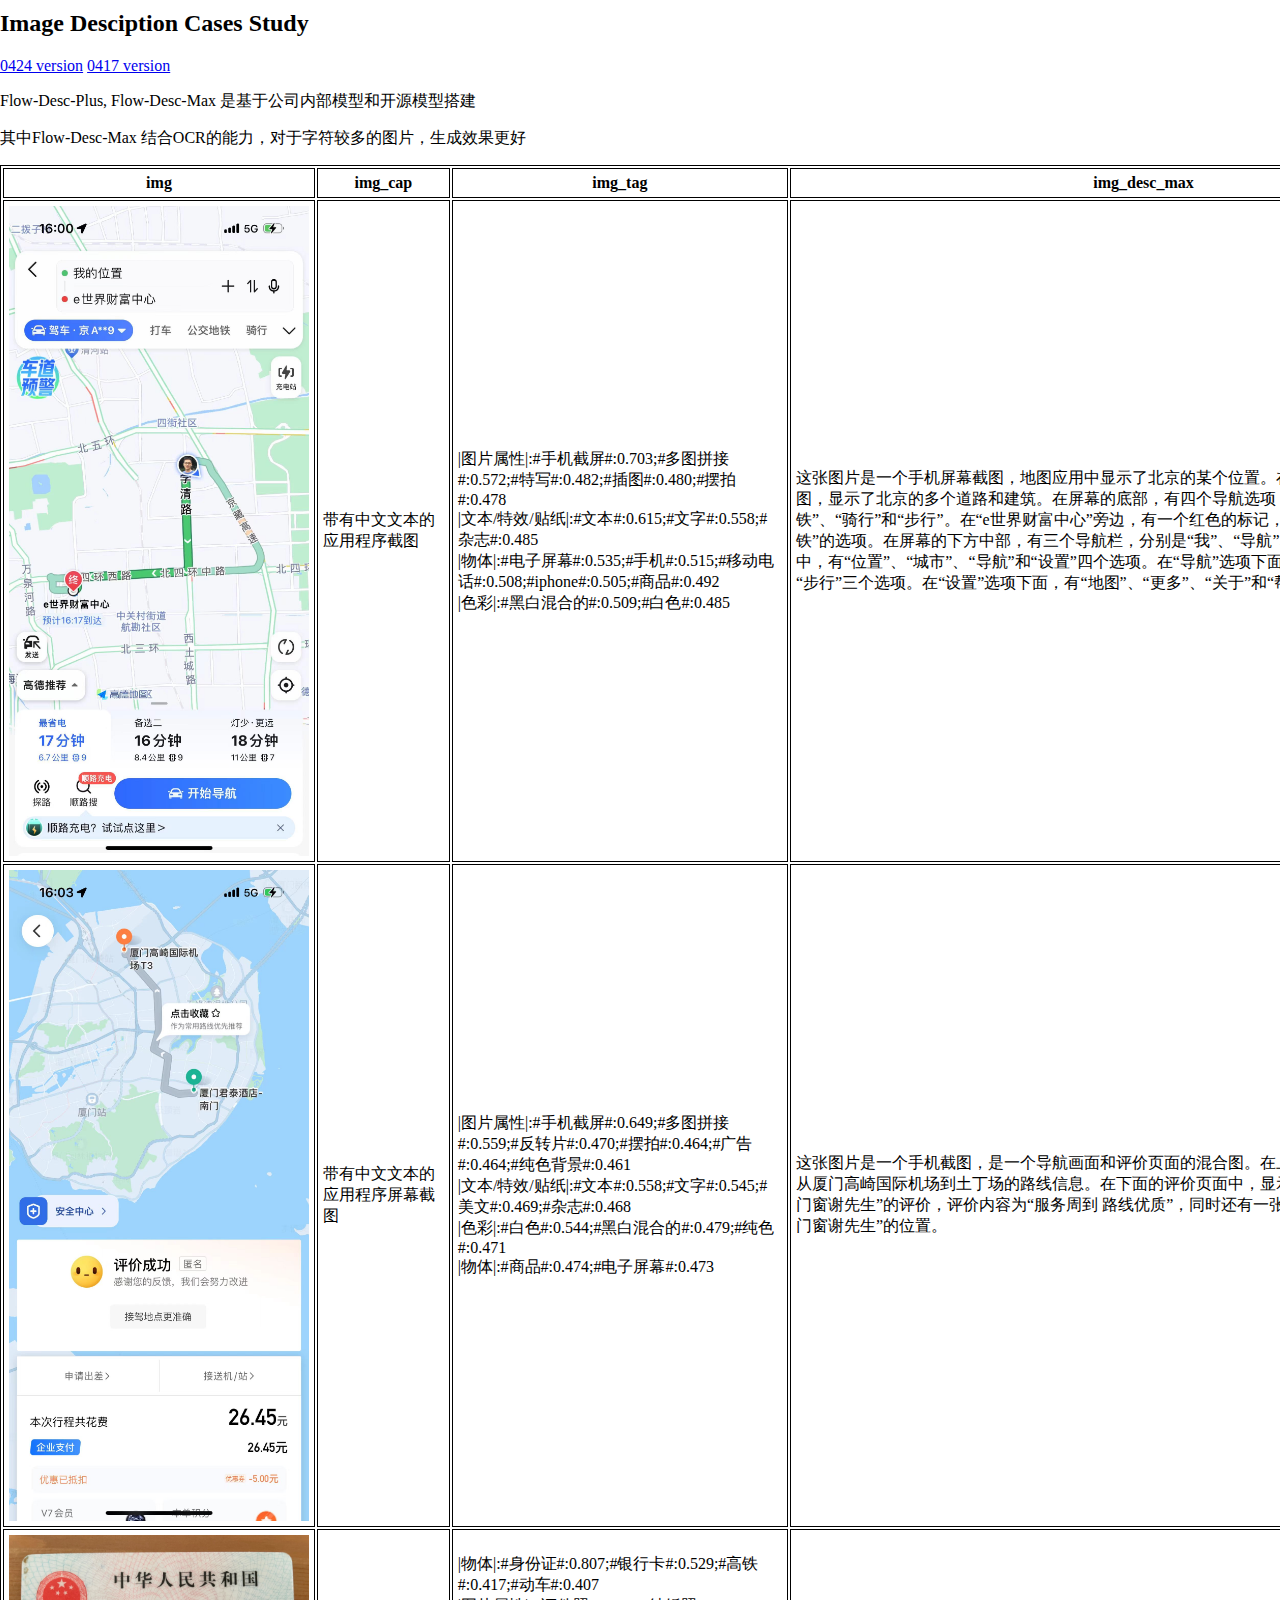
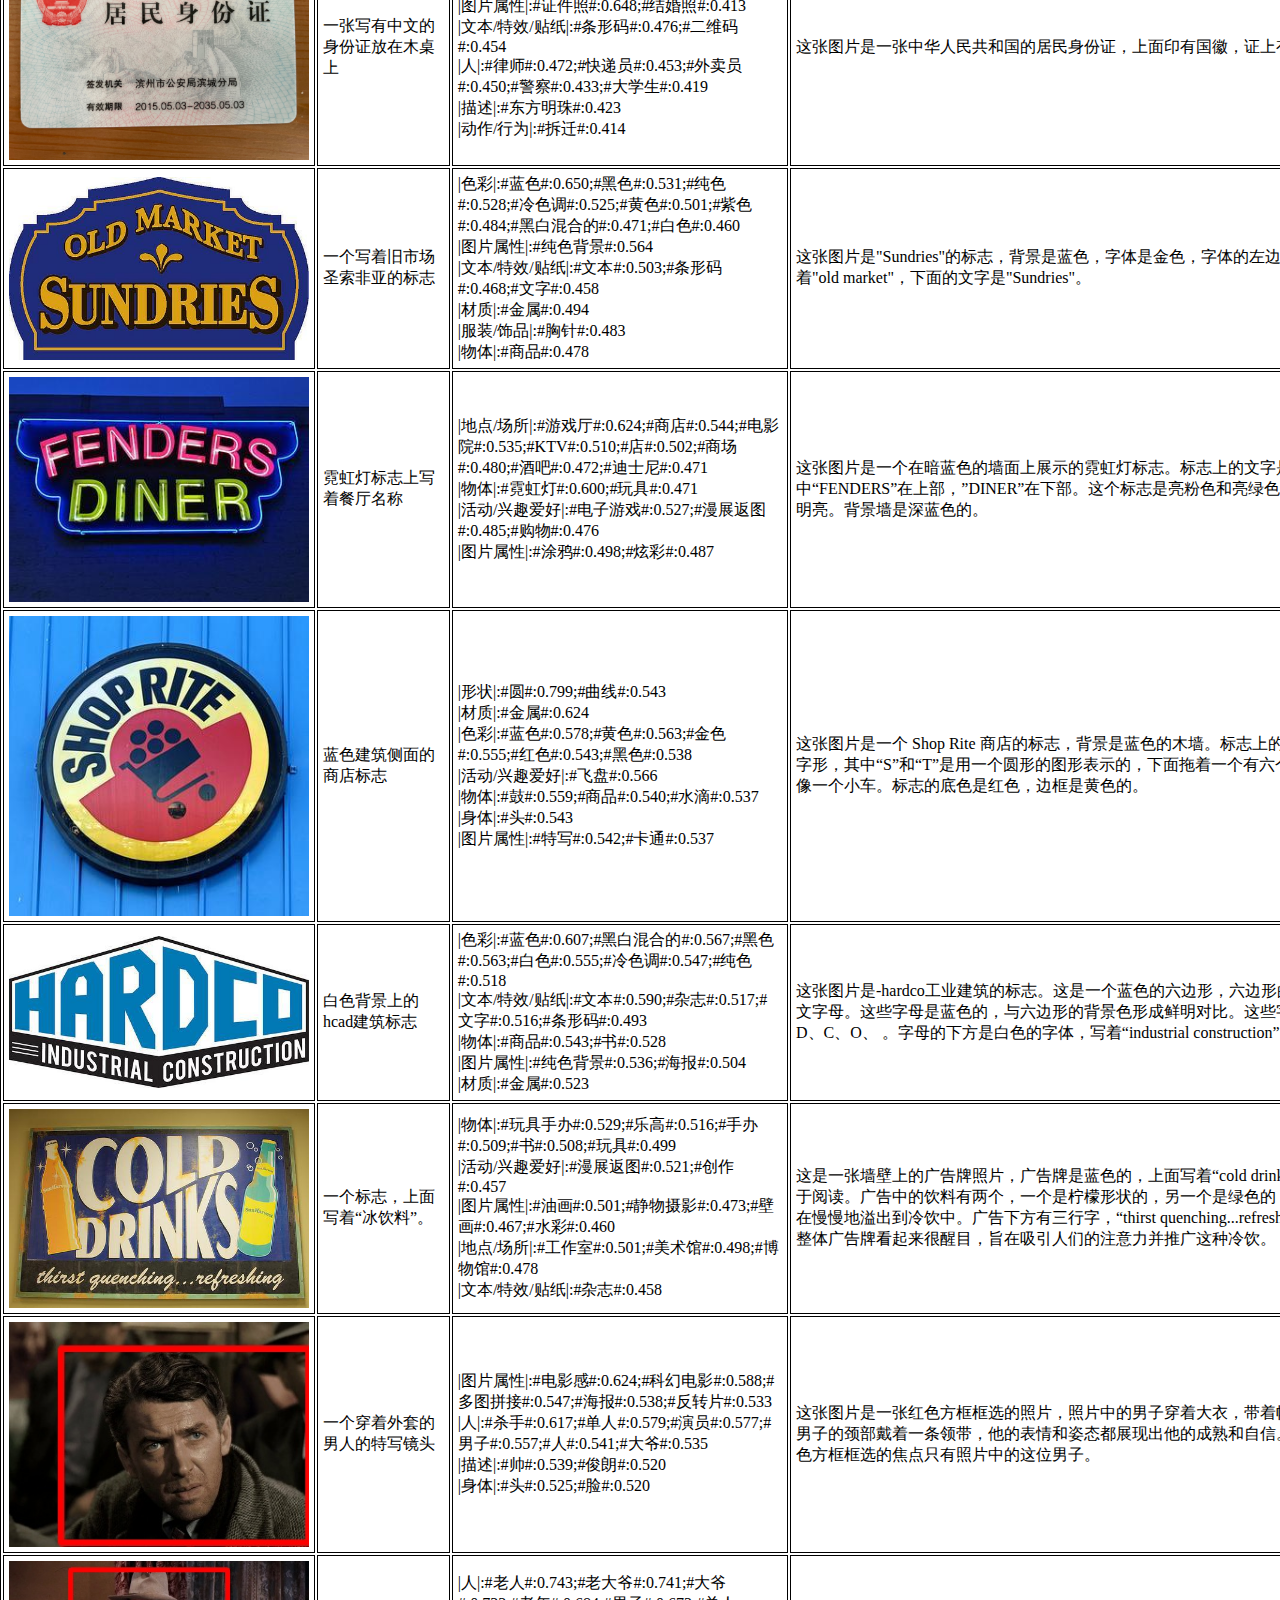
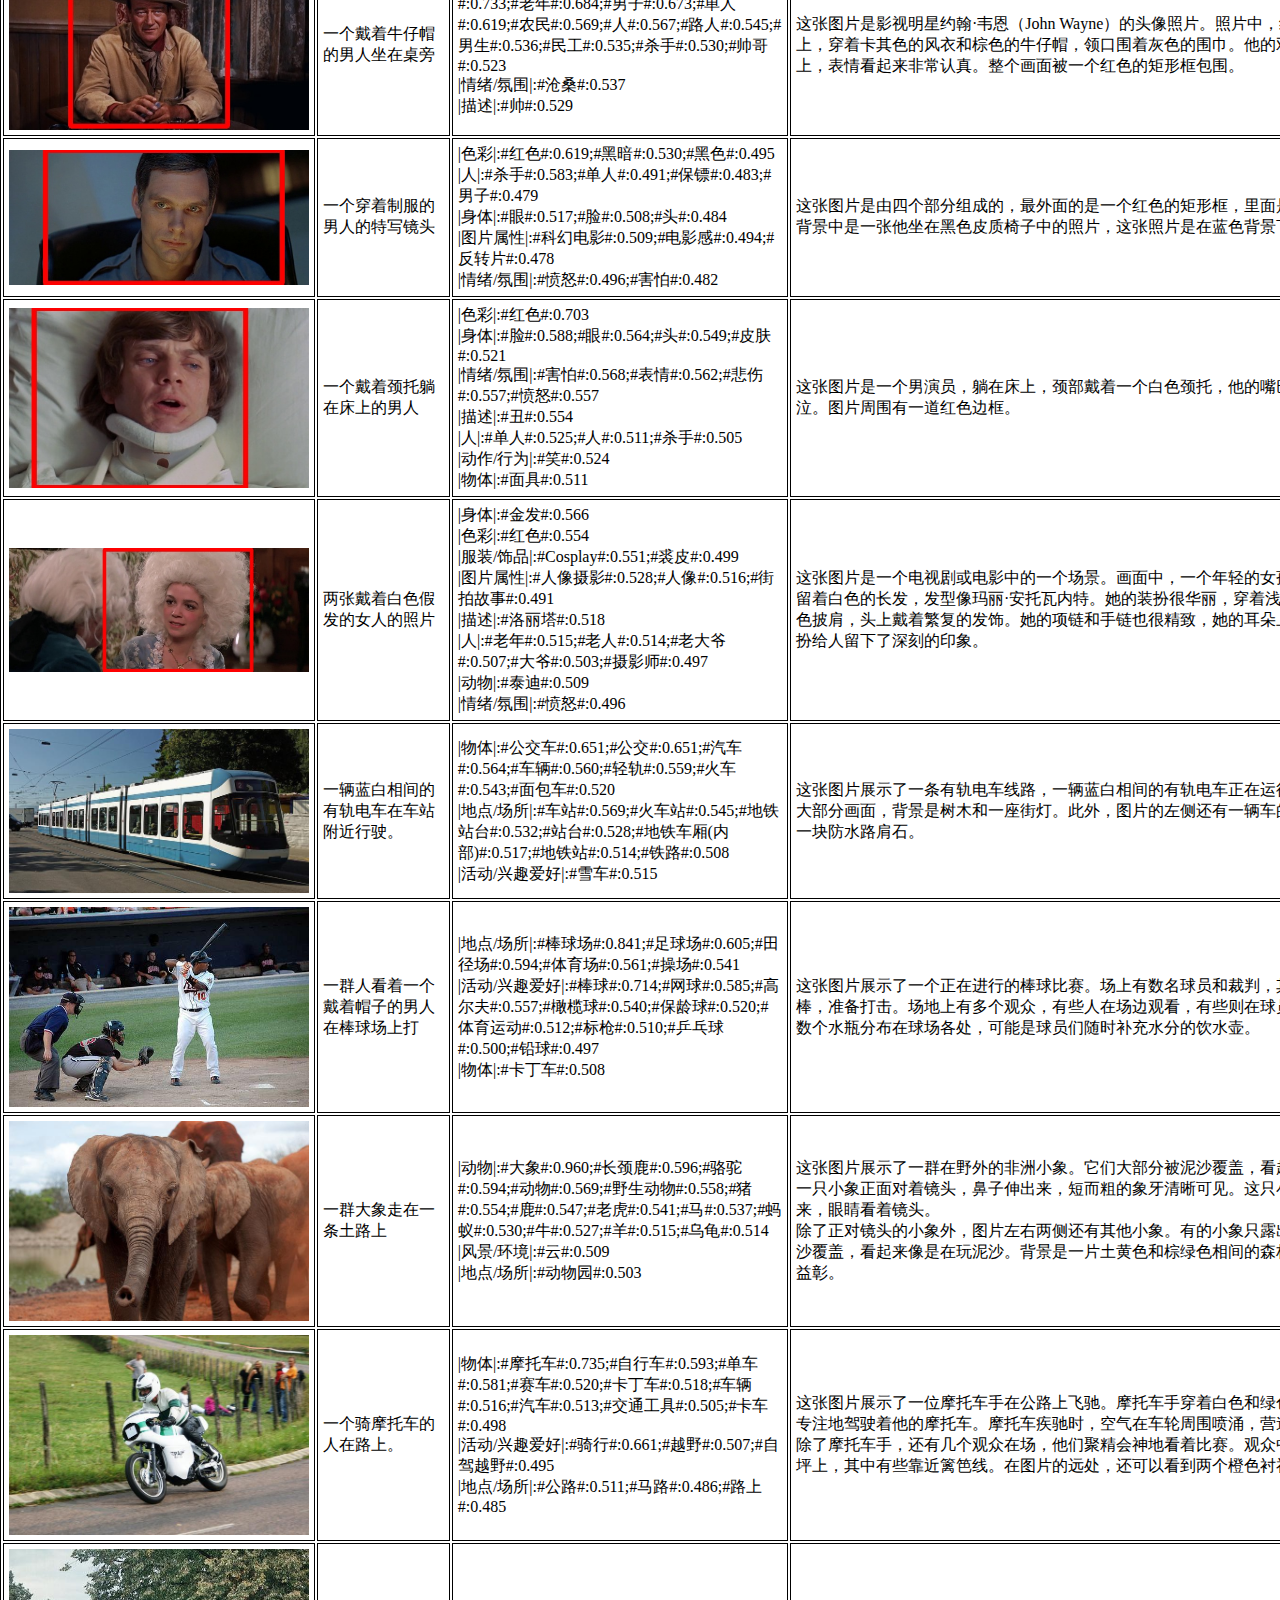
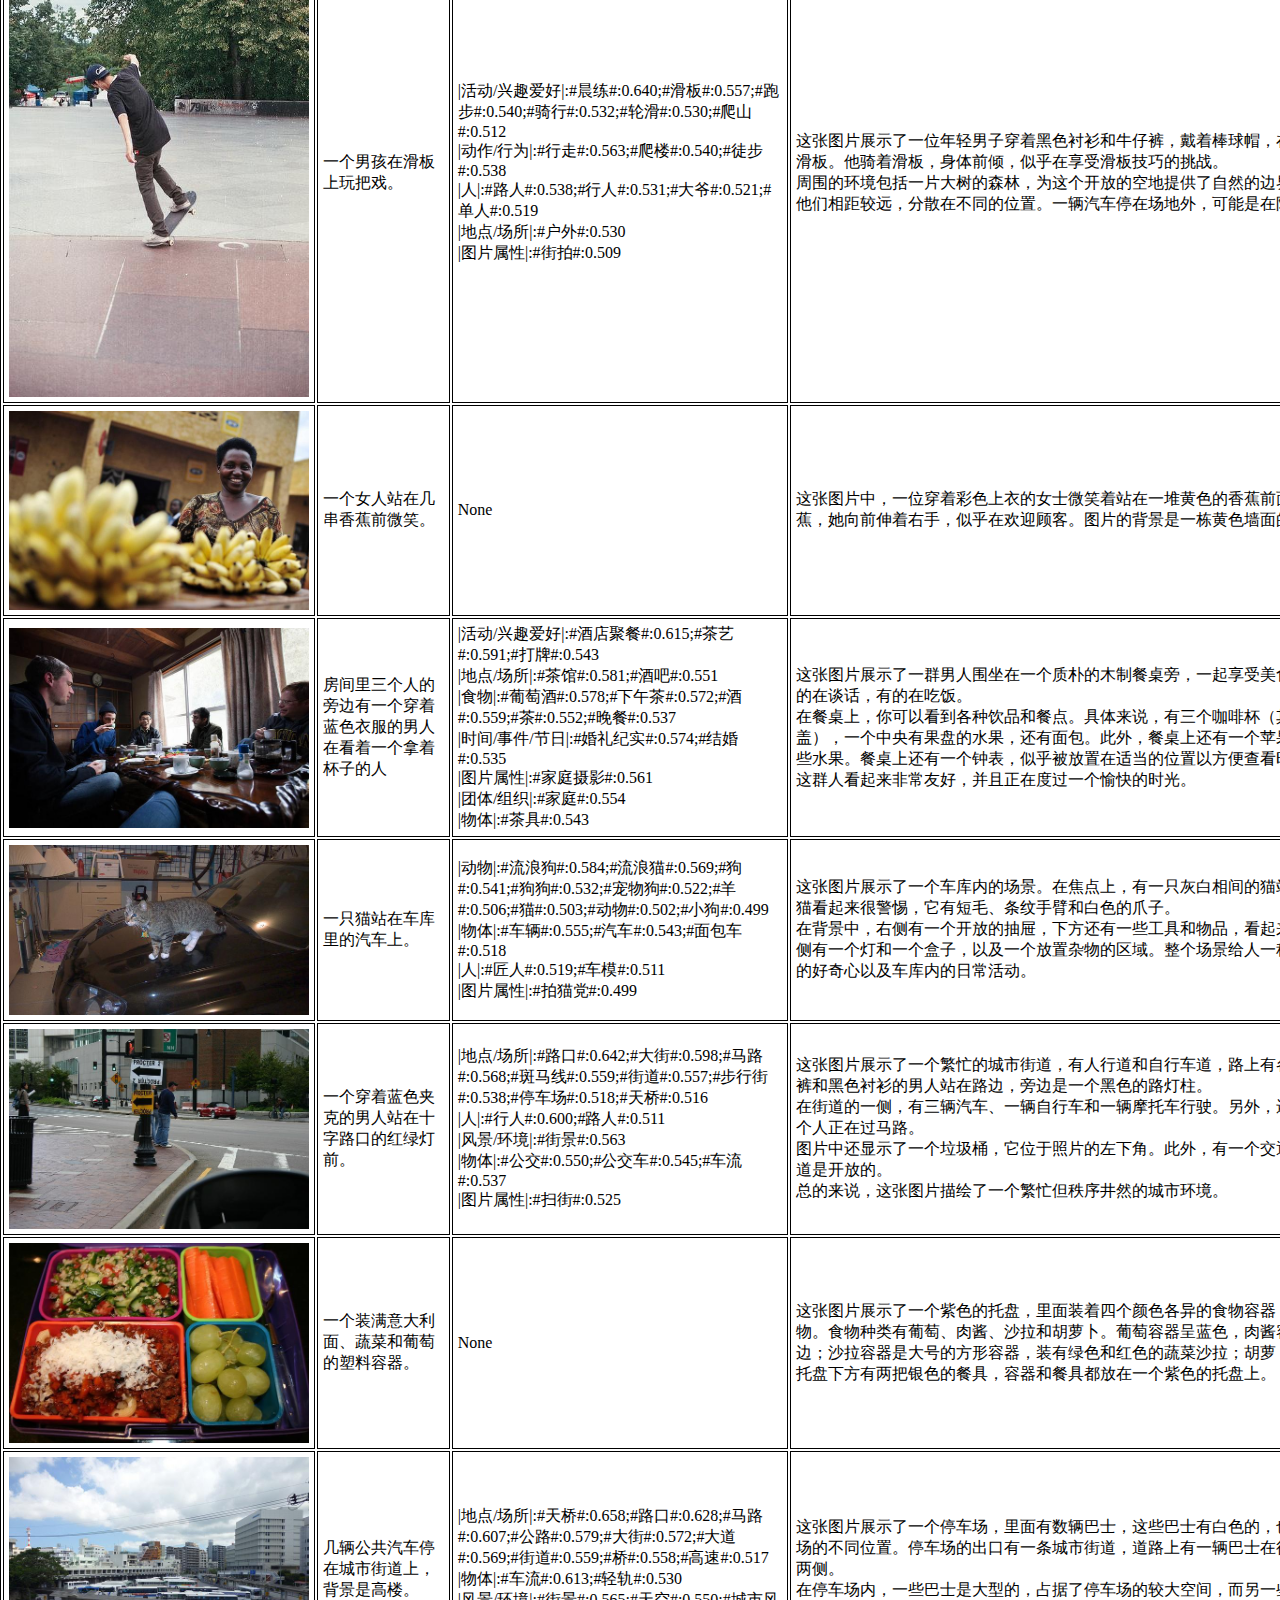
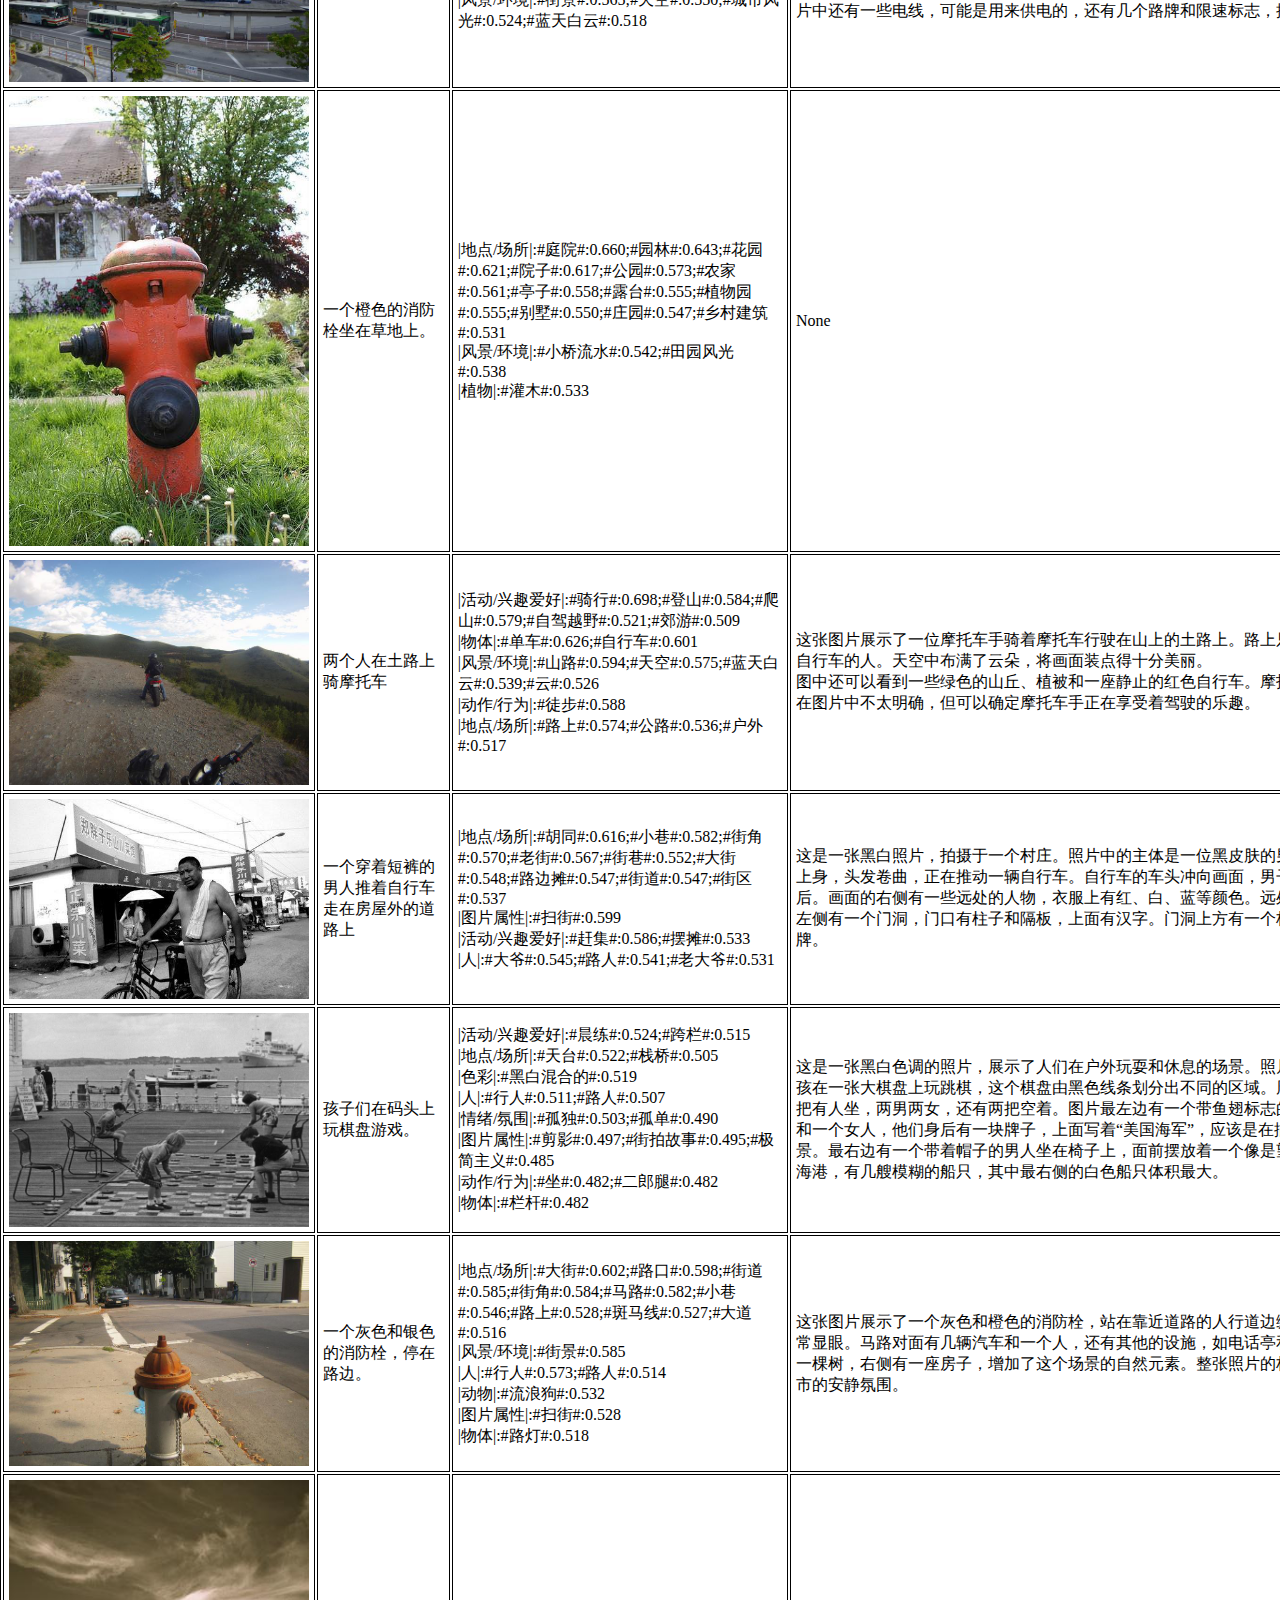
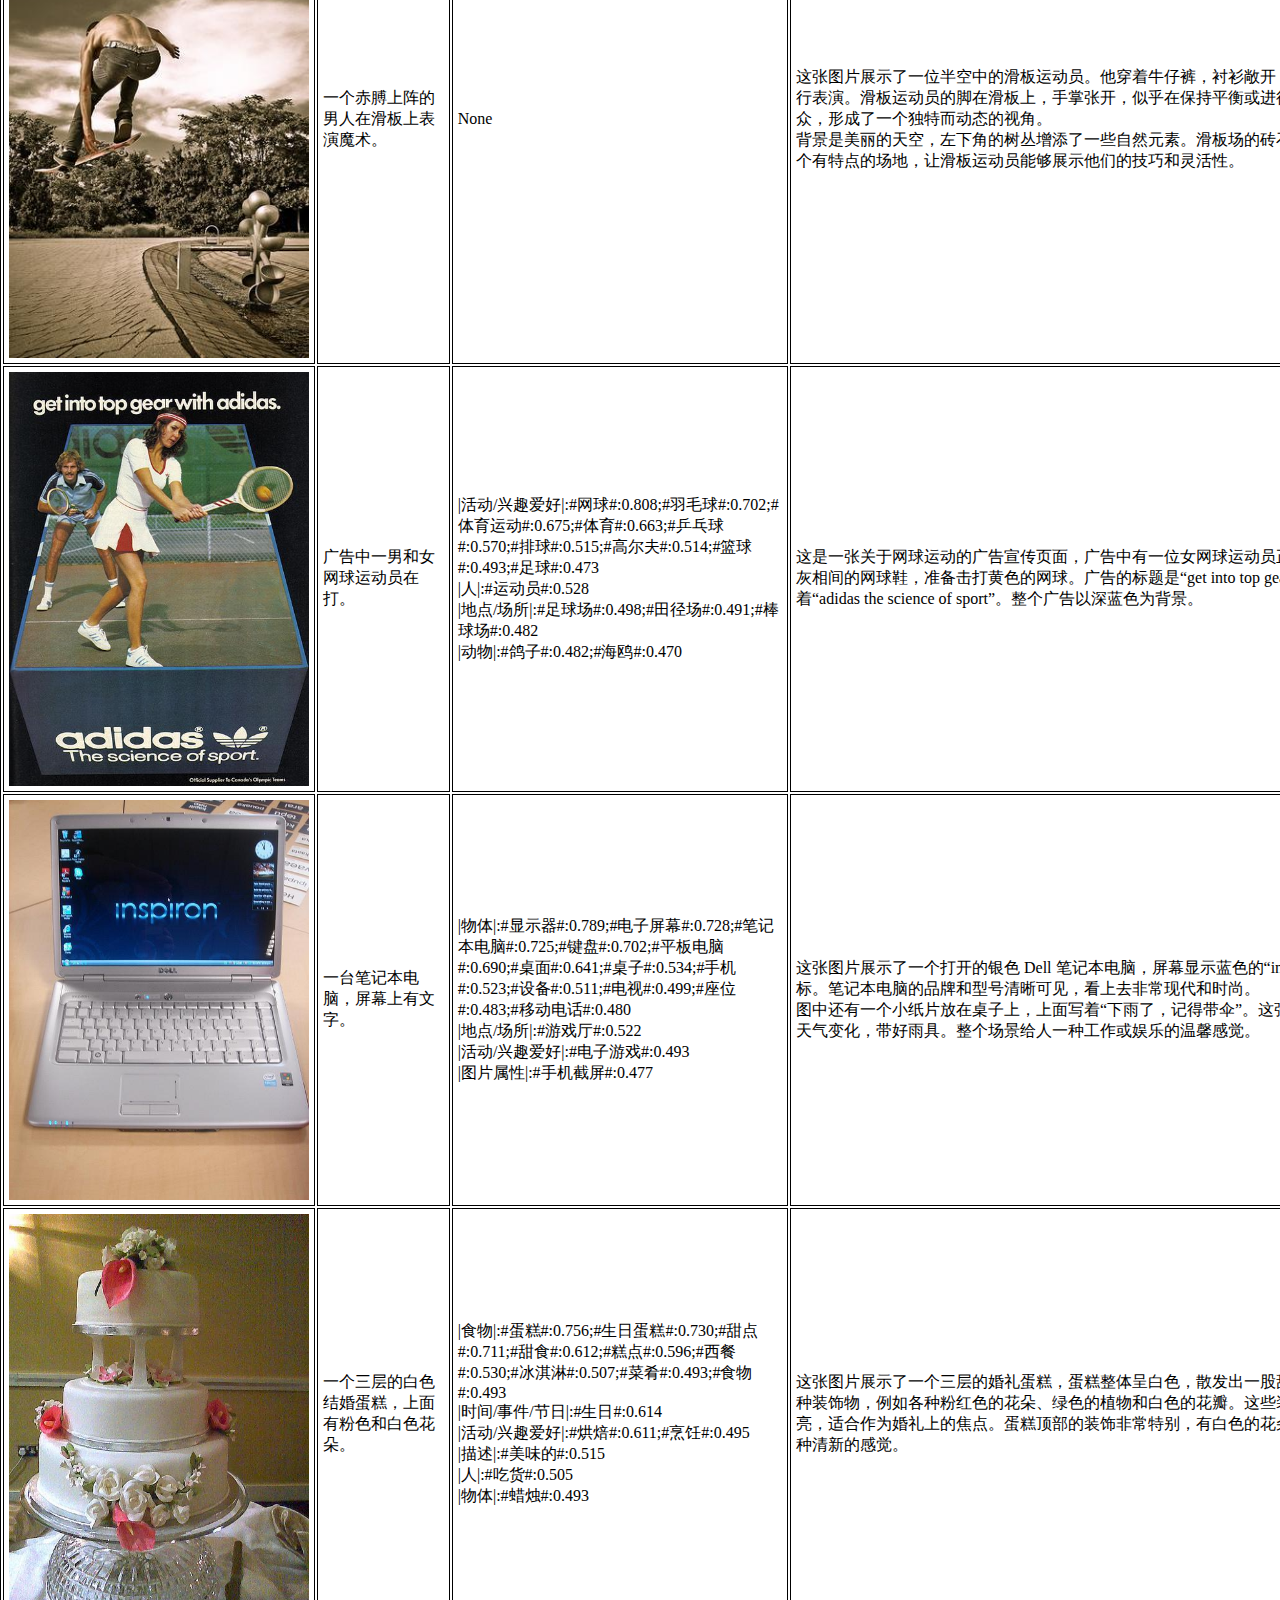
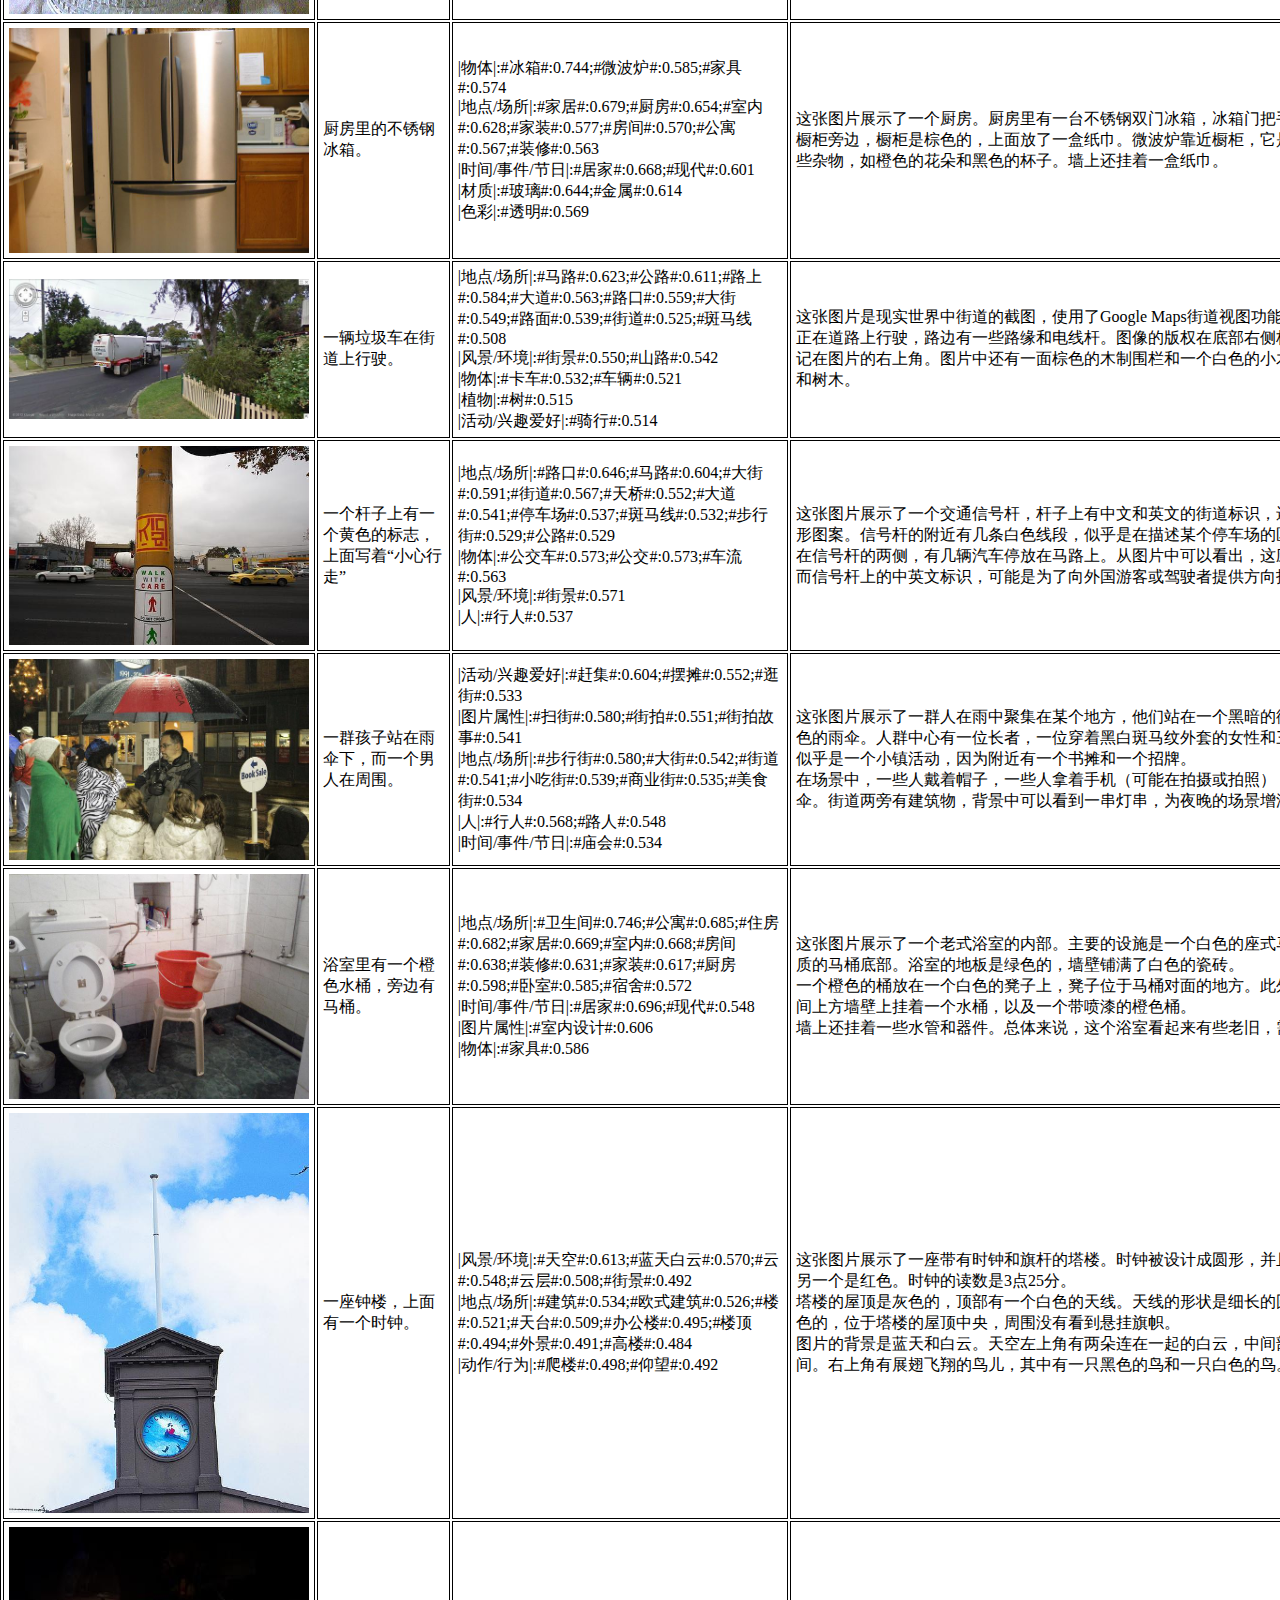
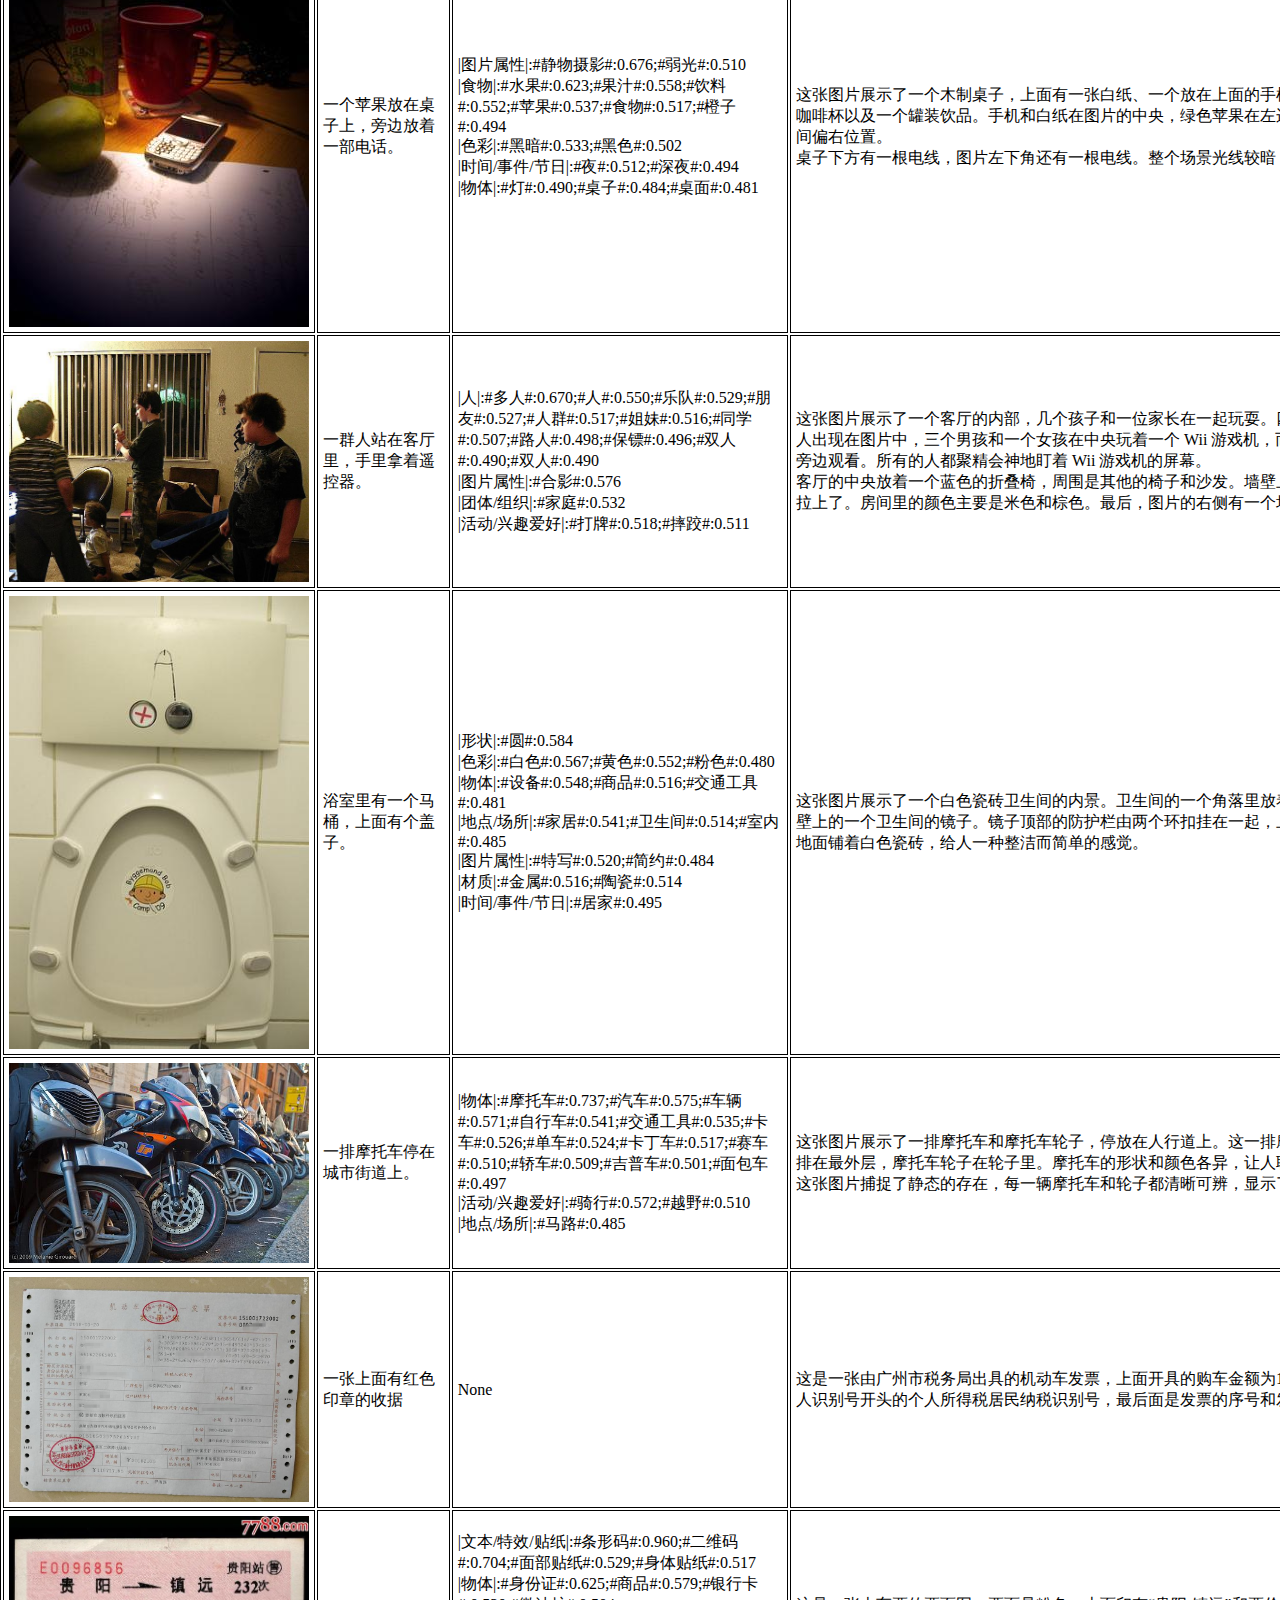
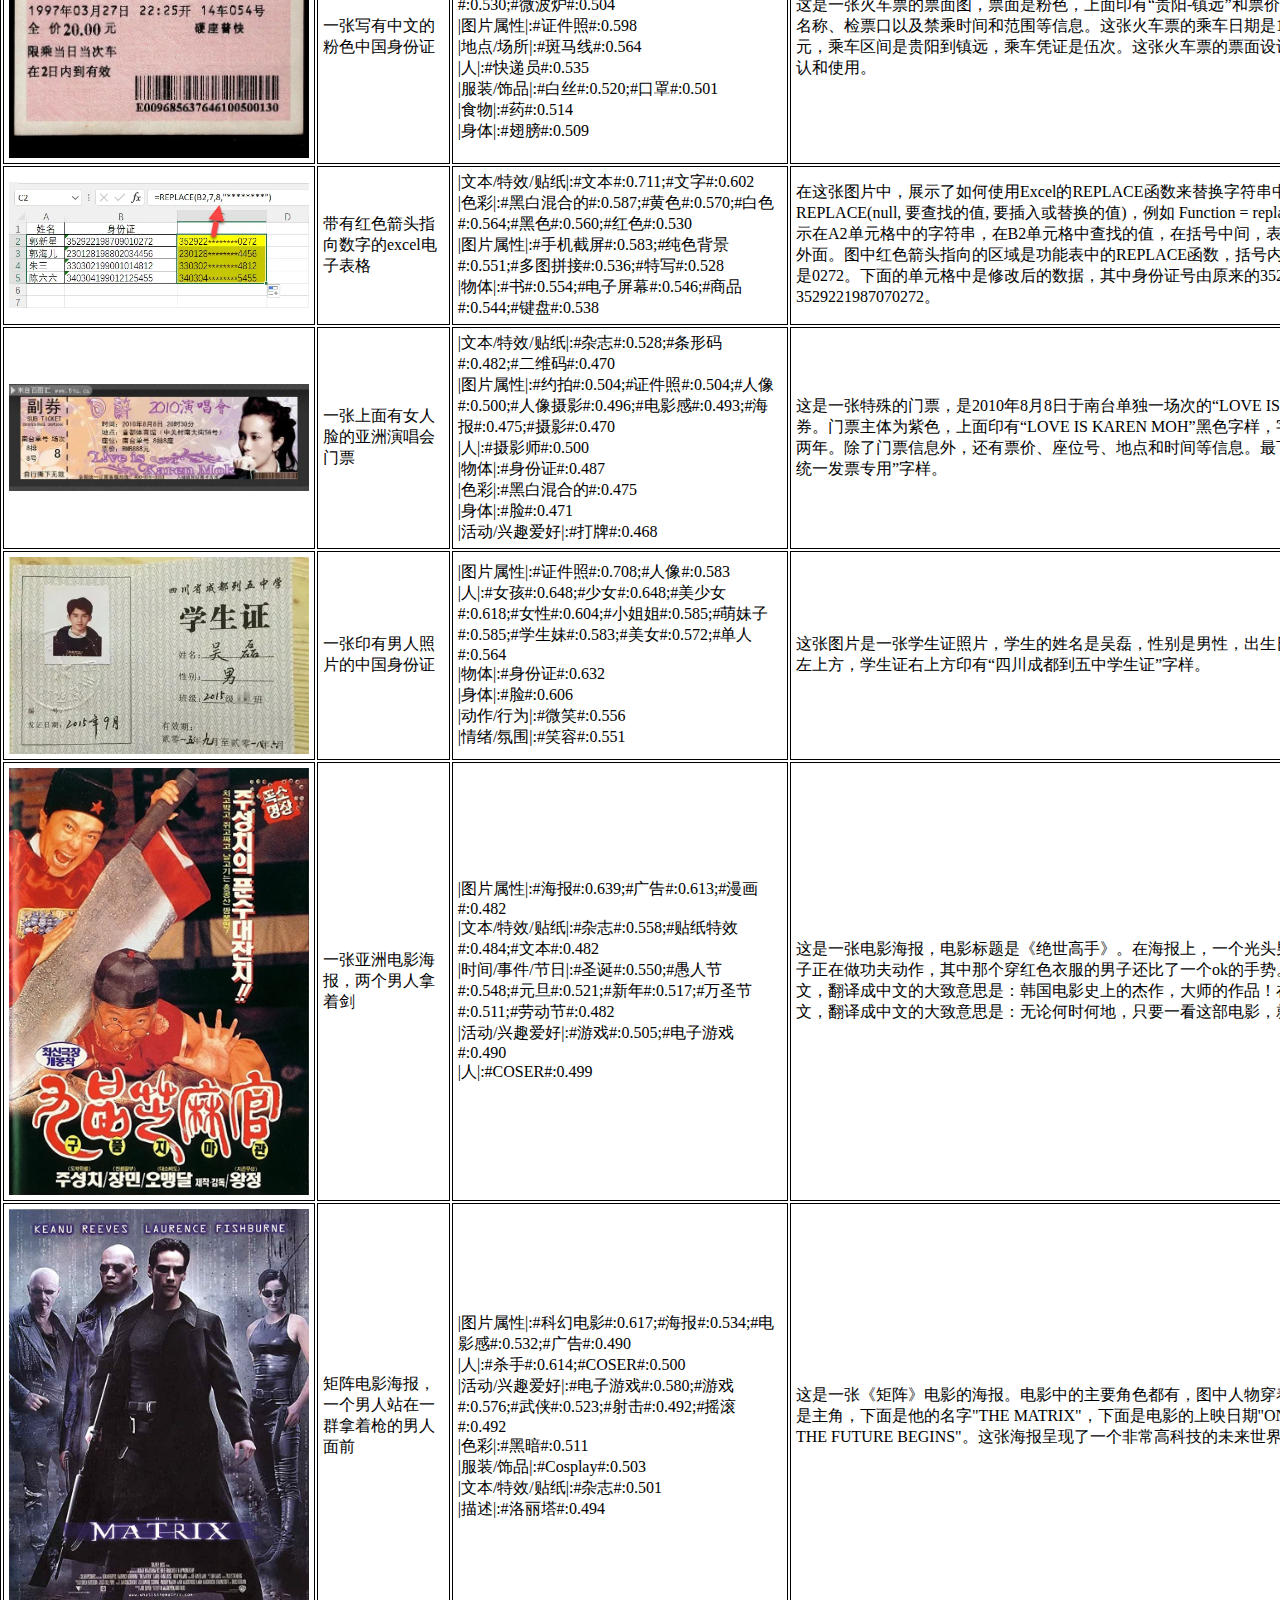
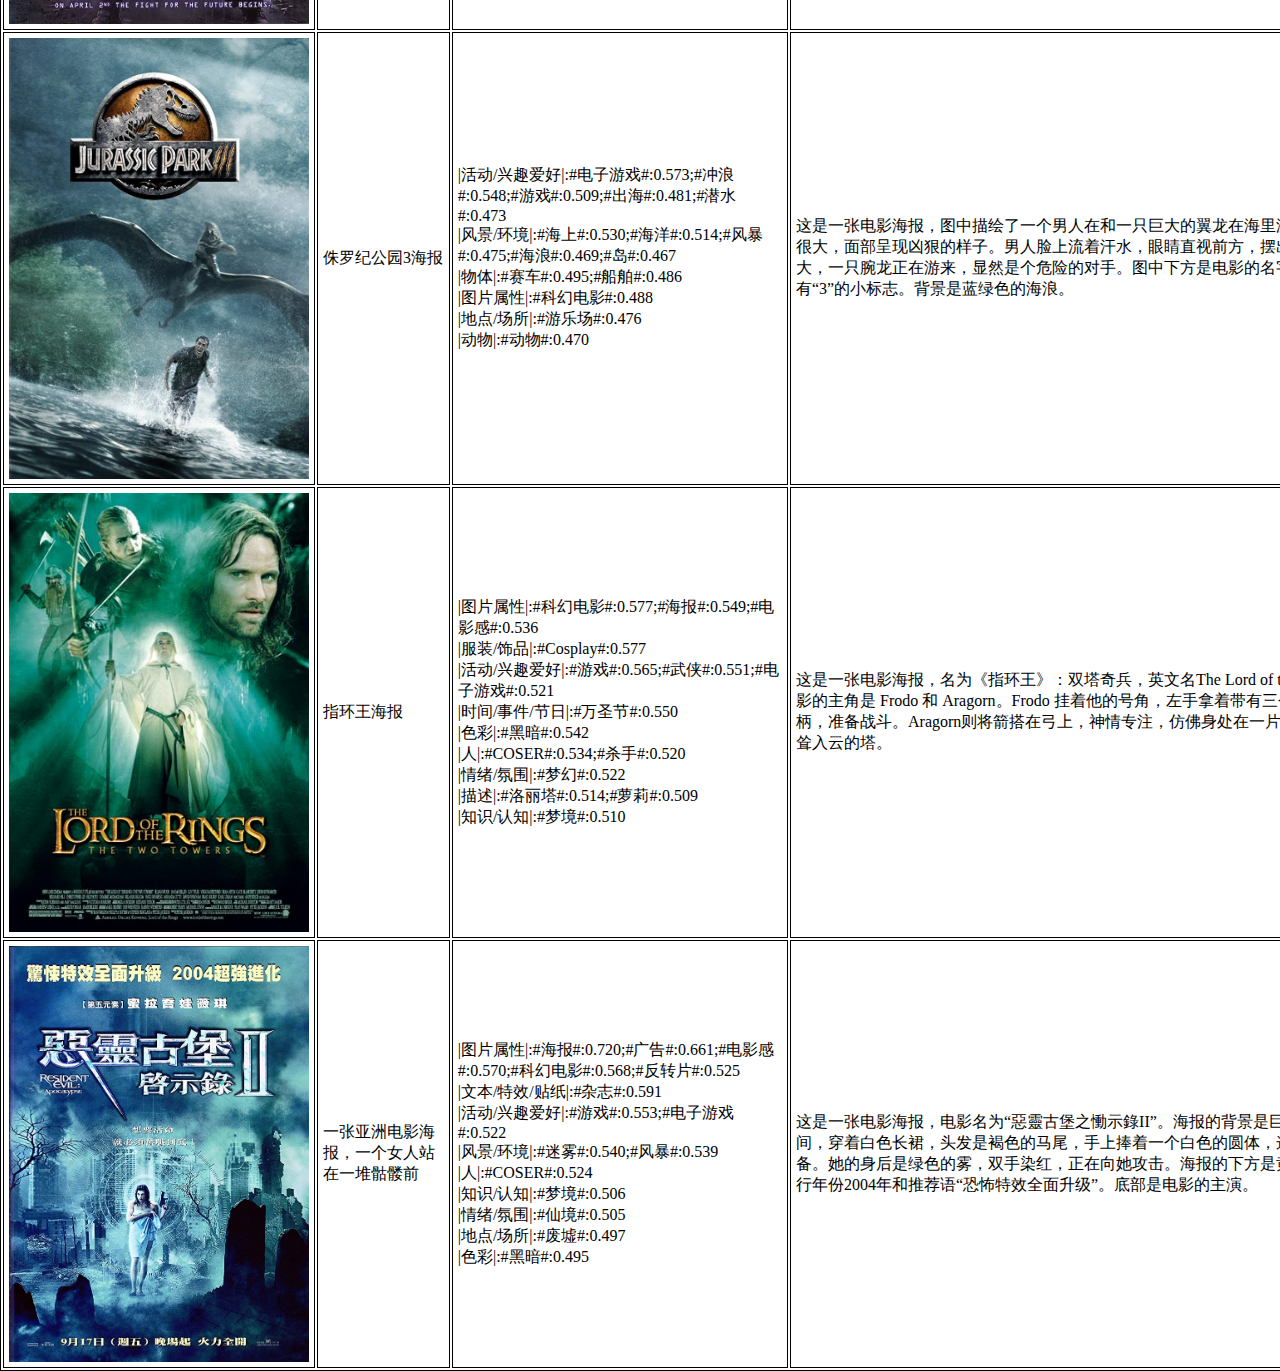
==== index_0417.html @ 215cf39c "feat: add new version" ====
<html>



<head>

    <title>Image Understand</title>

    <meta charset="utf-8">
    <link rel="stylesheet" href="styles.css">

</head>



<body>
    <h2> Image Desciption Cases Study</h2>
    <p>
        <a href="index.html">0424 version</a>
        <a href="index_0417.html">0417 version</a>
    </p>
    <p> Flow-Desc-Plus, Flow-Desc-Max 是基于公司内部模型和开源模型搭建 </p>
    <p> 其中Flow-Desc-Max 结合OCR的能力，对于字符较多的图片，生成效果更好</p>
    <table>

        <tr>
            <th>img</th>
            <th>img_cap</th>
            <th>img_tag</th>
            <th>img_desc_max</th>
        </tr>
        <tr>
            <td><img src="./images/hand_pick/WechatIMG37.jpg" alt="./images/hand_pick/WechatIMG37.jpg"></td>
            <td>带有中文文本的应用程序截图</td>
            <td>|图片属性|:#手机截屏#:0.703;#多图拼接#:0.572;#特写#:0.482;#插图#:0.480;#摆拍#:0.478<br>|文本/特效/贴纸|:#文本#:0.615;#文字#:0.558;#杂志#:0.485<br>|物体|:#电子屏幕#:0.535;#手机#:0.515;#移动电话#:0.508;#iphone#:0.505;#商品#:0.492<br>|色彩|:#黑白混合的#:0.509;#白色#:0.485
            </td>
            <td>这张图片是一个手机屏幕截图，地图应用中显示了北京的某个位置。在屏幕的顶部中央，有一个地图，显示了北京的多个道路和建筑。在屏幕的底部，有四个导航选项，分别是“打车”、“公交地铁”、“骑行”和“步行”。在“e世界财富中心”旁边，有一个红色的标记，标记旁边是“驾车”和“公交地铁”的选项。在屏幕的下方中部，有三个导航栏，分别是“我”、“导航”和“设置”。在“我”的导航栏中，有“位置”、“城市”、“导航”和“设置”四个选项。在“导航”选项下面，有“常用地址”、“驾车”和“步行”三个选项。在“设置”选项下面，有“地图”、“更多”、“关于”和“帮助”四个选项。
            </td>
        </tr>
        <tr>
            <td><img src="./images/hand_pick/WechatIMG36.jpg" alt="./images/hand_pick/WechatIMG36.jpg"></td>
            <td>带有中文文本的应用程序屏幕截图</td>
            <td>|图片属性|:#手机截屏#:0.649;#多图拼接#:0.559;#反转片#:0.470;#摆拍#:0.464;#广告#:0.464;#纯色背景#:0.461<br>|文本/特效/贴纸|:#文本#:0.558;#文字#:0.545;#美文#:0.469;#杂志#:0.468<br>|色彩|:#白色#:0.544;#黑白混合的#:0.479;#纯色#:0.471<br>|物体|:#商品#:0.474;#电子屏幕#:0.473
            </td>
            <td>这张图片是一个手机截图，是一个导航画面和评价页面的混合图。在上面的导航页面中，显示的是从厦门高崎国际机场到土丁场的路线信息。在下面的评价页面中，显示的是用户对某个企业“厦门门窗谢先生”的评价，评价内容为“服务周到
                路线优质”，同时还有一张黄色地图标记了该企业“厦门门窗谢先生”的位置。</td>
        </tr>
        <tr>
            <td><img src="./images/hand_pick/WechatIMG35.jpg" alt="./images/hand_pick/WechatIMG35.jpg"></td>
            <td>一张写有中文的身份证放在木桌上</td>
            <td>|物体|:#身份证#:0.807;#银行卡#:0.529;#高铁#:0.417;#动车#:0.407<br>|图片属性|:#证件照#:0.648;#结婚照#:0.413<br>|文本/特效/贴纸|:#条形码#:0.476;#二维码#:0.454<br>|人|:#律师#:0.472;#快递员#:0.453;#外卖员#:0.450;#警察#:0.433;#大学生#:0.419<br>|描述|:#东方明珠#:0.423<br>|动作/行为|:#拆迁#:0.414
            </td>
            <td>这张图片是一张中华人民共和国的居民身份证，上面印有国徽，证上有效期至2030年5月3日。</td>
        </tr>
        <tr>
            <td><img src="./images/OCR/0004.jpg" alt="./images/OCR/0004.jpg"></td>
            <td>一个写着旧市场圣索非亚的标志</td>
            <td>|色彩|:#蓝色#:0.650;#黑色#:0.531;#纯色#:0.528;#冷色调#:0.525;#黄色#:0.501;#紫色#:0.484;#黑白混合的#:0.471;#白色#:0.460<br>|图片属性|:#纯色背景#:0.564<br>|文本/特效/贴纸|:#文本#:0.503;#条形码#:0.468;#文字#:0.458<br>|材质|:#金属#:0.494<br>|服装/饰品|:#胸针#:0.483<br>|物体|:#商品#:0.478
            </td>
            <td>这张图片是"Sundries"的标志，背景是蓝色，字体是金色，字体的左边有一个向右的箭头，上面写着"old market"，下面的文字是"Sundries"。</td>
        </tr>
        <tr>
            <td><img src="./images/OCR/0009.jpg" alt="./images/OCR/0009.jpg"></td>
            <td>霓虹灯标志上写着餐厅名称</td>
            <td>|地点/场所|:#游戏厅#:0.624;#商店#:0.544;#电影院#:0.535;#KTV#:0.510;#店#:0.502;#商场#:0.480;#酒吧#:0.472;#迪士尼#:0.471<br>|物体|:#霓虹灯#:0.600;#玩具#:0.471<br>|活动/兴趣爱好|:#电子游戏#:0.527;#漫展返图#:0.485;#购物#:0.476<br>|图片属性|:#涂鸦#:0.498;#炫彩#:0.487
            </td>
            <td>这张图片是一个在暗蓝色的墙面上展示的霓虹灯标志。标志上的文字是“FENDERS
                DINER”，其中“FENDERS”在上部，”DINER”在下部。这个标志是亮粉色和亮绿色的。标志的字体是粗体，也很明亮。背景墙是深蓝色的。</td>
        </tr>
        <tr>
            <td><img src="./images/OCR/0016.jpg" alt="./images/OCR/0016.jpg"></td>
            <td>蓝色建筑侧面的商店标志</td>
            <td>|形状|:#圆#:0.799;#曲线#:0.543<br>|材质|:#金属#:0.624<br>|色彩|:#蓝色#:0.578;#黄色#:0.563;#金色#:0.555;#红色#:0.543;#黑色#:0.538<br>|活动/兴趣爱好|:#飞盘#:0.566<br>|物体|:#鼓#:0.559;#商品#:0.540;#水滴#:0.537<br>|身体|:#头#:0.543<br>|图片属性|:#特写#:0.542;#卡通#:0.537
            </td>
            <td>这张图片是一个 Shop Rite 商店的标志，背景是蓝色的木墙。标志上的文字 Shop Rite
                采用了黑色的字形，其中“S”和“T”是用一个圆形的图形表示的，下面拖着一个有六个点的圆圈，这个图形看起来像一个小车。标志的底色是红色，边框是黄色的。</td>
        </tr>
        <tr>
            <td><img src="./images/OCR/0017.jpg" alt="./images/OCR/0017.jpg"></td>
            <td>白色背景上的hcad建筑标志</td>
            <td>|色彩|:#蓝色#:0.607;#黑白混合的#:0.567;#黑色#:0.563;#白色#:0.555;#冷色调#:0.547;#纯色#:0.518<br>|文本/特效/贴纸|:#文本#:0.590;#杂志#:0.517;#文字#:0.516;#条形码#:0.493<br>|物体|:#商品#:0.543;#书#:0.528<br>|图片属性|:#纯色背景#:0.536;#海报#:0.504<br>|材质|:#金属#:0.523
            </td>
            <td>这张图片是-hardco工业建筑的标志。这是一个蓝色的六边形，六边形的各个面上分别印着大写的英文字母。这些字母是蓝色的，与六边形的背景色形成鲜明对比。这些字母从左至右分别是A、R、D、C、O、
                。字母的下方是白色的字体，写着“industrial construction”。整个标志的背景是白色。</td>
        </tr>
        <tr>
            <td><img src="./images/OCR/0020.jpg" alt="./images/OCR/0020.jpg"></td>
            <td>一个标志，上面写着“冰饮料”。</td>
            <td>|物体|:#玩具手办#:0.529;#乐高#:0.516;#手办#:0.509;#书#:0.508;#玩具#:0.499<br>|活动/兴趣爱好|:#漫展返图#:0.521;#创作#:0.457<br>|图片属性|:#油画#:0.501;#静物摄影#:0.473;#壁画#:0.467;#水彩#:0.460<br>|地点/场所|:#工作室#:0.501;#美术馆#:0.498;#博物馆#:0.478<br>|文本/特效/贴纸|:#杂志#:0.458
            </td>
            <td>这是一张墙壁上的广告牌照片，广告牌是蓝色的，上面写着“cold
                drinks”，广告上的字体非常大，易于阅读。广告中的饮料有两个，一个是柠檬形状的，另一个是绿色的，瓶子旁边都有气泡，仿佛是在慢慢地溢出到冷饮中。广告下方有三行字，“thirst
                quenching...refreshing”，用白色字体进行区分。整体广告牌看起来很醒目，旨在吸引人们的注意力并推广这种冷饮。</td>
        </tr>
        <tr>
            <td><img src="./images/celebrity/tt0038650_shot_0737_img_1.jpg"
                    alt="./images/celebrity/tt0038650_shot_0737_img_1.jpg"></td>
            <td>一个穿着外套的男人的特写镜头</td>
            <td>|图片属性|:#电影感#:0.624;#科幻电影#:0.588;#多图拼接#:0.547;#海报#:0.538;#反转片#:0.533<br>|人|:#杀手#:0.617;#单人#:0.579;#演员#:0.577;#男子#:0.557;#人#:0.541;#大爷#:0.535<br>|描述|:#帅#:0.539;#俊朗#:0.520<br>|身体|:#头#:0.525;#脸#:0.520
            </td>
            <td>这张图片是一张红色方框框选的照片，照片中的男子穿着大衣，带着帽子，眼神坚定地看向前方。男子的颈部戴着一条领带，他的表情和姿态都展现出他的成熟和自信。背景中有其他人，但是被红色方框框选的焦点只有照片中的这位男子。
            </td>
        </tr>
        <tr>
            <td><img src="./images/celebrity/tt0053221_shot_0197_img_0.jpg"
                    alt="./images/celebrity/tt0053221_shot_0197_img_0.jpg"></td>
            <td>一个戴着牛仔帽的男人坐在桌旁</td>
            <td>|人|:#老人#:0.743;#老大爷#:0.741;#大爷#:0.733;#老年#:0.684;#男子#:0.673;#单人#:0.619;#农民#:0.569;#人#:0.567;#路人#:0.545;#男生#:0.536;#民工#:0.535;#杀手#:0.530;#帅哥#:0.523<br>|情绪/氛围|:#沧桑#:0.537<br>|描述|:#帅#:0.529
            </td>
            <td>这张图片是影视明星约翰·韦恩（John
                Wayne）的头像照片。照片中，约翰·韦恩坐在棕色的椅子上，穿着卡其色的风衣和棕色的牛仔帽，领口围着灰色的围巾。他的双手紧握在一起，放在桌子上，表情看起来非常认真。整个画面被一个红色的矩形框包围。</td>
        </tr>
        <tr>
            <td><img src="./images/celebrity/tt0062622_shot_0291_img_0.jpg"
                    alt="./images/celebrity/tt0062622_shot_0291_img_0.jpg"></td>
            <td>一个穿着制服的男人的特写镜头</td>
            <td>|色彩|:#红色#:0.619;#黑暗#:0.530;#黑色#:0.495<br>|人|:#杀手#:0.583;#单人#:0.491;#保镖#:0.483;#男子#:0.479<br>|身体|:#眼#:0.517;#脸#:0.508;#头#:0.484<br>|图片属性|:#科幻电影#:0.509;#电影感#:0.494;#反转片#:0.478<br>|情绪/氛围|:#愤怒#:0.496;#害怕#:0.482
            </td>
            <td>这张图片是由四个部分组成的，最外面的是一个红色的矩形框，里面是一个杰克·吉伦哈尔的头像，背景中是一张他坐在黑色皮质椅子中的照片，这张照片是在蓝色背景下拍摄的。</td>
        </tr>
        <tr>
            <td><img src="./images/celebrity/tt0066921_shot_0631_img_0.jpg"
                    alt="./images/celebrity/tt0066921_shot_0631_img_0.jpg"></td>
            <td>一个戴着颈托躺在床上的男人</td>
            <td>|色彩|:#红色#:0.703<br>|身体|:#脸#:0.588;#眼#:0.564;#头#:0.549;#皮肤#:0.521<br>|情绪/氛围|:#害怕#:0.568;#表情#:0.562;#悲伤#:0.557;#愤怒#:0.557<br>|描述|:#丑#:0.554<br>|人|:#单人#:0.525;#人#:0.511;#杀手#:0.505<br>|动作/行为|:#笑#:0.524<br>|物体|:#面具#:0.511
            </td>
            <td>这张图片是一个男演员，躺在床上，颈部戴着一个白色颈托，他的嘴巴张着，似乎在喊叫或者哭泣。图片周围有一道红色边框。</td>
        </tr>
        <tr>
            <td><img src="./images/celebrity/tt0086879_shot_0158_img_0.jpg"
                    alt="./images/celebrity/tt0086879_shot_0158_img_0.jpg"></td>
            <td>两张戴着白色假发的女人的照片</td>
            <td>|身体|:#金发#:0.566<br>|色彩|:#红色#:0.554<br>|服装/饰品|:#Cosplay#:0.551;#裘皮#:0.499<br>|图片属性|:#人像摄影#:0.528;#人像#:0.516;#街拍故事#:0.491<br>|描述|:#洛丽塔#:0.518<br>|人|:#老年#:0.515;#老人#:0.514;#老大爷#:0.507;#大爷#:0.503;#摄影师#:0.497<br>|动物|:#泰迪#:0.509<br>|情绪/氛围|:#愤怒#:0.496
            </td>
            <td>这张图片是一个电视剧或电影中的一个场景。画面中，一个年轻的女孩（红色方框内）穿着古装，留着白色的长发，发型像玛丽·安托瓦内特。她的装扮很华丽，穿着浅蓝色的古装，肩上披着一件白色披肩，头上戴着繁复的发饰。她的项链和手链也很精致，她的耳朵上还戴着银色的耳环。她的装扮给人留下了深刻的印象。
            </td>
        </tr>
        <tr>
            <td><img src="./images/existence/000000006040.jpg" alt="./images/existence/000000006040.jpg"></td>
            <td>一辆蓝白相间的有轨电车在车站附近行驶。</td>
            <td>|物体|:#公交车#:0.651;#公交#:0.651;#汽车#:0.564;#车辆#:0.560;#轻轨#:0.559;#火车#:0.543;#面包车#:0.520<br>|地点/场所|:#车站#:0.569;#火车站#:0.545;#地铁站台#:0.532;#站台#:0.528;#地铁车厢(内部)#:0.517;#地铁站#:0.514;#铁路#:0.508<br>|活动/兴趣爱好|:#雪车#:0.515
            </td>
            <td>这张图片展示了一条有轨电车线路，一辆蓝白相间的有轨电车正在运行。有轨电车在轨道上占据了大部分画面，背景是树木和一座街灯。此外，图片的左侧还有一辆车的尾部。在画面的右下角，有一块防水路肩石。</td>
        </tr>
        <tr>
            <td><img src="./images/existence/000000006471.jpg" alt="./images/existence/000000006471.jpg"></td>
            <td>一群人看着一个戴着帽子的男人在棒球场上打</td>
            <td>|地点/场所|:#棒球场#:0.841;#足球场#:0.605;#田径场#:0.594;#体育场#:0.561;#操场#:0.541<br>|活动/兴趣爱好|:#棒球#:0.714;#网球#:0.585;#高尔夫#:0.557;#橄榄球#:0.540;#保龄球#:0.520;#体育运动#:0.512;#标枪#:0.510;#乒乓球#:0.500;#铅球#:0.497<br>|物体|:#卡丁车#:0.508
            </td>
            <td>这张图片展示了一个正在进行的棒球比赛。场上有数名球员和裁判，其中一名黑人男性握着棒球棒，准备打击。场地上有多个观众，有些人在场边观看，有些则在球员休息室的窗户旁观看。还有数个水瓶分布在球场各处，可能是球员们随时补充水分的饮水壶。
            </td>
        </tr>
        <tr>
            <td><img src="./images/existence/000000007108.jpg" alt="./images/existence/000000007108.jpg"></td>
            <td>一群大象走在一条土路上</td>
            <td>|动物|:#大象#:0.960;#长颈鹿#:0.596;#骆驼#:0.594;#动物#:0.569;#野生动物#:0.558;#猪#:0.554;#鹿#:0.547;#老虎#:0.541;#马#:0.537;#蚂蚁#:0.530;#牛#:0.527;#羊#:0.515;#乌龟#:0.514<br>|风景/环境|:#云#:0.509<br>|地点/场所|:#动物园#:0.503
            </td>
            <td>这张图片展示了一群在野外的非洲小象。它们大部分被泥沙覆盖，看起来非常有趣。图片正中，有一只小象正面对着镜头，鼻子伸出来，短而粗的象牙清晰可见。这只小象的两只小耳朵都竖立起来，眼睛看着镜头。<br>除了正对镜头的小象外，图片左右两侧还有其他小象。有的小象只露出一部分身体，有的完全被泥沙覆盖，看起来像是在玩泥沙。背景是一片土黄色和棕绿色相间的森林，与小象们所处的环境相得益彰。
            </td>
        </tr>
        <tr>
            <td><img src="./images/existence/000000007816.jpg" alt="./images/existence/000000007816.jpg"></td>
            <td>一个骑摩托车的人在路上。</td>
            <td>|物体|:#摩托车#:0.735;#自行车#:0.593;#单车#:0.581;#赛车#:0.520;#卡丁车#:0.518;#车辆#:0.516;#汽车#:0.513;#交通工具#:0.505;#卡车#:0.498<br>|活动/兴趣爱好|:#骑行#:0.661;#越野#:0.507;#自驾越野#:0.495<br>|地点/场所|:#公路#:0.511;#马路#:0.486;#路上#:0.485
            </td>
            <td>这张图片展示了一位摩托车手在公路上飞驰。摩托车手穿着白色和绿色的皮夹克，戴着白色头盔，专注地驾驶着他的摩托车。摩托车疾驰时，空气在车轮周围喷涌，营造出强烈的运动氛围。<br>除了摩托车手，还有几个观众在场，他们聚精会神地看着比赛。观众中有几个人分别站在右侧的草坪上，其中有些靠近篱笆线。在图片的远处，还可以看到两个橙色衬衫的人。
            </td>
        </tr>
        <tr>
            <td><img src="./images/existence/000000007977.jpg" alt="./images/existence/000000007977.jpg"></td>
            <td>一个男孩在滑板上玩把戏。</td>
            <td>|活动/兴趣爱好|:#晨练#:0.640;#滑板#:0.557;#跑步#:0.540;#骑行#:0.532;#轮滑#:0.530;#爬山#:0.512<br>|动作/行为|:#行走#:0.563;#爬楼#:0.540;#徒步#:0.538<br>|人|:#路人#:0.538;#行人#:0.531;#大爷#:0.521;#单人#:0.519<br>|地点/场所|:#户外#:0.530<br>|图片属性|:#街拍#:0.509
            </td>
            <td>这张图片展示了一位年轻男子穿着黑色衬衫和牛仔裤，戴着棒球帽，在一片开阔的公园或操场上玩滑板。他骑着滑板，身体前倾，似乎在享受滑板技巧的挑战。<br>周围的环境包括一片大树的森林，为这个开放的空地提供了自然的边界。公园里还有其他几个人，他们相距较远，分散在不同的位置。一辆汽车停在场地外，可能是在附近的家庭或商家。
            </td>
        </tr>
        <tr>
            <td><img src="./images/existence/000000008844.jpg" alt="./images/existence/000000008844.jpg"></td>
            <td>一个女人站在几串香蕉前微笑。</td>
            <td>None</td>
            <td>这张图片中，一位穿着彩色上衣的女士微笑着站在一堆黄色的香蕉前面。女士旁边是两堆黄色的香蕉，她向前伸着右手，似乎在欢迎顾客。图片的背景是一栋黄色墙面的建筑。</td>
        </tr>
        <tr>
            <td><img src="./images/existence/000000009590.jpg" alt="./images/existence/000000009590.jpg"></td>
            <td>房间里三个人的旁边有一个穿着蓝色衣服的男人在看着一个拿着杯子的人</td>
            <td>|活动/兴趣爱好|:#酒店聚餐#:0.615;#茶艺#:0.591;#打牌#:0.543<br>|地点/场所|:#茶馆#:0.581;#酒吧#:0.551<br>|食物|:#葡萄酒#:0.578;#下午茶#:0.572;#酒#:0.559;#茶#:0.552;#晚餐#:0.537<br>|时间/事件/节日|:#婚礼纪实#:0.574;#结婚#:0.535<br>|图片属性|:#家庭摄影#:0.561<br>|团体/组织|:#家庭#:0.554<br>|物体|:#茶具#:0.543
            </td>
            <td>这张图片展示了一群男人围坐在一个质朴的木制餐桌旁，一起享受美食和饮品。总共有五个人，有的在谈话，有的在吃饭。<br>在餐桌上，你可以看到各种饮品和餐点。具体来说，有三个咖啡杯（其中一个杯子被白色咖啡杯覆盖），一个中央有果盘的水果，还有面包。此外，餐桌上还有一个苹果，似乎每个人都可以享受一些水果。餐桌上还有一个钟表，似乎被放置在适当的位置以方便查看时间。<br>这群人看起来非常友好，并且正在度过一个愉快的时光。
            </td>
        </tr>
        <tr>
            <td><img src="./images/existence/000000010363.jpg" alt="./images/existence/000000010363.jpg"></td>
            <td>一只猫站在车库里的汽车上。</td>
            <td>|动物|:#流浪狗#:0.584;#流浪猫#:0.569;#狗#:0.541;#狗狗#:0.532;#宠物狗#:0.522;#羊#:0.506;#猫#:0.503;#动物#:0.502;#小狗#:0.499<br>|物体|:#车辆#:0.555;#汽车#:0.543;#面包车#:0.518<br>|人|:#匠人#:0.519;#车模#:0.511<br>|图片属性|:#拍猫党#:0.499
            </td>
            <td>这张图片展示了一个车库内的场景。在焦点上，有一只灰白相间的猫站在一辆汽车的车顶上。这只猫看起来很警惕，它有短毛、条纹手臂和白色的爪子。<br>在背景中，右侧有一个开放的抽屉，下方还有一些工具和物品，看起来像是在维修或保养汽车。左侧有一个灯和一个盒子，以及一个放置杂物的区域。整个场景给人一种生活化的感觉，展示了猫咪的好奇心以及车库内的日常活动。
            </td>
        </tr>
        <tr>
            <td><img src="./images/existence/000000011197.jpg" alt="./images/existence/000000011197.jpg"></td>
            <td>一个穿着蓝色夹克的男人站在十字路口的红绿灯前。</td>
            <td>|地点/场所|:#路口#:0.642;#大街#:0.598;#马路#:0.568;#斑马线#:0.559;#街道#:0.557;#步行街#:0.538;#停车场#:0.518;#天桥#:0.516<br>|人|:#行人#:0.600;#路人#:0.511<br>|风景/环境|:#街景#:0.563<br>|物体|:#公交#:0.550;#公交车#:0.545;#车流#:0.537<br>|图片属性|:#扫街#:0.525
            </td>
            <td>这张图片展示了一个繁忙的城市街道，有人行道和自行车道，路上有各种车辆行驶。一个穿着牛仔裤和黑色衬衫的男人站在路边，旁边是一个黑色的路灯柱。<br>在街道的一侧，有三辆汽车、一辆自行车和一辆摩托车行驶。另外，还有三个人在街道上，其中一个人正在过马路。<br>图片中还显示了一个垃圾桶，它位于照片的左下角。此外，有一个交通灯显示为绿色，这表明该车道是开放的。<br>总的来说，这张图片描绘了一个繁忙但秩序井然的城市环境。
            </td>
        </tr>
        <tr>
            <td><img src="./images/existence/000000015254.jpg" alt="./images/existence/000000015254.jpg"></td>
            <td>一个装满意大利面、蔬菜和葡萄的塑料容器。</td>
            <td>None</td>
            <td>这张图片展示了一个紫色的托盘，里面装着四个颜色各异的食物容器，每个容器内装着不同的食物。食物种类有葡萄、肉酱、沙拉和胡萝卜。葡萄容器呈蓝色，肉酱容器带有橙色盒盖，位于左手边；沙拉容器是大号的方形容器，装有绿色和红色的蔬菜沙拉；胡萝卜容器装有橙色的胡萝卜条。托盘下方有两把银色的餐具，容器和餐具都放在一个紫色的托盘上。
            </td>
        </tr>
        <tr>
            <td><img src="./images/existence/000000015517.jpg" alt="./images/existence/000000015517.jpg"></td>
            <td>几辆公共汽车停在城市街道上，背景是高楼。</td>
            <td>|地点/场所|:#天桥#:0.658;#路口#:0.628;#马路#:0.607;#公路#:0.579;#大街#:0.572;#大道#:0.569;#街道#:0.559;#桥#:0.558;#高速#:0.517<br>|物体|:#车流#:0.613;#轻轨#:0.530<br>|风景/环境|:#街景#:0.565;#天空#:0.550;#城市风光#:0.524;#蓝天白云#:0.518
            </td>
            <td>这张图片展示了一个停车场，里面有数辆巴士，这些巴士有白色的，也有绿色的，它们停放在停车场的不同位置。停车场的出口有一条城市街道，道路上有一辆巴士在行驶，还有数辆巴士停在街道两侧。<br>在停车场内，一些巴士是大型的，占据了停车场的较大空间，而另一些巴士则相对较小。此外，图片中还有一些电线，可能是用来供电的，还有几个路牌和限速标志，提醒司机遵守交通规则。
            </td>
        </tr>
        <tr>
            <td><img src="./images/existence/000000015746.jpg" alt="./images/existence/000000015746.jpg"></td>
            <td>一个橙色的消防栓坐在草地上。</td>
            <td>|地点/场所|:#庭院#:0.660;#园林#:0.643;#花园#:0.621;#院子#:0.617;#公园#:0.573;#农家#:0.561;#亭子#:0.558;#露台#:0.555;#植物园#:0.555;#别墅#:0.550;#庄园#:0.547;#乡村建筑#:0.531<br>|风景/环境|:#小桥流水#:0.542;#田园风光#:0.538<br>|植物|:#灌木#:0.533
            </td>
            <td>None</td>
        </tr>
        <tr>
            <td><img src="./images/existence/000000037751.jpg" alt="./images/existence/000000037751.jpg"></td>
            <td>两个人在土路上骑摩托车</td>
            <td>|活动/兴趣爱好|:#骑行#:0.698;#登山#:0.584;#爬山#:0.579;#自驾越野#:0.521;#郊游#:0.509<br>|物体|:#单车#:0.626;#自行车#:0.601<br>|风景/环境|:#山路#:0.594;#天空#:0.575;#蓝天白云#:0.539;#云#:0.526<br>|动作/行为|:#徒步#:0.588<br>|地点/场所|:#路上#:0.574;#公路#:0.536;#户外#:0.517
            </td>
            <td>这张图片展示了一位摩托车手骑着摩托车行驶在山上的土路上。路上只有摩托车手和远处的一位骑自行车的人。天空中布满了云朵，将画面装点得十分美丽。<br>图中还可以看到一些绿色的山丘、植被和一座静止的红色自行车。摩托车手的服饰和摩托车的颜色在图片中不太明确，但可以确定摩托车手正在享受着驾驶的乐趣。
            </td>
        </tr>
        <tr>
            <td><img src="./images/existence/000000050145.jpg" alt="./images/existence/000000050145.jpg"></td>
            <td>一个穿着短裤的男人推着自行车走在房屋外的道路上</td>
            <td>|地点/场所|:#胡同#:0.616;#小巷#:0.582;#街角#:0.570;#老街#:0.567;#街巷#:0.552;#大街#:0.548;#路边摊#:0.547;#街道#:0.547;#街区#:0.537<br>|图片属性|:#扫街#:0.599<br>|活动/兴趣爱好|:#赶集#:0.586;#摆摊#:0.533<br>|人|:#大爷#:0.545;#路人#:0.541;#老大爷#:0.531
            </td>
            <td>这是一张黑白照片，拍摄于一个村庄。照片中的主体是一位黑皮肤的男子，他身穿白色裤子，光着上身，头发卷曲，正在推动一辆自行车。自行车的车头冲向画面，男子右手扶着自行车，左手在身后。画面的右侧有一些远处的人物，衣服上有红、白、蓝等颜色。远处的房屋有红白相间的颜色，左侧有一个门洞，门口有柱子和隔板，上面有汉字。门洞上方有一个标志，似乎是房屋或店铺的招牌。
            </td>
        </tr>
        <tr>
            <td><img src="./images/existence/000000061418.jpg" alt="./images/existence/000000061418.jpg"></td>
            <td>孩子们在码头上玩棋盘游戏。</td>
            <td>|活动/兴趣爱好|:#晨练#:0.524;#跨栏#:0.515<br>|地点/场所|:#天台#:0.522;#栈桥#:0.505<br>|色彩|:#黑白混合的#:0.519<br>|人|:#行人#:0.511;#路人#:0.507<br>|情绪/氛围|:#孤独#:0.503;#孤单#:0.490<br>|图片属性|:#剪影#:0.497;#街拍故事#:0.495;#极简主义#:0.485<br>|动作/行为|:#坐#:0.482;#二郎腿#:0.482<br>|物体|:#栏杆#:0.482
            </td>
            <td>这是一张黑白色调的照片，展示了人们在户外玩耍和休息的场景。照片中，一个小女孩和一个小男孩在一张大棋盘上玩跳棋，这个棋盘由黑色线条划分出不同的区域。周围放置了六把椅子，其中四把有人坐，两男两女，还有两把空着。图片最左边有一个带鱼翅标志的垃圾桶，后面站着一个男人和一个女人，他们身后有一块牌子，上面写着“美国海军”，应该是在描述这个男人是美国海军的情景。最右边有一个带着帽子的男人坐在椅子上，面前摆放着一个像是望远镜的物品。图片的背景是海港，有几艘模糊的船只，其中最右侧的白色船只体积最大。
            </td>
        </tr>
        <tr>
            <td><img src="./images/existence/000000417779.jpg" alt="./images/existence/000000417779.jpg"></td>
            <td>一个灰色和银色的消防栓，停在路边。</td>
            <td>|地点/场所|:#大街#:0.602;#路口#:0.598;#街道#:0.585;#街角#:0.584;#马路#:0.582;#小巷#:0.546;#路上#:0.528;#斑马线#:0.527;#大道#:0.516<br>|风景/环境|:#街景#:0.585<br>|人|:#行人#:0.573;#路人#:0.514<br>|动物|:#流浪狗#:0.532<br>|图片属性|:#扫街#:0.528<br>|物体|:#路灯#:0.518
            </td>
            <td>这张图片展示了一个灰色和橙色的消防栓，站在靠近道路的人行道边缘。消防栓上头是橙色的，非常显眼。马路对面有几辆汽车和一个人，还有其他的设施，如电话亭和垃圾桶。此外，图片左侧有一棵树，右侧有一座房子，增加了这个场景的自然元素。整张照片的构图非常清晰，让人感受到城市的安静氛围。
            </td>
        </tr>
        <tr>
            <td><img src="./images/existence/000000424521.jpg" alt="./images/existence/000000424521.jpg"></td>
            <td>一个赤膊上阵的男人在滑板上表演魔术。</td>
            <td>None</td>
            <td>这张图片展示了一位半空中的滑板运动员。他穿着牛仔裤，衬衫敞开，赤裸着上身，正在用滑板进行表演。滑板运动员的脚在滑板上，手掌张开，似乎在保持平衡或进行跳跃动作。他后背朝向观众，形成了一个独特而动态的视角。<br>背景是美丽的天空，左下角的树丛增添了一些自然元素。滑板场的砖石地板和不规则曲线提供了一个有特点的场地，让滑板运动员能够展示他们的技巧和灵活性。
            </td>
        </tr>
        <tr>
            <td><img src="./images/existence/000000438304.jpg" alt="./images/existence/000000438304.jpg"></td>
            <td>广告中一男和女网球运动员在打。</td>
            <td>|活动/兴趣爱好|:#网球#:0.808;#羽毛球#:0.702;#体育运动#:0.675;#体育#:0.663;#乒乓球#:0.570;#排球#:0.515;#高尔夫#:0.514;#篮球#:0.493;#足球#:0.473<br>|人|:#运动员#:0.528<br>|地点/场所|:#足球场#:0.498;#田径场#:0.491;#棒球场#:0.482<br>|动物|:#鸽子#:0.482;#海鸥#:0.470
            </td>
            <td>这是一张关于网球运动的广告宣传页面，广告中有一位女网球运动员正在打网球，左脚穿着一只白灰相间的网球鞋，准备击打黄色的网球。广告的标题是“get into top gear with
                adidas”，下方的标语写着“adidas the science of sport”。整个广告以深蓝色为背景。</td>
        </tr>
        <tr>
            <td><img src="./images/existence/000000494427.jpg" alt="./images/existence/000000494427.jpg"></td>
            <td>一台笔记本电脑，屏幕上有文字。</td>
            <td>|物体|:#显示器#:0.789;#电子屏幕#:0.728;#笔记本电脑#:0.725;#键盘#:0.702;#平板电脑#:0.690;#桌面#:0.641;#桌子#:0.534;#手机#:0.523;#设备#:0.511;#电视#:0.499;#座位#:0.483;#移动电话#:0.480<br>|地点/场所|:#游戏厅#:0.522<br>|活动/兴趣爱好|:#电子游戏#:0.493<br>|图片属性|:#手机截屏#:0.477
            </td>
            <td>这张图片展示了一个打开的银色 Dell
                笔记本电脑，屏幕显示蓝色的“inspiron”字样以及一个小时钟图标。笔记本电脑的品牌和型号清晰可见，看上去非常现代和时尚。<br>图中还有一个小纸片放在桌子上，上面写着“下雨了，记得带伞”。这张纸条似乎是在提醒人们注意天气变化，带好雨具。整个场景给人一种工作或娱乐的温馨感觉。
            </td>
        </tr>
        <tr>
            <td><img src="./images/existence/000000495448.jpg" alt="./images/existence/000000495448.jpg"></td>
            <td>一个三层的白色结婚蛋糕，上面有粉色和白色花朵。</td>
            <td>|食物|:#蛋糕#:0.756;#生日蛋糕#:0.730;#甜点#:0.711;#甜食#:0.612;#糕点#:0.596;#西餐#:0.530;#冰淇淋#:0.507;#菜肴#:0.493;#食物#:0.493<br>|时间/事件/节日|:#生日#:0.614<br>|活动/兴趣爱好|:#烘焙#:0.611;#烹饪#:0.495<br>|描述|:#美味的#:0.515<br>|人|:#吃货#:0.505<br>|物体|:#蜡烛#:0.493
            </td>
            <td>这张图片展示了一个三层的婚礼蛋糕，蛋糕整体呈白色，散发出一股甜美的气息。蛋糕上装饰着各种装饰物，例如各种粉红色的花朵、绿色的植物和白色的花瓣。这些装饰使得蛋糕看起来非常漂亮，适合作为婚礼上的焦点。蛋糕顶部的装饰非常特别，有白色的花朵和可能的绿色植物，给人一种清新的感觉。
            </td>
        </tr>
        <tr>
            <td><img src="./images/existence/000000498463.jpg" alt="./images/existence/000000498463.jpg"></td>
            <td>厨房里的不锈钢冰箱。</td>
            <td>|物体|:#冰箱#:0.744;#微波炉#:0.585;#家具#:0.574<br>|地点/场所|:#家居#:0.679;#厨房#:0.654;#室内#:0.628;#家装#:0.577;#房间#:0.570;#公寓#:0.567;#装修#:0.563<br>|时间/事件/节日|:#居家#:0.668;#现代#:0.601<br>|材质|:#玻璃#:0.644;#金属#:0.614<br>|色彩|:#透明#:0.569
            </td>
            <td>这张图片展示了一个厨房。厨房里有一台不锈钢双门冰箱，冰箱门把手是黑色的。冰箱位于一个木橱柜旁边，橱柜是棕色的，上面放了一盒纸巾。微波炉靠近橱柜，它是白色的。厨房的台面放了一些杂物，如橙色的花朵和黑色的杯子。墙上还挂着一盒纸巾。
            </td>
        </tr>
        <tr>
            <td><img src="./images/existence/000000519039.jpg" alt="./images/existence/000000519039.jpg"></td>
            <td>一辆垃圾车在街道上行驶。</td>
            <td>|地点/场所|:#马路#:0.623;#公路#:0.611;#路上#:0.584;#大道#:0.563;#路口#:0.559;#大街#:0.549;#路面#:0.539;#街道#:0.525;#斑马线#:0.508<br>|风景/环境|:#街景#:0.550;#山路#:0.542<br>|物体|:#卡车#:0.532;#车辆#:0.521<br>|植物|:#树#:0.515<br>|活动/兴趣爱好|:#骑行#:0.514
            </td>
            <td>这张图片是现实世界中街道的截图，使用了Google
                Maps街道视图功能。图片中可以看到一辆垃圾车正在道路上行驶，路边有一些路缘和电线杆。图像的版权在底部右侧标注，同时还有一个日期戳标记在图片的右上角。图片中还有一面棕色的木制围栏和一个白色的小木制围栏，附近还有一些房屋和树木。
            </td>
        </tr>
        <tr>
            <td><img src="./images/existence/000000523241.jpg" alt="./images/existence/000000523241.jpg"></td>
            <td>一个杆子上有一个黄色的标志，上面写着“小心行走”</td>
            <td>|地点/场所|:#路口#:0.646;#马路#:0.604;#大街#:0.591;#街道#:0.567;#天桥#:0.552;#大道#:0.541;#停车场#:0.537;#斑马线#:0.532;#步行街#:0.529;#公路#:0.529<br>|物体|:#公交车#:0.573;#公交#:0.573;#车流#:0.563<br>|风景/环境|:#街景#:0.571<br>|人|:#行人#:0.537
            </td>
            <td>这张图片展示了一个交通信号杆，杆子上有中文和英文的街道标识，还画有绿色的人形和红色的人形图案。信号杆的附近有几条白色线段，似乎是在描述某个停车场的区域。<br>在信号杆的两侧，有几辆汽车停放在马路上。从图片中可以看出，这应该是一个繁忙的十字路口。而信号杆上的中英文标识，可能是为了向外国游客或驾驶者提供方向指引和交通警告。
            </td>
        </tr>
        <tr>
            <td><img src="./images/existence/000000530162.jpg" alt="./images/existence/000000530162.jpg"></td>
            <td>一群孩子站在雨伞下，而一个男人在周围。</td>
            <td>|活动/兴趣爱好|:#赶集#:0.604;#摆摊#:0.552;#逛街#:0.533<br>|图片属性|:#扫街#:0.580;#街拍#:0.551;#街拍故事#:0.541<br>|地点/场所|:#步行街#:0.580;#大街#:0.542;#街道#:0.541;#小吃街#:0.539;#商业街#:0.535;#美食街#:0.534<br>|人|:#行人#:0.568;#路人#:0.548<br>|时间/事件/节日|:#庙会#:0.534
            </td>
            <td>这张图片展示了一群人在雨中聚集在某个地方，他们站在一个黑暗的街道上，一些人拿着黑色和红色的雨伞。人群中心有一位长者，一位穿着黑白斑马纹外套的女性和三个孩子站在一起。这个场景似乎是一个小镇活动，因为附近有一个书摊和一个招牌。<br>在场景中，一些人戴着帽子，一些人拿着手机（可能在拍摄或拍照），还有一些人拿着黑色的雨伞。街道两旁有建筑物，背景中可以看到一串灯串，为夜晚的场景增添了额外的灯光。
            </td>
        </tr>
        <tr>
            <td><img src="./images/existence/000000537812.jpg" alt="./images/existence/000000537812.jpg"></td>
            <td>浴室里有一个橙色水桶，旁边有马桶。</td>
            <td>|地点/场所|:#卫生间#:0.746;#公寓#:0.685;#住房#:0.682;#家居#:0.669;#室内#:0.668;#房间#:0.638;#装修#:0.631;#家装#:0.617;#厨房#:0.598;#卧室#:0.585;#宿舍#:0.572<br>|时间/事件/节日|:#居家#:0.696;#现代#:0.548<br>|图片属性|:#室内设计#:0.606<br>|物体|:#家具#:0.586
            </td>
            <td>这张图片展示了一个老式浴室的内部。主要的设施是一个白色的座式马桶，它敞开着座盖，露出瓷质的马桶底部。浴室的地板是绿色的，墙壁铺满了白色的瓷砖。
                <br>一个橙色的桶放在一个白色的凳子上，凳子位于马桶对面的地方。此外，图片左侧有一个水桶，中间上方墙壁上挂着一个水桶，以及一个带喷漆的橙色桶。
                <br>墙上还挂着一些水管和器件。总体来说，这个浴室看起来有些老旧，需要进行一些更新和维护。
            </td>
        </tr>
        <tr>
            <td><img src="./images/existence/000000541952.jpg" alt="./images/existence/000000541952.jpg"></td>
            <td>一座钟楼，上面有一个时钟。</td>
            <td>|风景/环境|:#天空#:0.613;#蓝天白云#:0.570;#云#:0.548;#云层#:0.508;#街景#:0.492<br>|地点/场所|:#建筑#:0.534;#欧式建筑#:0.526;#楼#:0.521;#天台#:0.509;#办公楼#:0.495;#楼顶#:0.494;#外景#:0.491;#高楼#:0.484<br>|动作/行为|:#爬楼#:0.498;#仰望#:0.492
            </td>
            <td>这张图片展示了一座带有时钟和旗杆的塔楼。时钟被设计成圆形，并且有两个颜色，一个是蓝色，另一个是红色。时钟的读数是3点25分。<br>塔楼的屋顶是灰色的，顶部有一个白色的天线。天线的形状是细长的圆柱形，直插云霄。旗杆是白色的，位于塔楼的屋顶中央，周围没有看到悬挂旗帜。<br>图片的背景是蓝天和白云。天空左上角有两朵连在一起的白云，中间部分是深蓝色的天空和白云相间。右上角有展翅飞翔的鸟儿，其中有一只黑色的鸟和一只白色的鸟。
            </td>
        </tr>
        <tr>
            <td><img src="./images/existence/000000546626.jpg" alt="./images/existence/000000546626.jpg"></td>
            <td>一个苹果放在桌子上，旁边放着一部电话。</td>
            <td>|图片属性|:#静物摄影#:0.676;#弱光#:0.510<br>|食物|:#水果#:0.623;#果汁#:0.558;#饮料#:0.552;#苹果#:0.537;#食物#:0.517;#橙子#:0.494<br>|色彩|:#黑暗#:0.533;#黑色#:0.502<br>|时间/事件/节日|:#夜#:0.512;#深夜#:0.494<br>|物体|:#灯#:0.490;#桌子#:0.484;#桌面#:0.481
            </td>
            <td>这张图片展示了一个木制桌子，上面有一张白纸、一个放在上面的手机、一个绿色苹果、一只红色咖啡杯以及一个罐装饮品。手机和白纸在图片的中央，绿色苹果在左边，而红色咖啡杯在图片的中间偏右位置。<br>桌子下方有一根电线，图片左下角还有一根电线。整个场景光线较暗，呈现出一种静物的感觉。
            </td>
        </tr>
        <tr>
            <td><img src="./images/existence/000000556000.jpg" alt="./images/existence/000000556000.jpg"></td>
            <td>一群人站在客厅里，手里拿着遥控器。</td>
            <td>|人|:#多人#:0.670;#人#:0.550;#乐队#:0.529;#朋友#:0.527;#人群#:0.517;#姐妹#:0.516;#同学#:0.507;#路人#:0.498;#保镖#:0.496;#双人#:0.490;#双人#:0.490<br>|图片属性|:#合影#:0.576<br>|团体/组织|:#家庭#:0.532<br>|活动/兴趣爱好|:#打牌#:0.518;#摔跤#:0.511
            </td>
            <td>这张图片展示了一个客厅的内部，几个孩子和一位家长在一起玩耍。四个孩子和一位家长共计五个人出现在图片中，三个男孩和一个女孩在中央玩着一个 Wii
                游戏机，而另一个男孩和那位家长站在旁边观看。所有的人都聚精会神地盯着 Wii
                游戏机的屏幕。<br>客厅的中央放着一个蓝色的折叠椅，周围是其他的椅子和沙发。墙壁上挂着一扇窗户，但是窗帘被拉上了。房间里的颜色主要是米色和棕色。最后，图片的右侧有一个垃圾桶。</td>
        </tr>
        <tr>
            <td><img src="./images/existence/000000557258.jpg" alt="./images/existence/000000557258.jpg"></td>
            <td>浴室里有一个马桶，上面有个盖子。</td>
            <td>|形状|:#圆#:0.584<br>|色彩|:#白色#:0.567;#黄色#:0.552;#粉色#:0.480<br>|物体|:#设备#:0.548;#商品#:0.516;#交通工具#:0.481<br>|地点/场所|:#家居#:0.541;#卫生间#:0.514;#室内#:0.485<br>|图片属性|:#特写#:0.520;#简约#:0.484<br>|材质|:#金属#:0.516;#陶瓷#:0.514<br>|时间/事件/节日|:#居家#:0.495
            </td>
            <td>这张图片展示了一个白色瓷砖卫生间的内景。卫生间的一个角落里放着一个白色的厕所，正对着墙壁上的一个卫生间的镜子。镜子顶部的防护栏由两个环扣挂在一起，上面还有一个钩子。卫生间的地面铺着白色瓷砖，给人一种整洁而简单的感觉。
            </td>
        </tr>
        <tr>
            <td><img src="./images/existence/000000572956.jpg" alt="./images/existence/000000572956.jpg"></td>
            <td>一排摩托车停在城市街道上。</td>
            <td>|物体|:#摩托车#:0.737;#汽车#:0.575;#车辆#:0.571;#自行车#:0.541;#交通工具#:0.535;#卡车#:0.526;#单车#:0.524;#卡丁车#:0.517;#赛车#:0.510;#轿车#:0.509;#吉普车#:0.501;#面包车#:0.497<br>|活动/兴趣爱好|:#骑行#:0.572;#越野#:0.510<br>|地点/场所|:#马路#:0.485
            </td>
            <td>这张图片展示了一排摩托车和摩托车轮子，停放在人行道上。这一排摩托车呈现出一列纵列，轮子排在最外层，摩托车轮子在轮子里。摩托车的形状和颜色各异，让人联想到个性和风格的多样性。这张图片捕捉了静态的存在，每一辆摩托车和轮子都清晰可辨，显示了精心组织和秩序。
            </td>
        </tr>
        <tr>
            <td><img src="./images/hand_pick/test1.jpg" alt="./images/hand_pick/test1.jpg"></td>
            <td>一张上面有红色印章的收据</td>
            <td>None</td>
            <td>这是一张由广州市税务局出具的机动车发票，上面开具的购车金额为138900元。发票的抬头是纳税人识别号开头的个人所得税居民纳税识别号，最后面是发票的序号和发票代码。</td>
        </tr>
        <tr>
            <td><img src="./images/hand_pick/test2.jpg" alt="./images/hand_pick/test2.jpg"></td>
            <td>一张写有中文的粉色中国身份证</td>
            <td>|文本/特效/贴纸|:#条形码#:0.960;#二维码#:0.704;#面部贴纸#:0.529;#身体贴纸#:0.517<br>|物体|:#身份证#:0.625;#商品#:0.579;#银行卡#:0.530;#微波炉#:0.504<br>|图片属性|:#证件照#:0.598<br>|地点/场所|:#斑马线#:0.564<br>|人|:#快递员#:0.535<br>|服装/饰品|:#白丝#:0.520;#口罩#:0.501<br>|食物|:#药#:0.514<br>|身体|:#翅膀#:0.509
            </td>
            <td>这是一张火车票的票面图，票面是粉色，上面印有“贵阳-镇远”和票价、乘车日期等信息，还有车站名称、检票口以及禁乘时间和范围等信息。这张火车票的乘车日期是1997年3月27日，票价是20元，乘车区间是贵阳到镇远，乘车凭证是伍次。这张火车票的票面设计简洁明了，方便旅客快速辨认和使用。
            </td>
        </tr>
        <tr>
            <td><img src="./images/hand_pick/test3.jpg" alt="./images/hand_pick/test3.jpg"></td>
            <td>带有红色箭头指向数字的excel电子表格</td>
            <td>|文本/特效/贴纸|:#文本#:0.711;#文字#:0.602<br>|色彩|:#黑白混合的#:0.587;#黄色#:0.570;#白色#:0.564;#黑色#:0.560;#红色#:0.530<br>|图片属性|:#手机截屏#:0.583;#纯色背景#:0.551;#多图拼接#:0.536;#特写#:0.528<br>|物体|:#书#:0.554;#电子屏幕#:0.546;#商品#:0.544;#键盘#:0.538
            </td>
            <td>在这张图片中，展示了如何使用Excel的REPLACE函数来替换字符串中的特定字符。函数的格式是REPLACE(null, 要查找的值, 要插入或替换的值)，例如 Function =
                replace(A2,B2,8)，其中Function表示在A2单元格中的字符串，在B2单元格中查找的值，在括号中间，表示要插入或替换的值，在括号外面。图中红色箭头指向的区域是功能表中的REPLACE函数，括号内填写的是要替换的值，也就是0272。下面的单元格中是修改后的数据，其中身份证号由原来的35292119870702723X变为3529221987070272。
            </td>
        </tr>
        <tr>
            <td><img src="./images/hand_pick/test4.jpg" alt="./images/hand_pick/test4.jpg"></td>
            <td>一张上面有女人脸的亚洲演唱会门票</td>
            <td>|文本/特效/贴纸|:#杂志#:0.528;#条形码#:0.482;#二维码#:0.470<br>|图片属性|:#约拍#:0.504;#证件照#:0.504;#人像#:0.500;#人像摄影#:0.496;#电影感#:0.493;#海报#:0.475;#摄影#:0.470<br>|人|:#摄影师#:0.500<br>|物体|:#身份证#:0.487<br>|色彩|:#黑白混合的#:0.475<br>|身体|:#脸#:0.471<br>|活动/兴趣爱好|:#打牌#:0.468
            </td>
            <td>这是一张特殊的门票，是2010年8月8日于南台单独一场次的“LOVE IS KAREN MOH”演唱会的副券。门票主体为紫色，上面印有“LOVE IS KAREN
                MOH”黑色字样，字体设计独特，副券有效期为两年。除了门票信息外，还有票价、座位号、地点和时间等信息。最下方有“自行撕下无效”和“全国统一发票专用”字样。</td>
        </tr>
        <tr>
            <td><img src="./images/hand_pick/test5.jpg" alt="./images/hand_pick/test5.jpg"></td>
            <td>一张印有男人照片的中国身份证</td>
            <td>|图片属性|:#证件照#:0.708;#人像#:0.583<br>|人|:#女孩#:0.648;#少女#:0.648;#美少女#:0.618;#女性#:0.604;#小姐姐#:0.585;#萌妹子#:0.585;#学生妹#:0.583;#美女#:0.572;#单人#:0.564<br>|物体|:#身份证#:0.632<br>|身体|:#脸#:0.606<br>|动作/行为|:#微笑#:0.556<br>|情绪/氛围|:#笑容#:0.551
            </td>
            <td>这张图片是一张学生证照片，学生的姓名是吴磊，性别是男性，出生日期是1999年9月，照片位于左上方，学生证右上方印有“四川成都到五中学生证”字样。</td>
        </tr>
        <tr>
            <td><img src="./images/posters/tt0110201.jpg" alt="./images/posters/tt0110201.jpg"></td>
            <td>一张亚洲电影海报，两个男人拿着剑</td>
            <td>|图片属性|:#海报#:0.639;#广告#:0.613;#漫画#:0.482<br>|文本/特效/贴纸|:#杂志#:0.558;#贴纸特效#:0.484;#文本#:0.482<br>|时间/事件/节日|:#圣诞#:0.550;#愚人节#:0.548;#元旦#:0.521;#新年#:0.517;#万圣节#:0.511;#劳动节#:0.482<br>|活动/兴趣爱好|:#游戏#:0.505;#电子游戏#:0.490<br>|人|:#COSER#:0.499
            </td>
            <td>这是一张电影海报，电影标题是《绝世高手》。在海报上，一个光头男子和另一个穿红色衣服的男子正在做功夫动作，其中那个穿红色衣服的男子还比了一个ok的手势。在他们上方的右角，写着韩文，翻译成中文的大致意思是：韩国电影史上的杰作，大师的作品！在他们下方的左角，写着韩文，翻译成中文的大致意思是：无论何时何地，只要一看这部电影，就会回想起自己的青春。
            </td>
        </tr>
        <tr>
            <td><img src="./images/posters/tt0133093.jpg" alt="./images/posters/tt0133093.jpg"></td>
            <td>矩阵电影海报，一个男人站在一群拿着枪的男人面前</td>
            <td>|图片属性|:#科幻电影#:0.617;#海报#:0.534;#电影感#:0.532;#广告#:0.490<br>|人|:#杀手#:0.614;#COSER#:0.500<br>|活动/兴趣爱好|:#电子游戏#:0.580;#游戏#:0.576;#武侠#:0.523;#射击#:0.492;#摇滚#:0.492<br>|色彩|:#黑暗#:0.511<br>|服装/饰品|:#Cosplay#:0.503<br>|文本/特效/贴纸|:#杂志#:0.501<br>|描述|:#洛丽塔#:0.494
            </td>
            <td>这是一张《矩阵》电影的海报。电影中的主要角色都有，图中人物穿着黑色的长风衣，拿着枪，他是主角，下面是他的名字"THE MATRIX"，下面是电影的上映日期"ON APRIL 2nd THE FIGHT FOR
                THE FUTURE BEGINS"。这张海报呈现了一个非常高科技的未来世界的形象。</td>
        </tr>
        <tr>
            <td><img src="./images/posters/tt0163025.jpg" alt="./images/posters/tt0163025.jpg"></td>
            <td>侏罗纪公园3海报</td>
            <td>|活动/兴趣爱好|:#电子游戏#:0.573;#冲浪#:0.548;#游戏#:0.509;#出海#:0.481;#潜水#:0.473<br>|风景/环境|:#海上#:0.530;#海洋#:0.514;#风暴#:0.475;#海浪#:0.469;#岛#:0.467<br>|物体|:#赛车#:0.495;#船舶#:0.486<br>|图片属性|:#科幻电影#:0.488<br>|地点/场所|:#游乐场#:0.476<br>|动物|:#动物#:0.470
            </td>
            <td>这是一张电影海报，图中描绘了一个男人在和一只巨大的翼龙在海里游泳。翼龙的头部有角，嘴巴很大，面部呈现凶狠的样子。男人脸上流着汗水，眼睛直视前方，摆出奋力前行的姿势。海浪很大，一只腕龙正在游来，显然是个危险的对手。图中下方是电影的名字“Jurassic
                Park III”，下面还有“3”的小标志。背景是蓝绿色的海浪。</td>
        </tr>
        <tr>
            <td><img src="./images/posters/tt0167261.jpg" alt="./images/posters/tt0167261.jpg"></td>
            <td>指环王海报</td>
            <td>|图片属性|:#科幻电影#:0.577;#海报#:0.549;#电影感#:0.536<br>|服装/饰品|:#Cosplay#:0.577<br>|活动/兴趣爱好|:#游戏#:0.565;#武侠#:0.551;#电子游戏#:0.521<br>|时间/事件/节日|:#万圣节#:0.550<br>|色彩|:#黑暗#:0.542<br>|人|:#COSER#:0.534;#杀手#:0.520<br>|情绪/氛围|:#梦幻#:0.522<br>|描述|:#洛丽塔#:0.514;#萝莉#:0.509<br>|知识/认知|:#梦境#:0.510
            </td>
            <td>这是一张电影海报，名为《指环王》：双塔奇兵，英文名The Lord of the Rings: The Two Towers。电影的主角是 Frodo 和 Aragorn。Frodo
                挂着他的号角，左手拿着带有三个环的金色吊坠，右手紧握剑柄，准备战斗。Aragorn则将箭搭在弓上，神情专注，仿佛身处在一片绿色的森林中，面前是两座高耸入云的塔。</td>
        </tr>
        <tr>
            <td><img src="./images/posters/tt0318627.jpg" alt="./images/posters/tt0318627.jpg"></td>
            <td>一张亚洲电影海报，一个女人站在一堆骷髅前</td>
            <td>|图片属性|:#海报#:0.720;#广告#:0.661;#电影感#:0.570;#科幻电影#:0.568;#反转片#:0.525<br>|文本/特效/贴纸|:#杂志#:0.591<br>|活动/兴趣爱好|:#游戏#:0.553;#电子游戏#:0.522<br>|风景/环境|:#迷雾#:0.540;#风暴#:0.539<br>|人|:#COSER#:0.524<br>|知识/认知|:#梦境#:0.506<br>|情绪/氛围|:#仙境#:0.505<br>|地点/场所|:#废墟#:0.497<br>|色彩|:#黑暗#:0.495
            </td>
            <td>这是一张电影海报，电影名为“惡靈古堡之慟示錄II”。海报的背景是巨大的工厂建筑，女人站在中间，穿着白色长裙，头发是褐色的马尾，手上捧着一个白色的圆体，这个圆体看起来像是电子设备。她的身后是绿色的雾，双手染红，正在向她攻击。海报的下方是黄色的标题，右侧是电影的发行年份2004年和推荐语“恐怖特效全面升级”。底部是电影的主演。
            </td>
        </tr>


    </table>

</body>

</html>
---- styles.css ----
body {
    width: 1500px;
    margin: 0 auto;
    padding-top: 10px;
}
table {
    border: 1px solid black;
}
img {
    width: 300px;
}

td, th {  /* Target both table data (td) and table header (th) cells */
    border: 1px solid black; /* Border for each cell */
    padding: 5px; /* Add some padding for better separation */
}
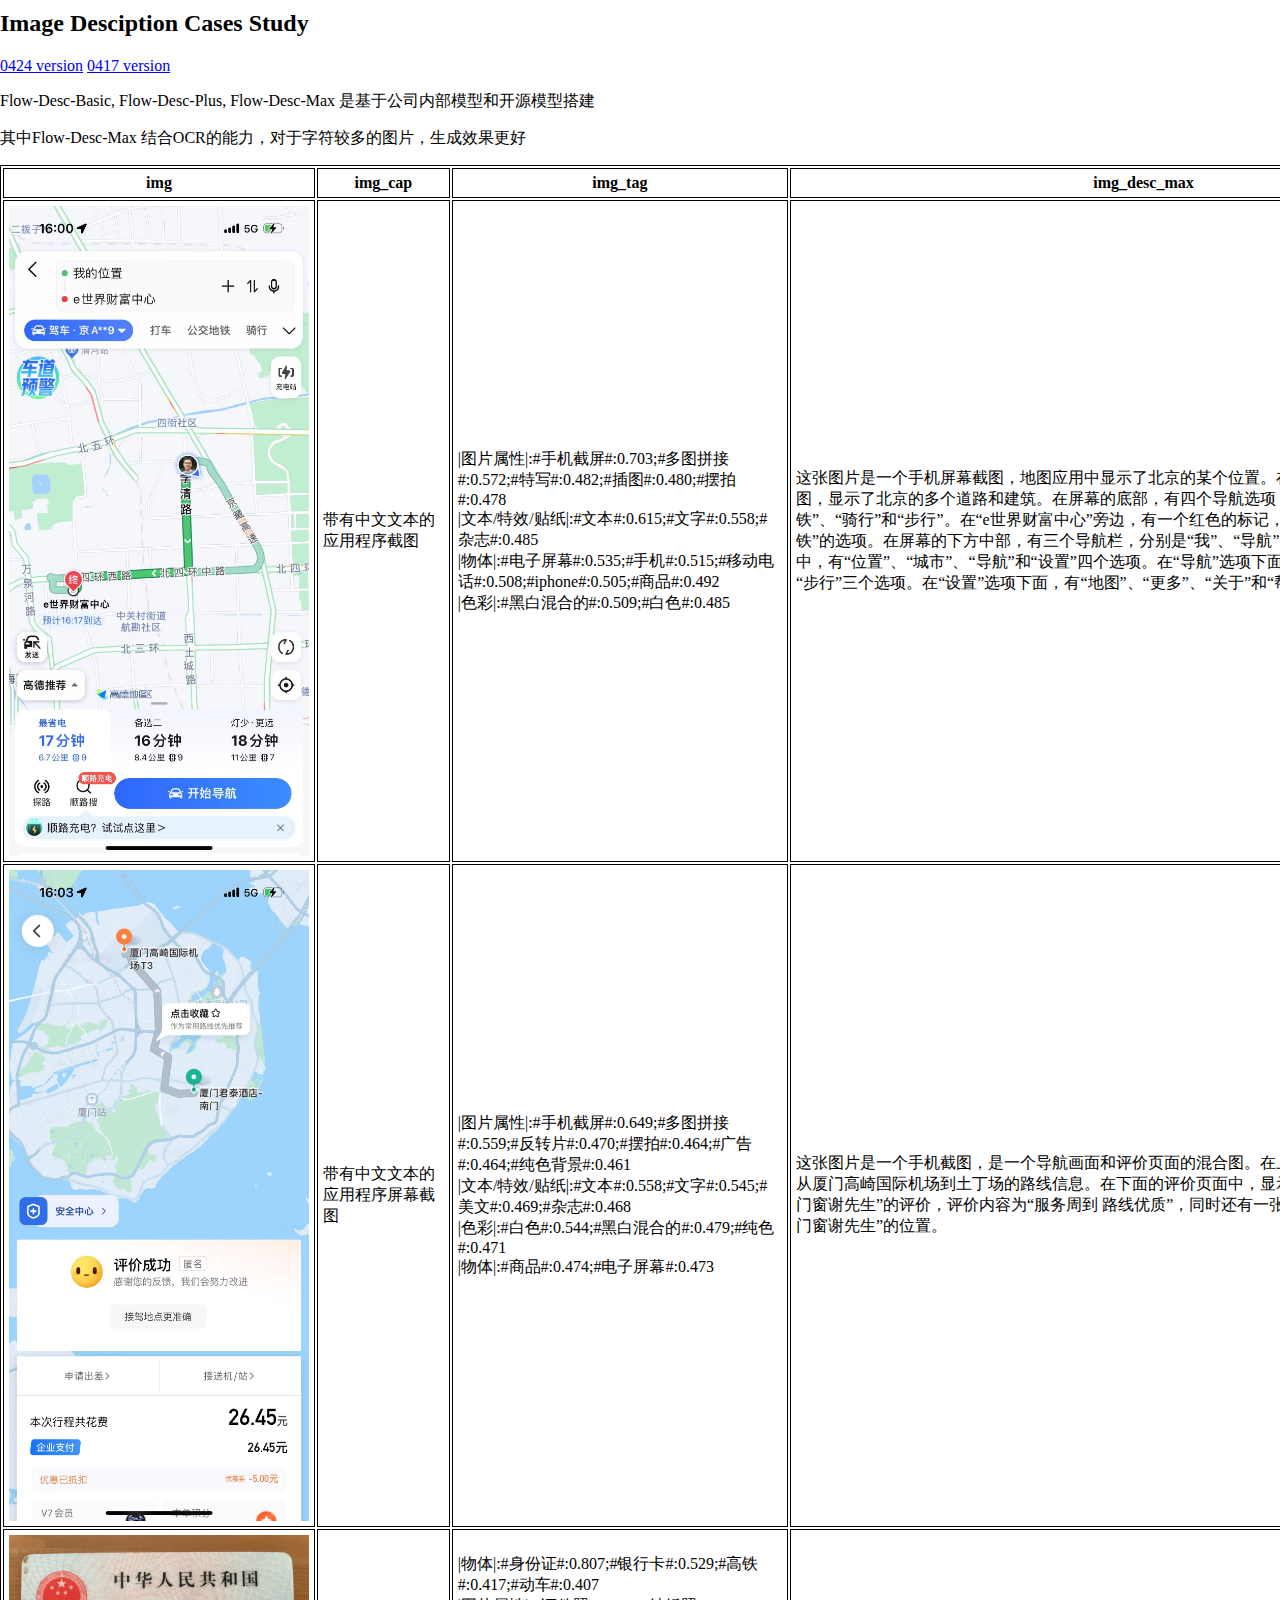
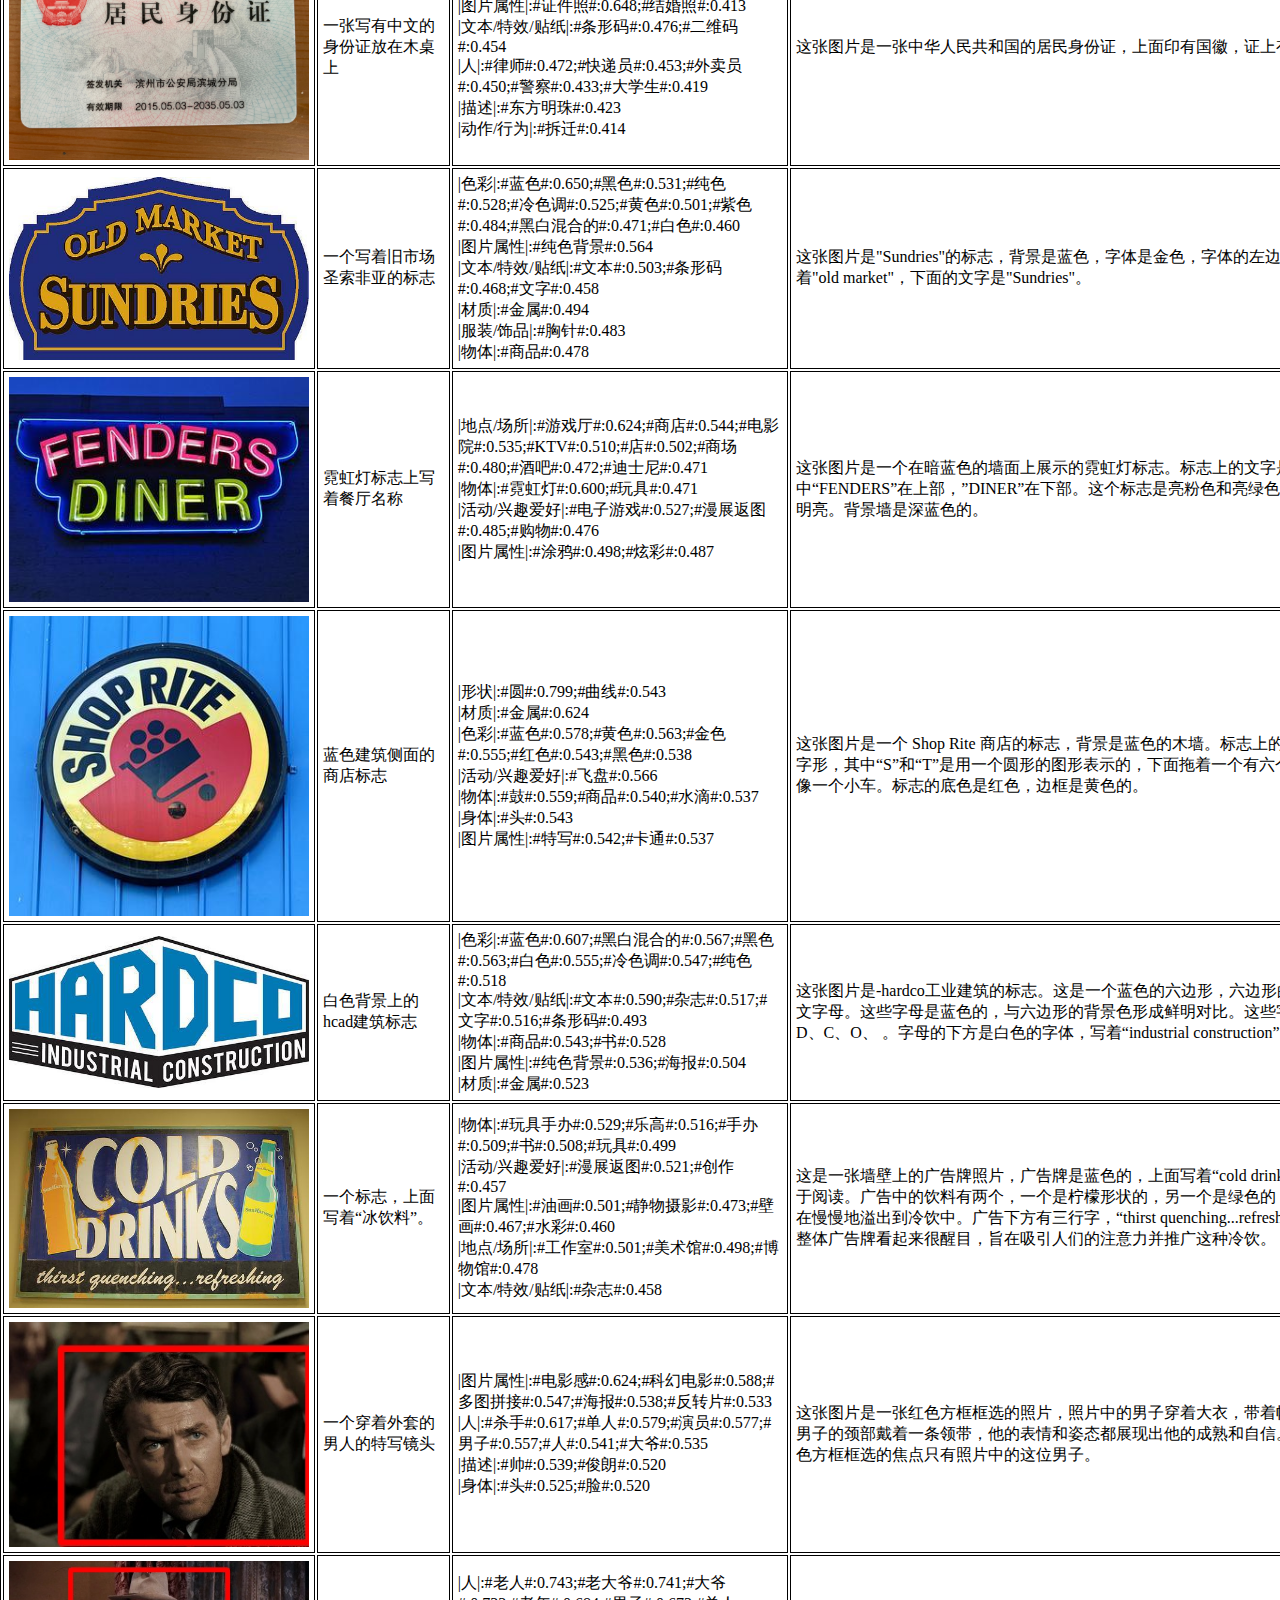
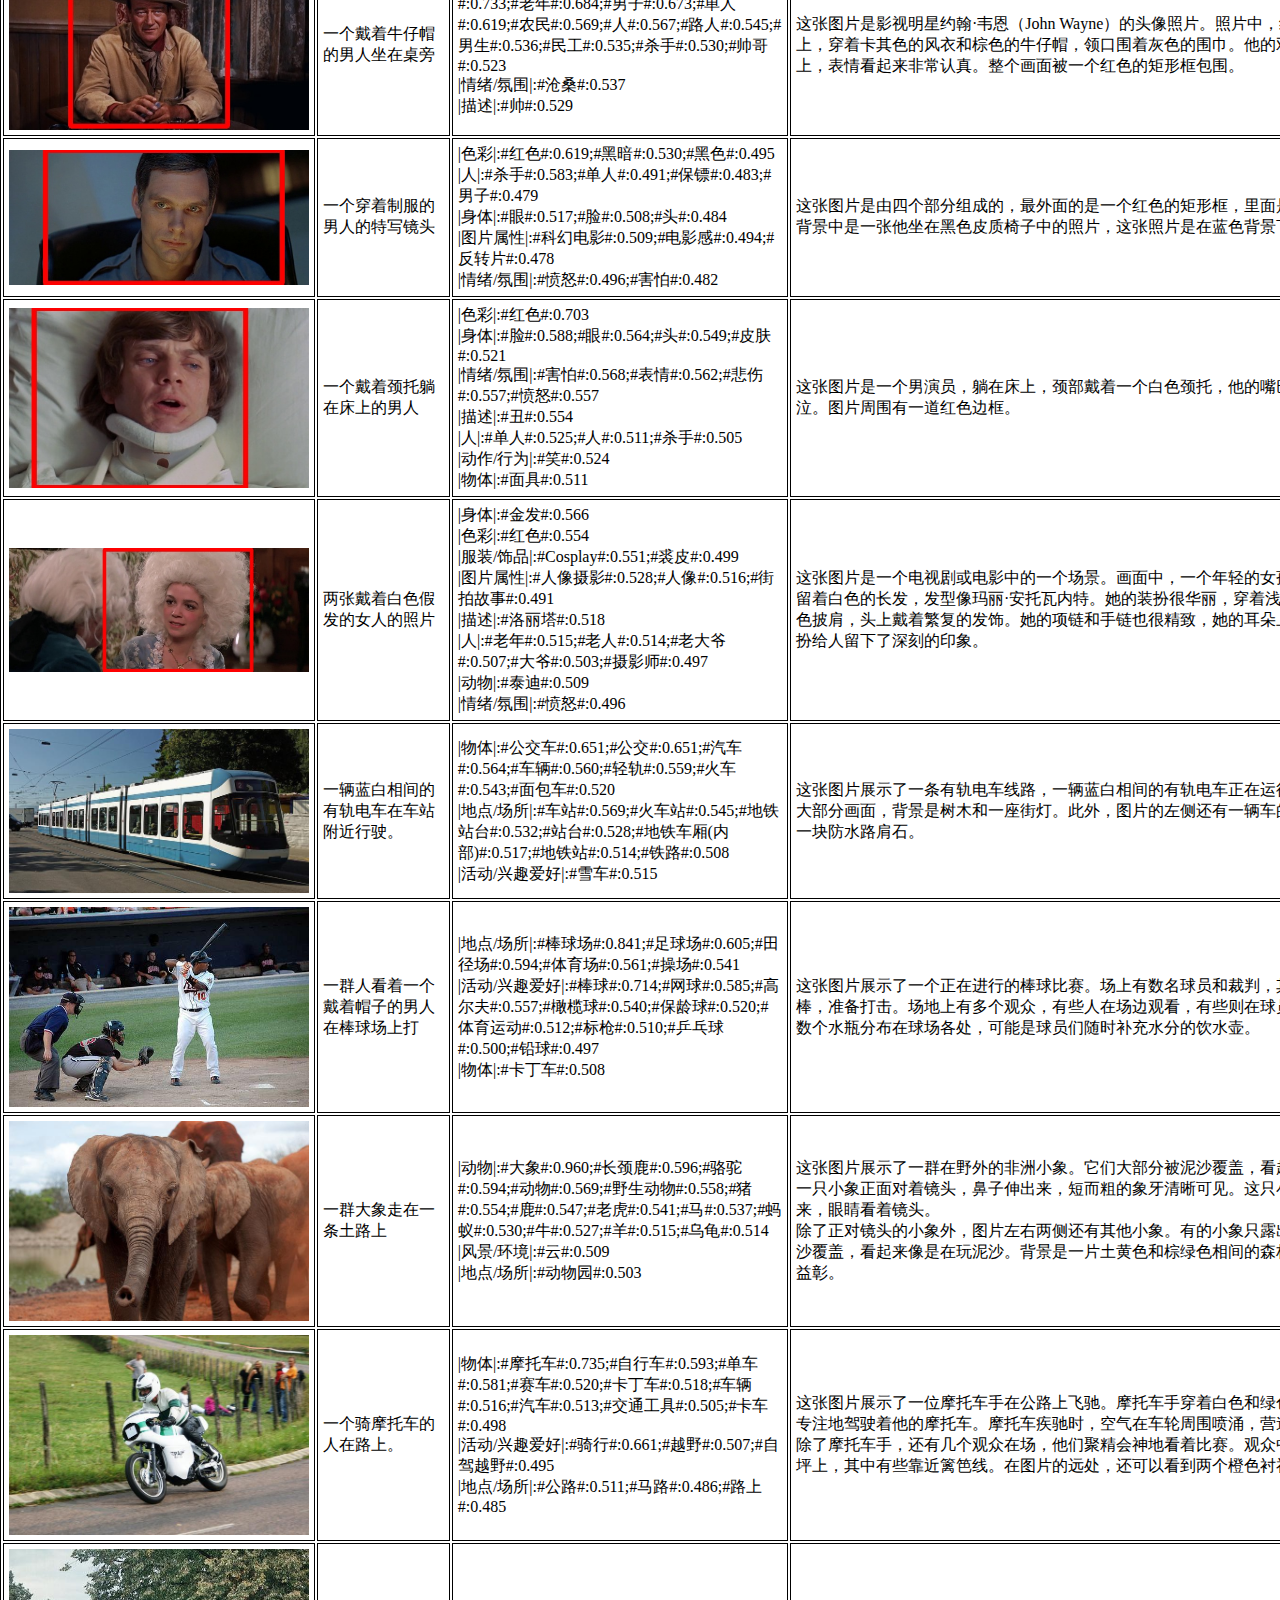
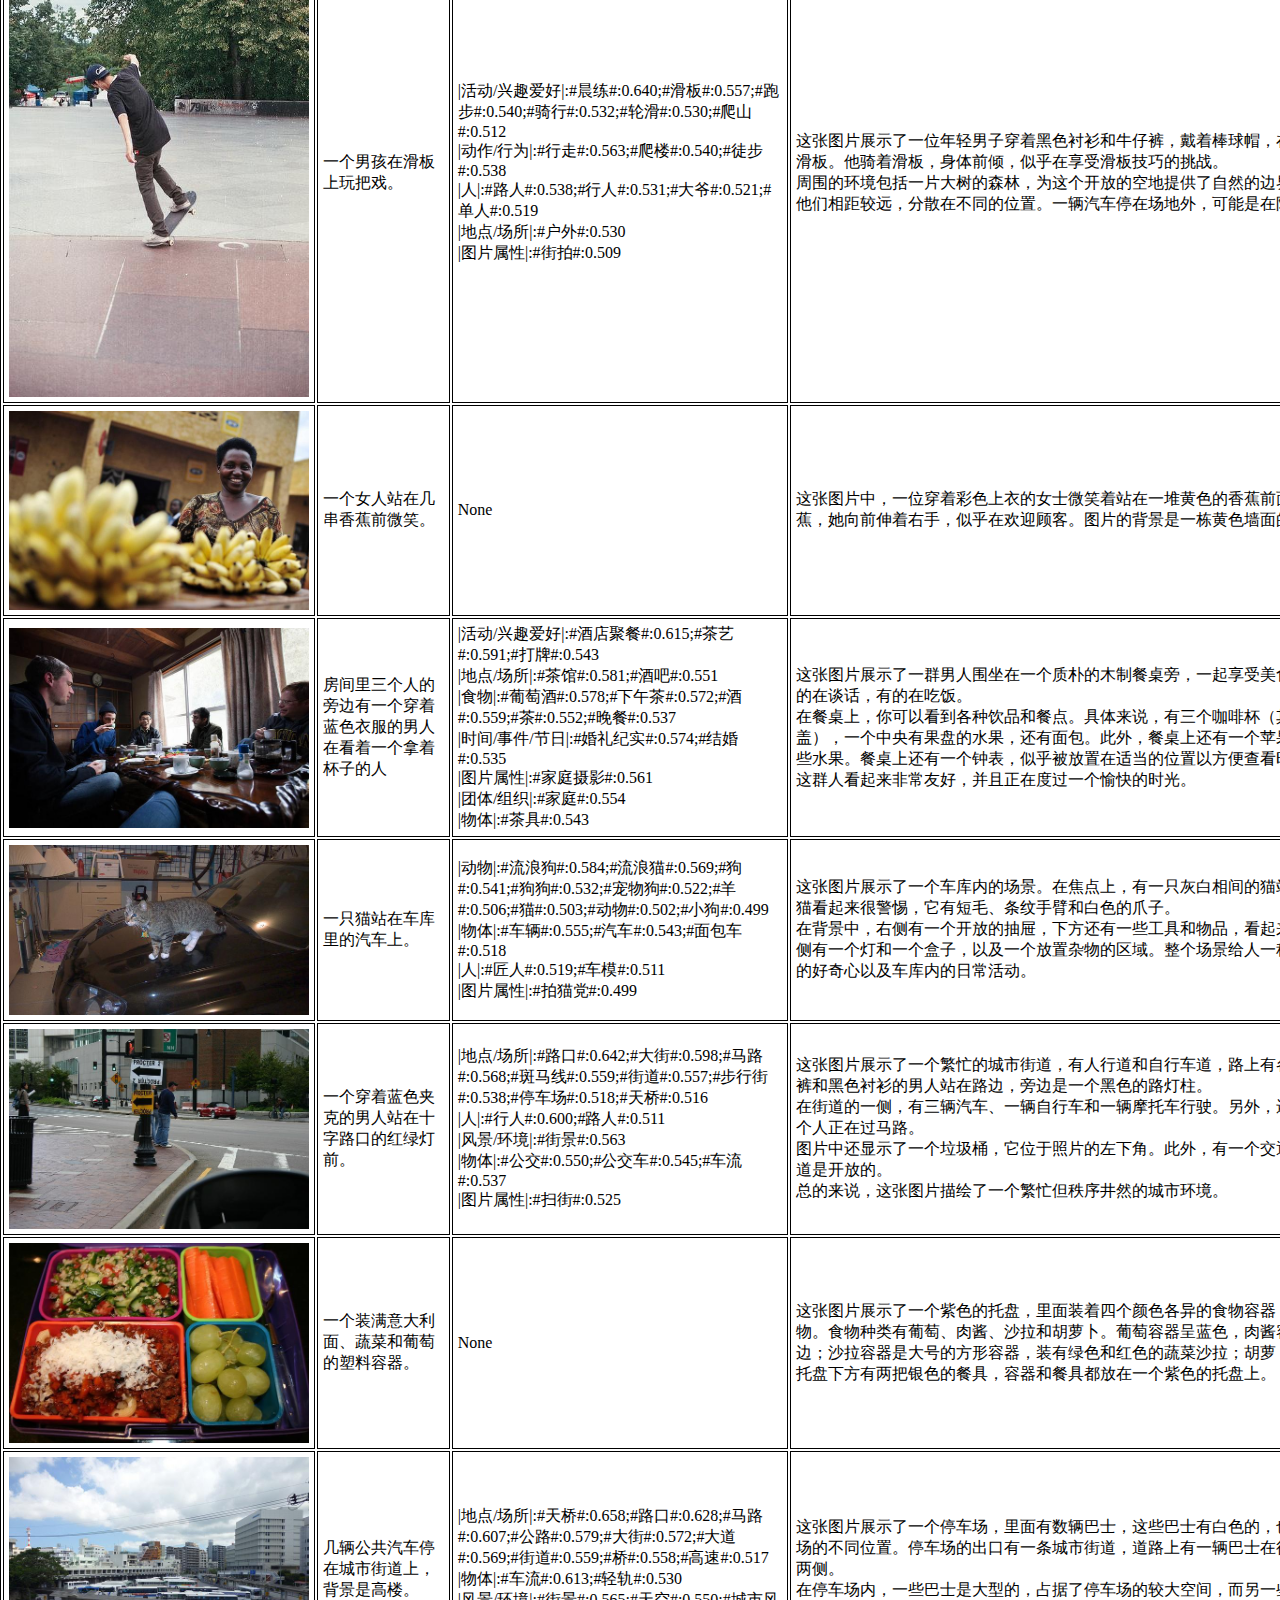
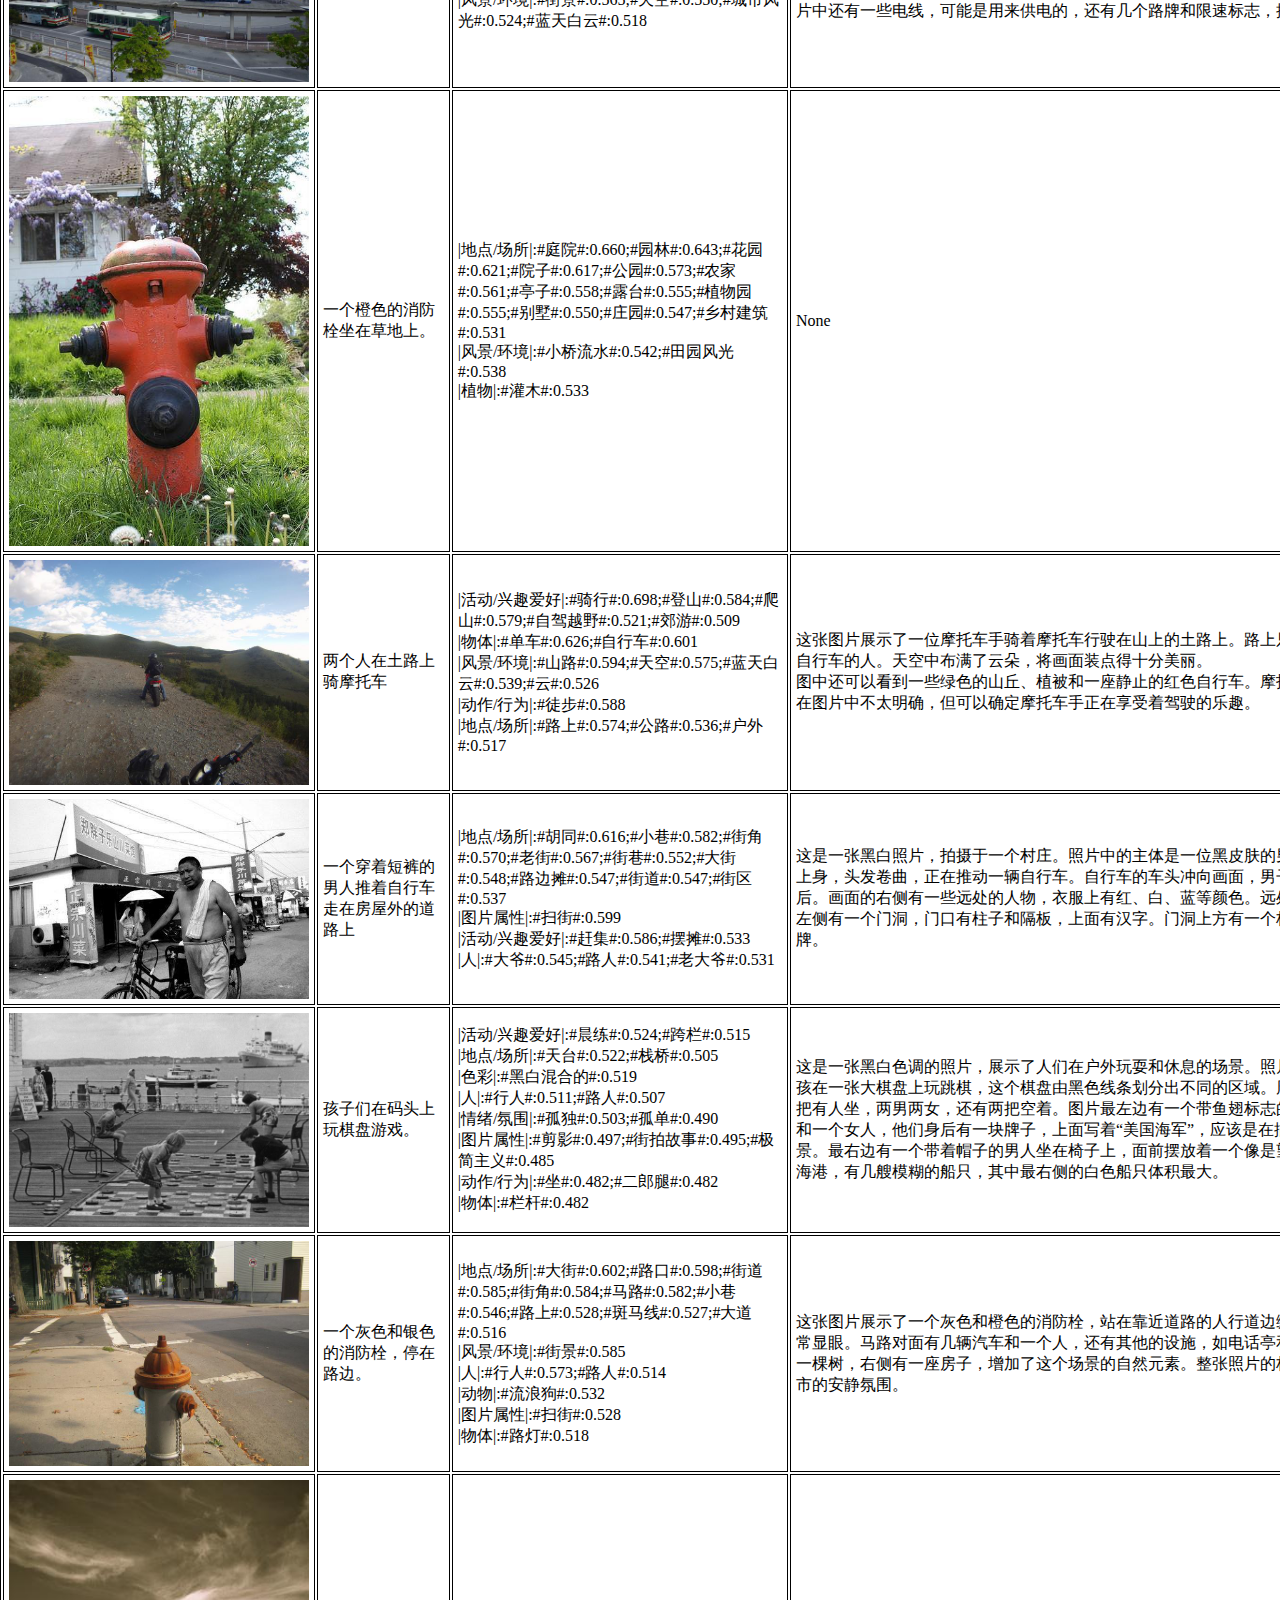
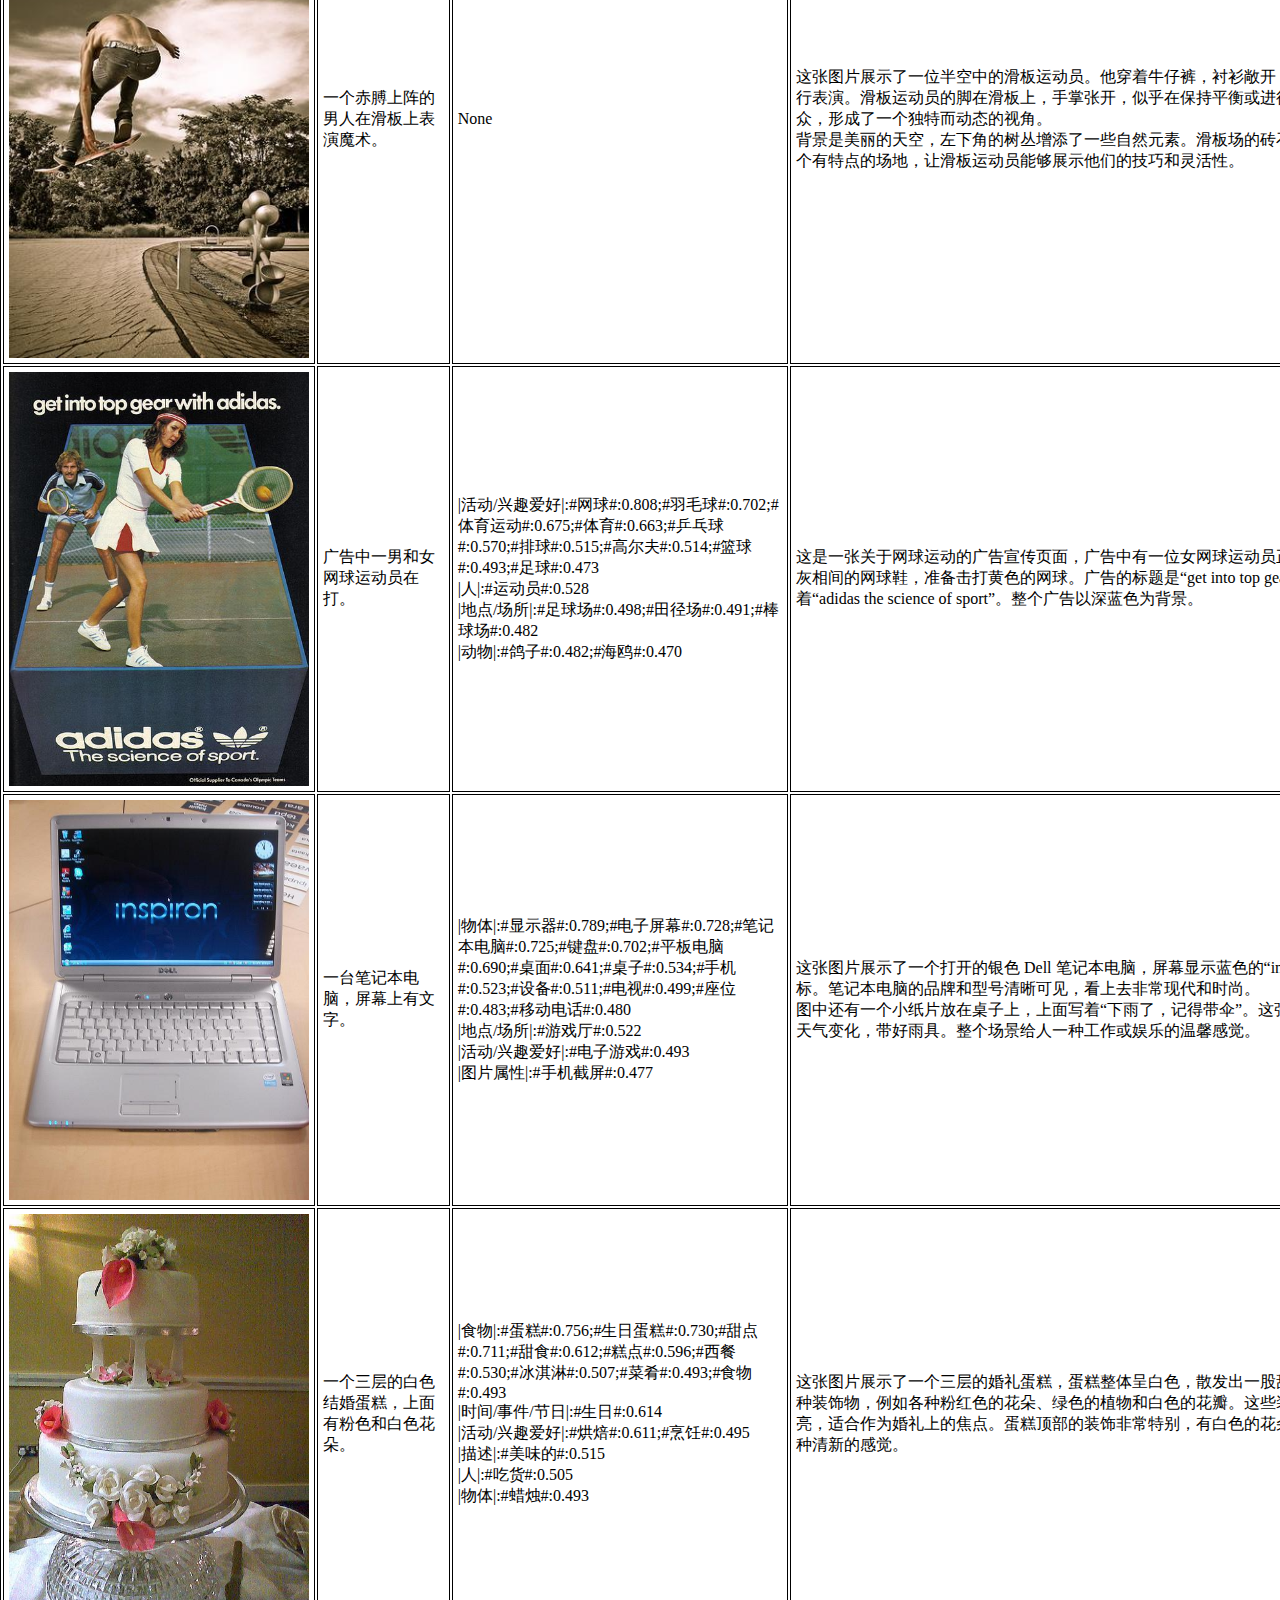
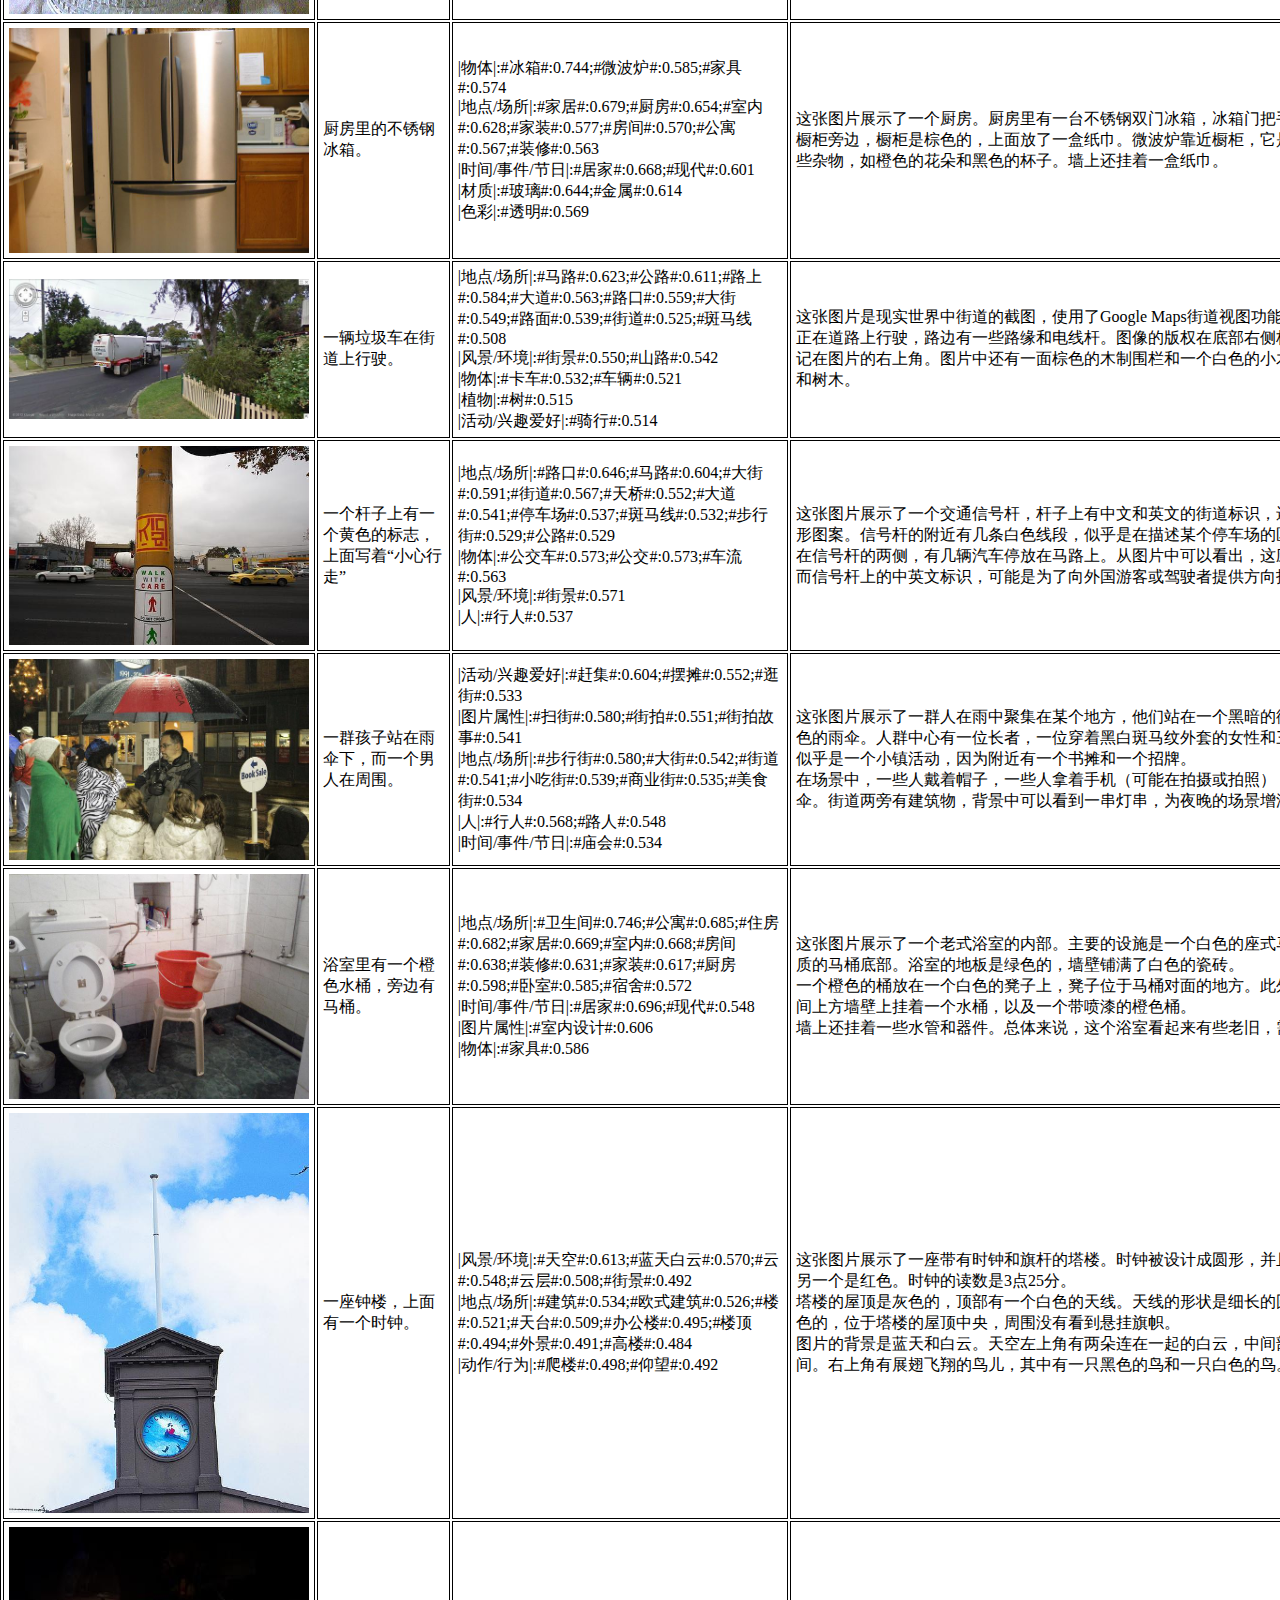
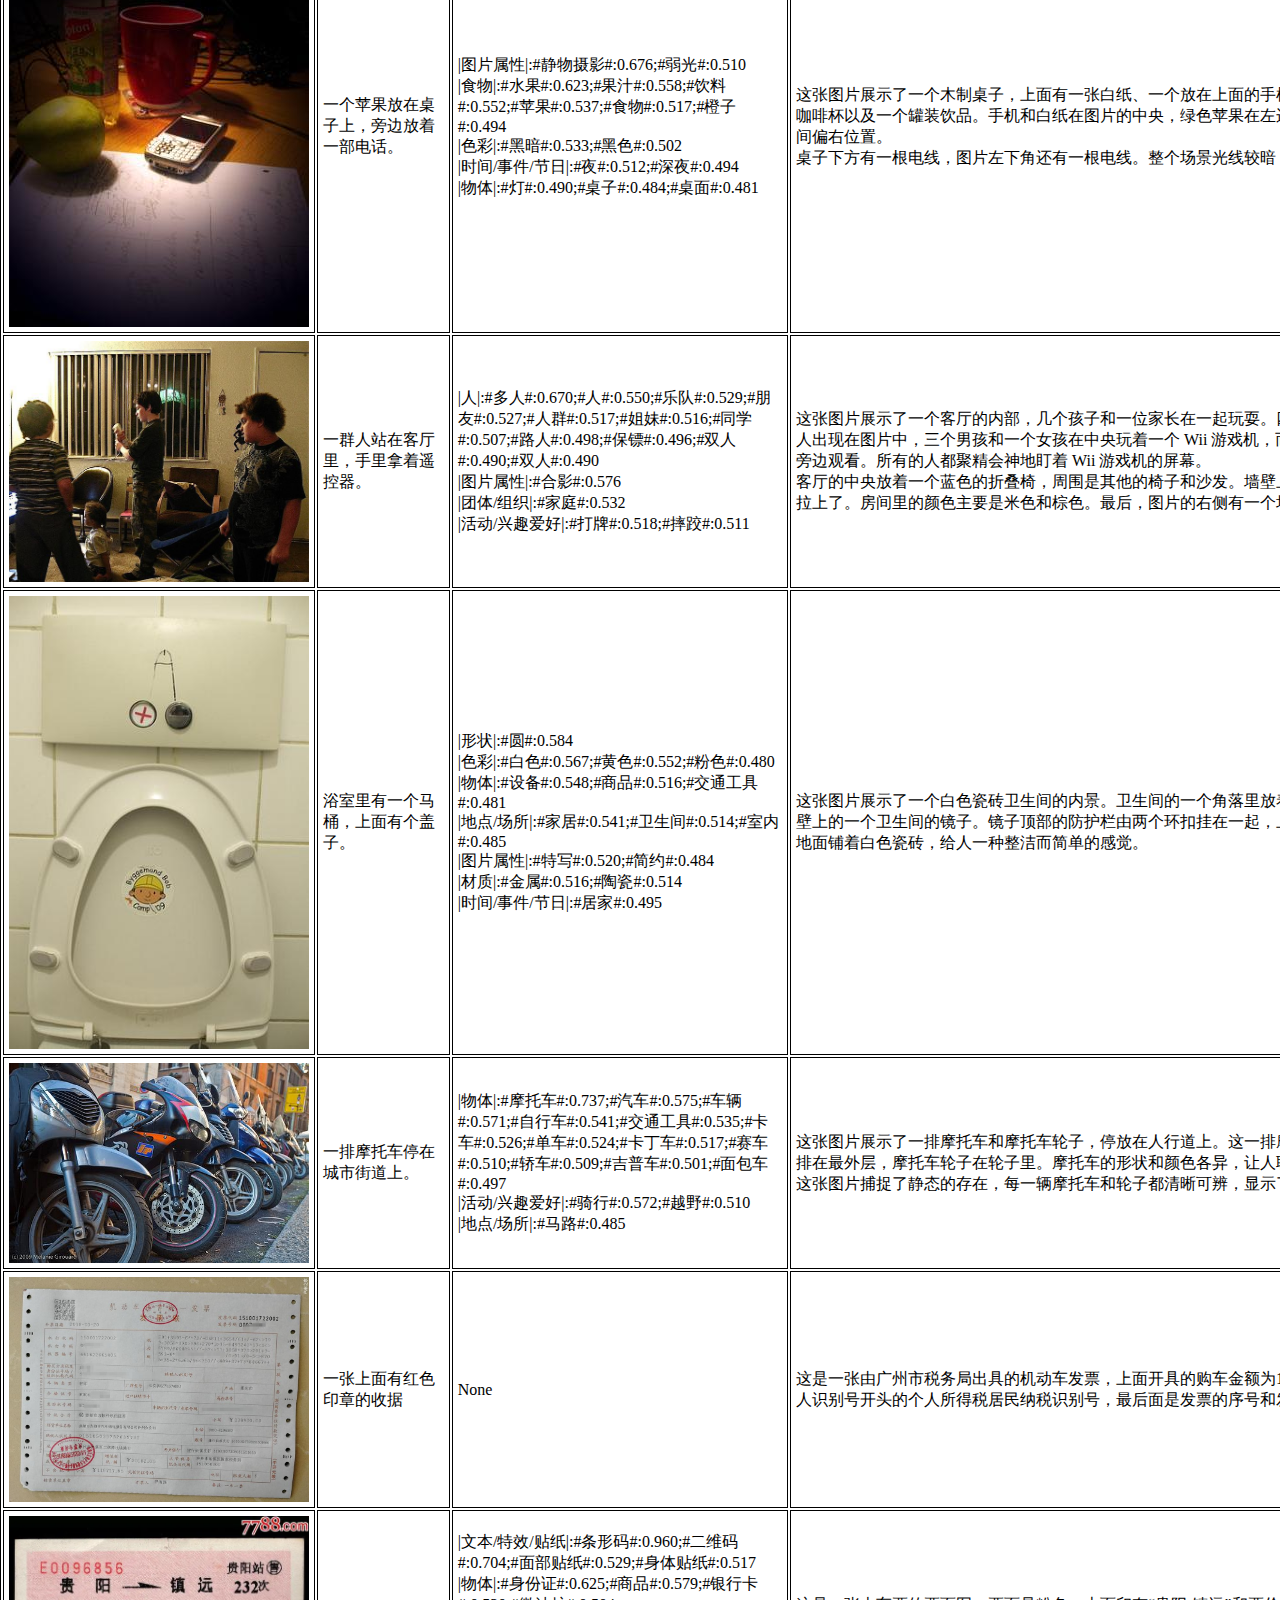
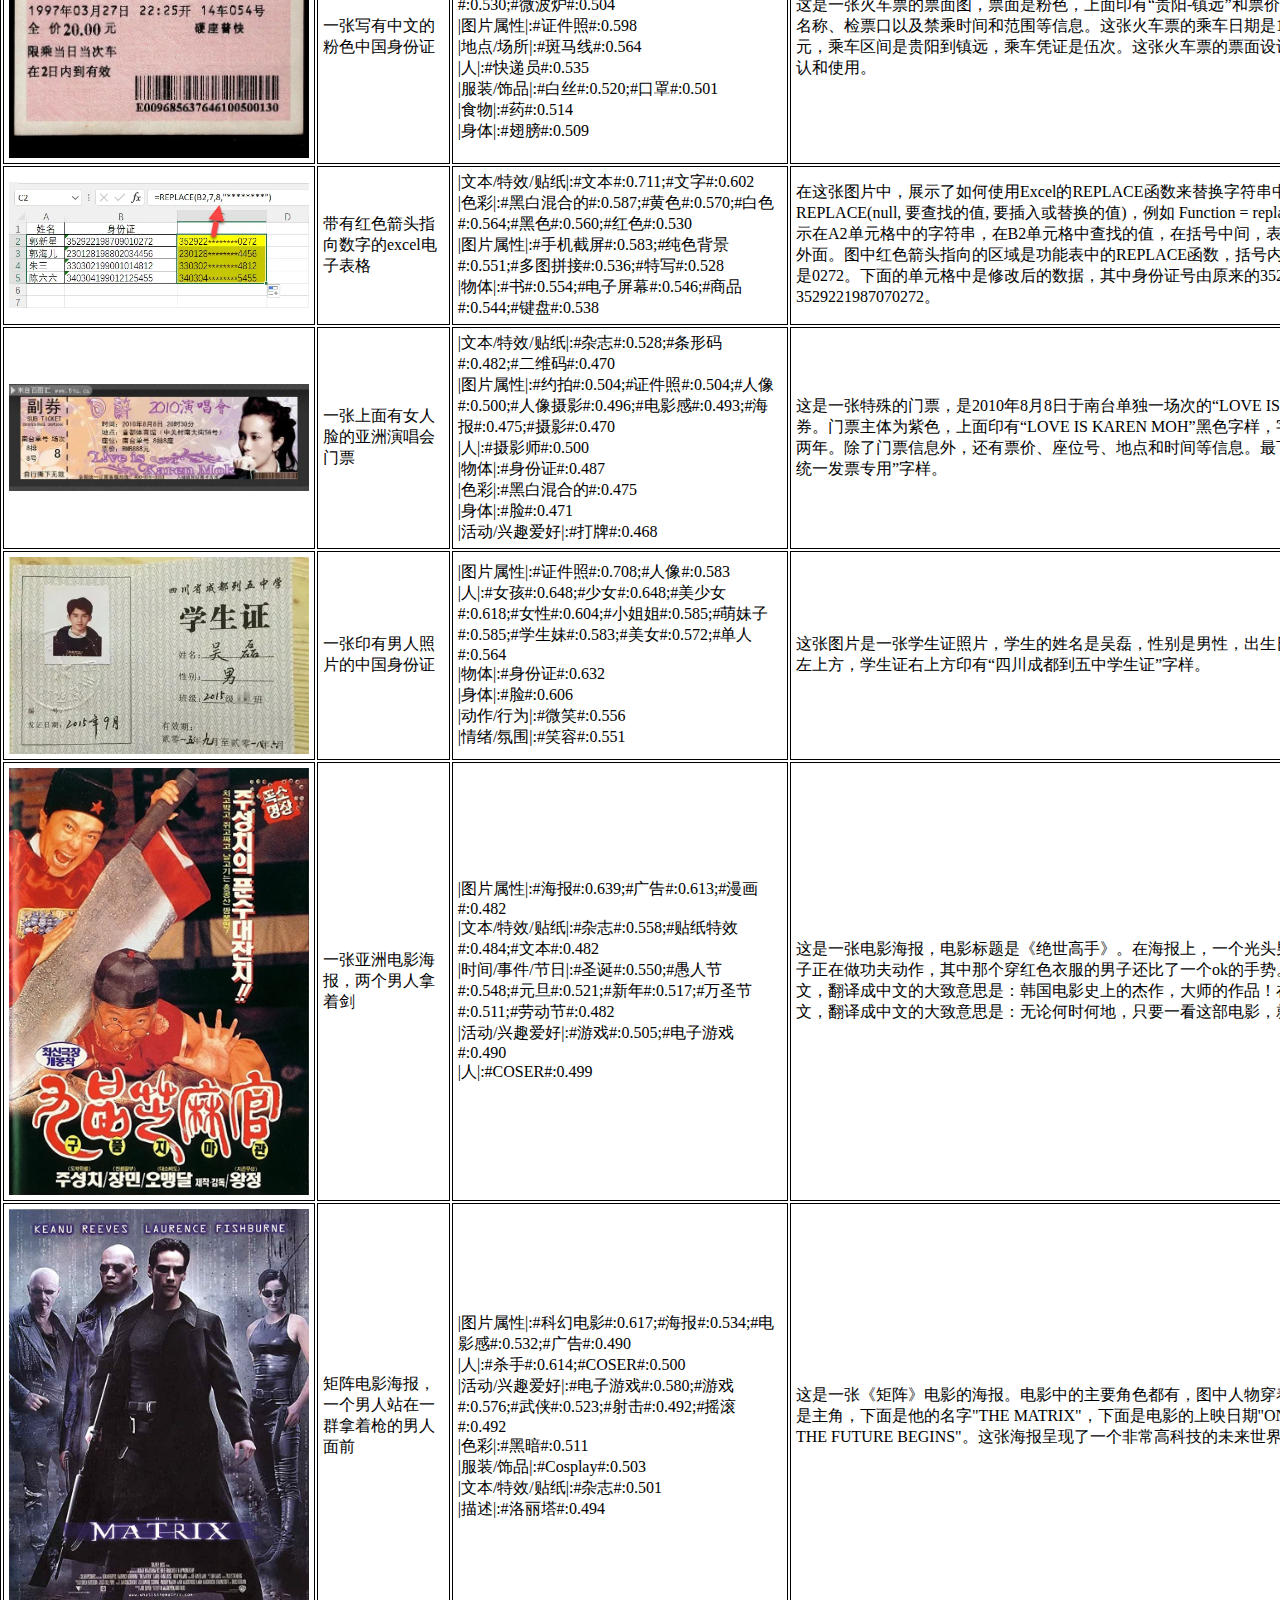
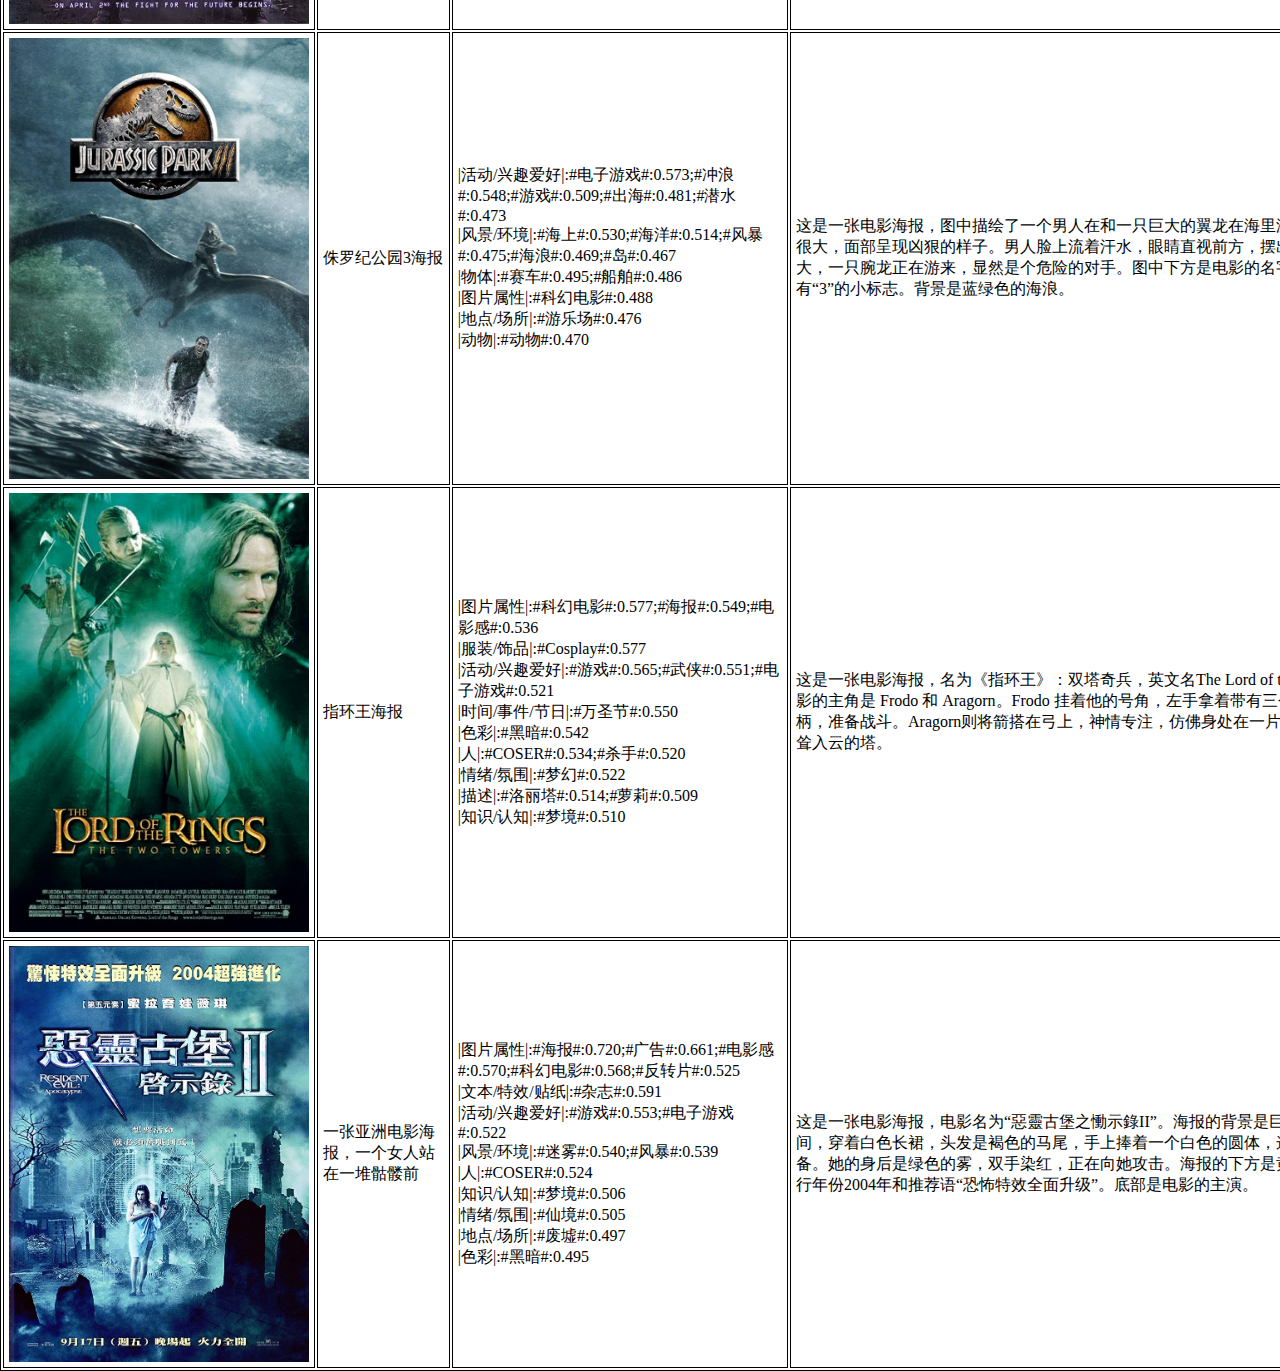
==== commit bf9ae62f: "add new version" ====
--- a/index_0417.html
+++ b/index_0417.html
@@ -19,7 +19,7 @@
         <a href="index.html">0424 version</a>
         <a href="index_0417.html">0417 version</a>
     </p>
-    <p> Flow-Desc-Plus, Flow-Desc-Max 是基于公司内部模型和开源模型搭建 </p>
+    <p> Flow-Desc-Basic, Flow-Desc-Plus, Flow-Desc-Max 是基于公司内部模型和开源模型搭建 </p>
     <p> 其中Flow-Desc-Max 结合OCR的能力，对于字符较多的图片，生成效果更好</p>
     <table>
 
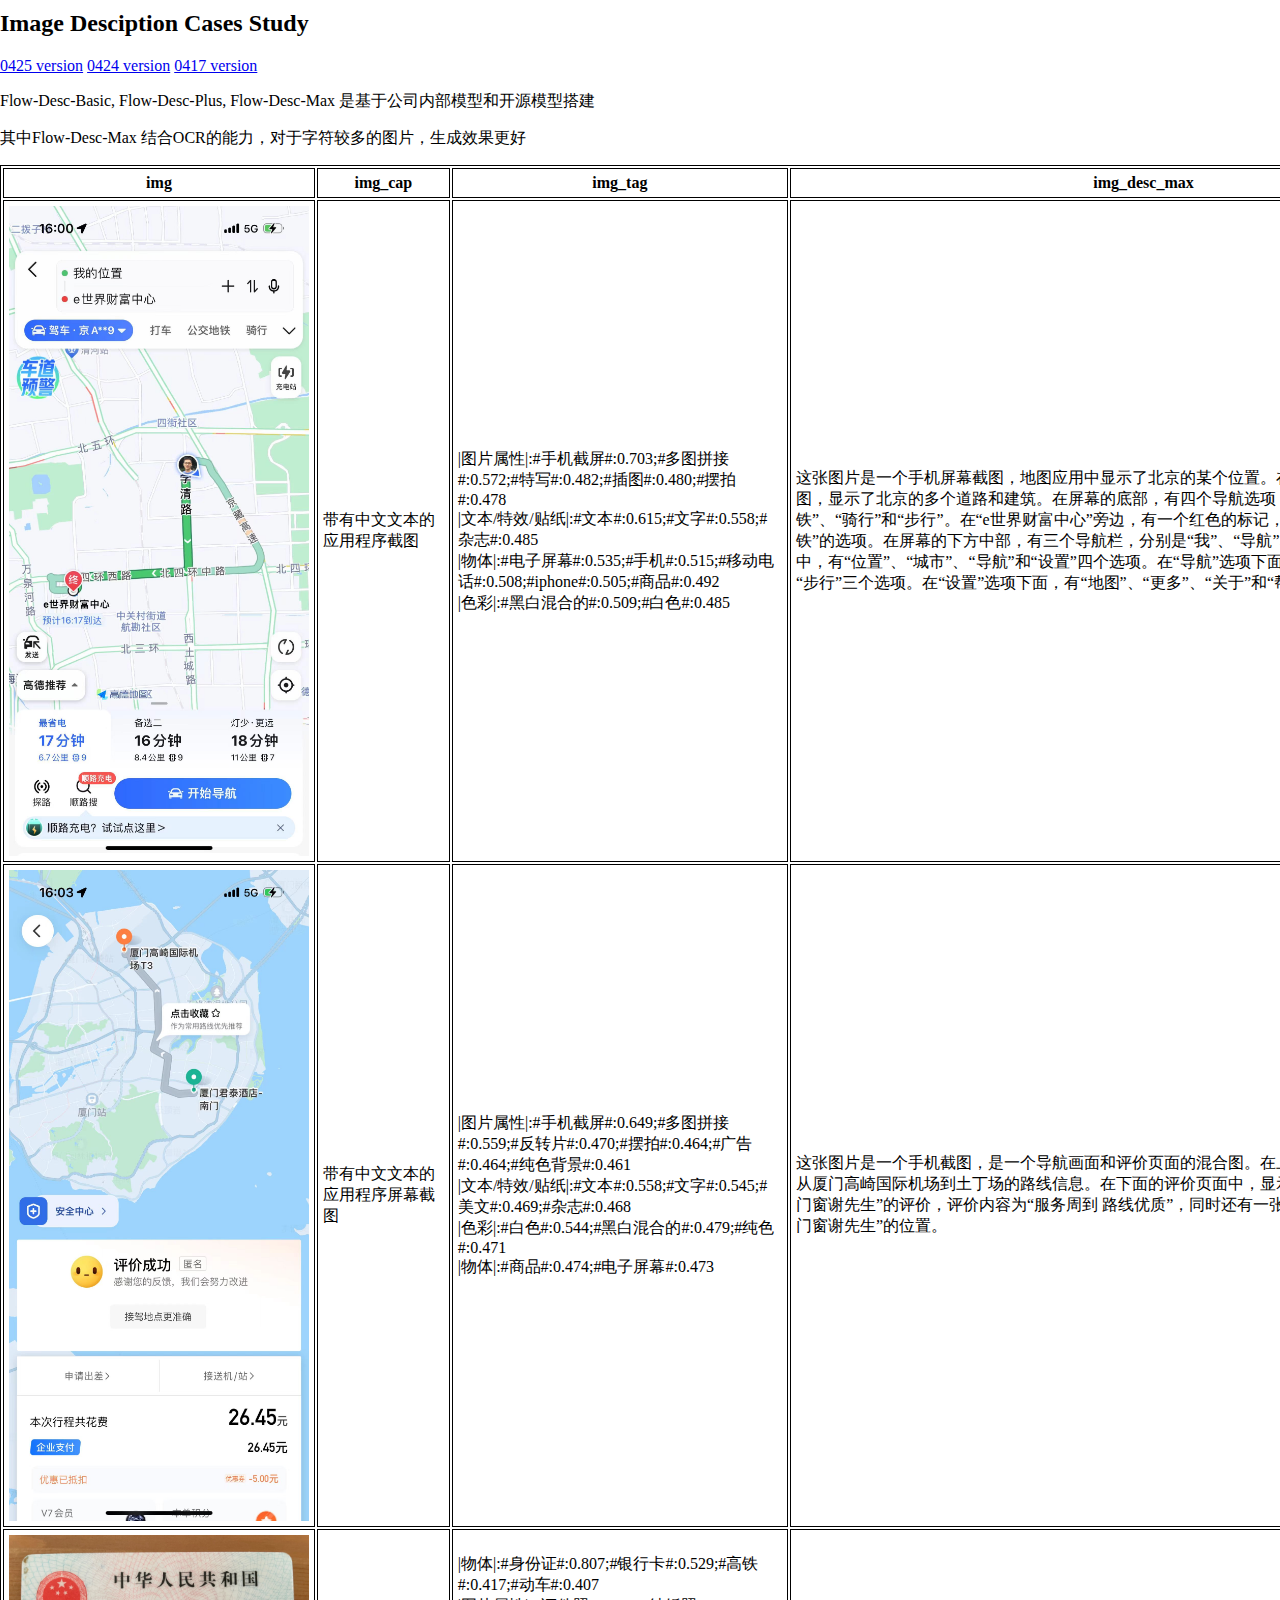
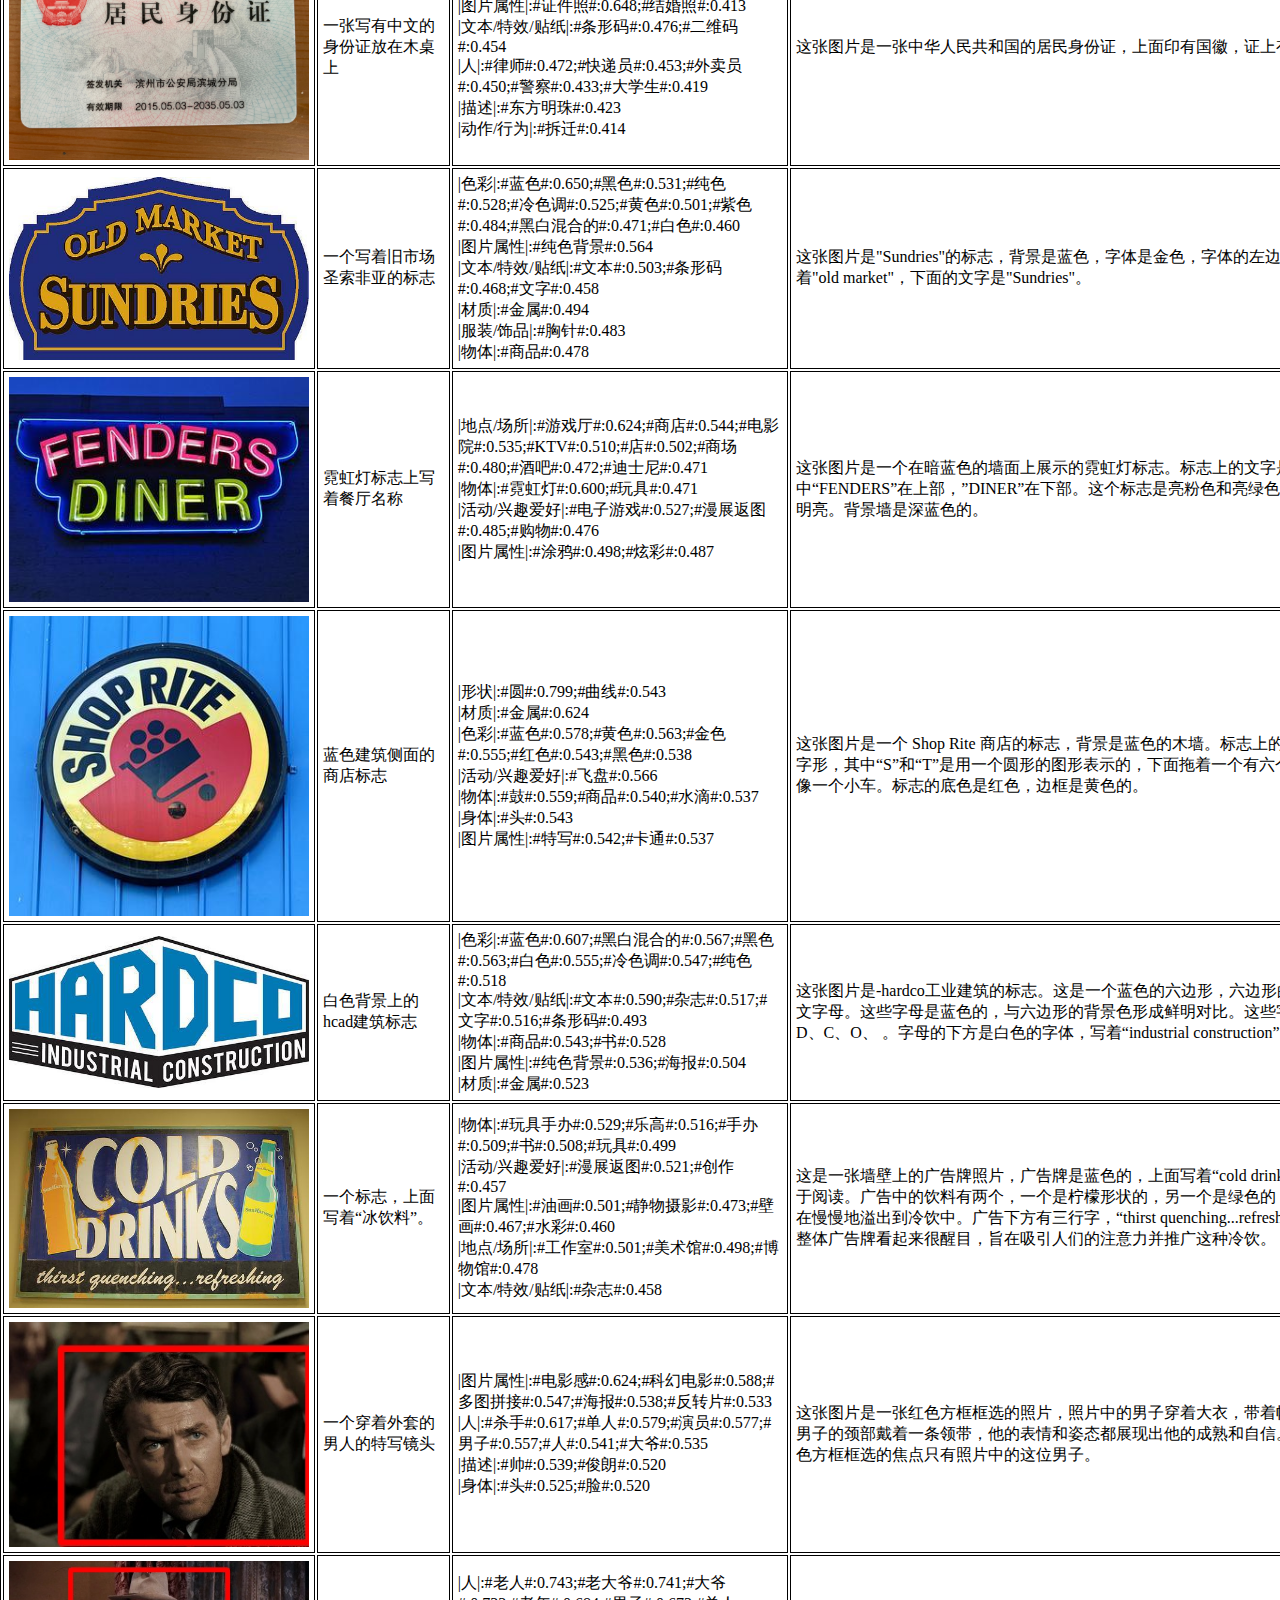
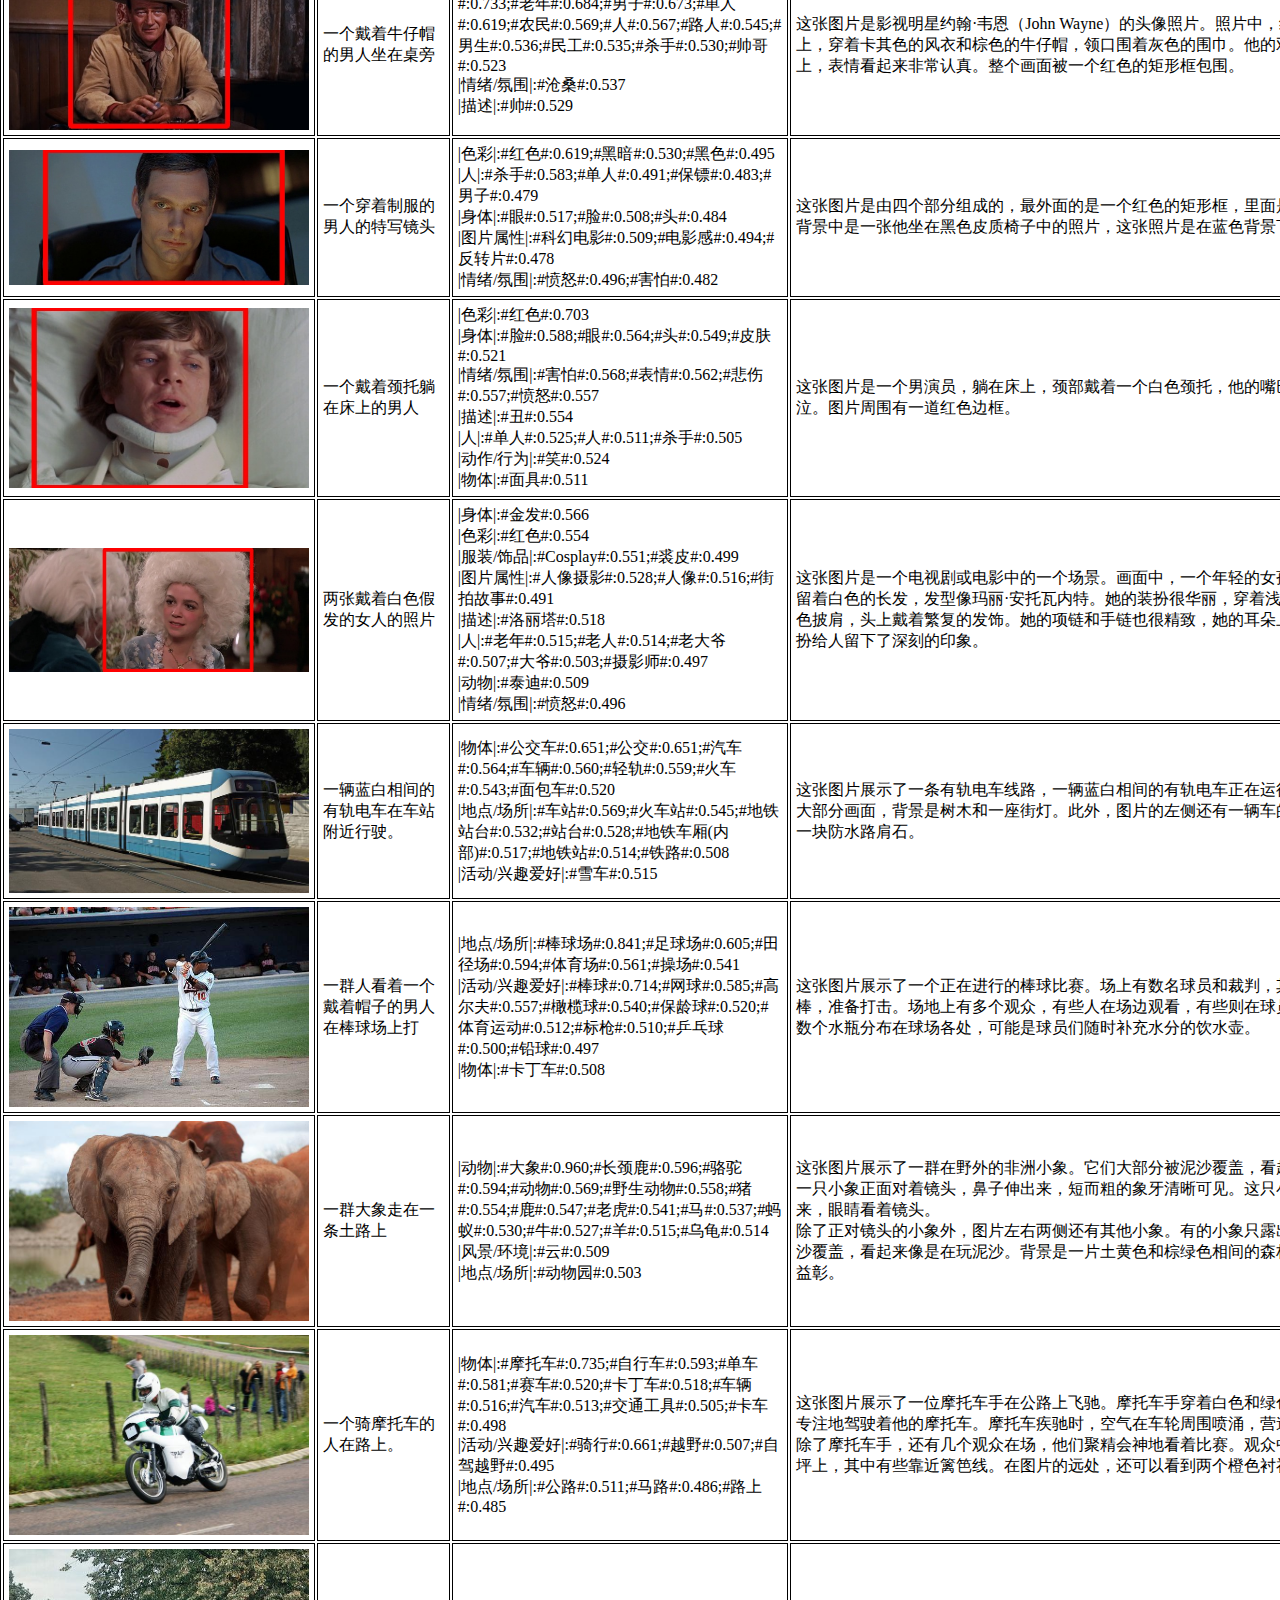
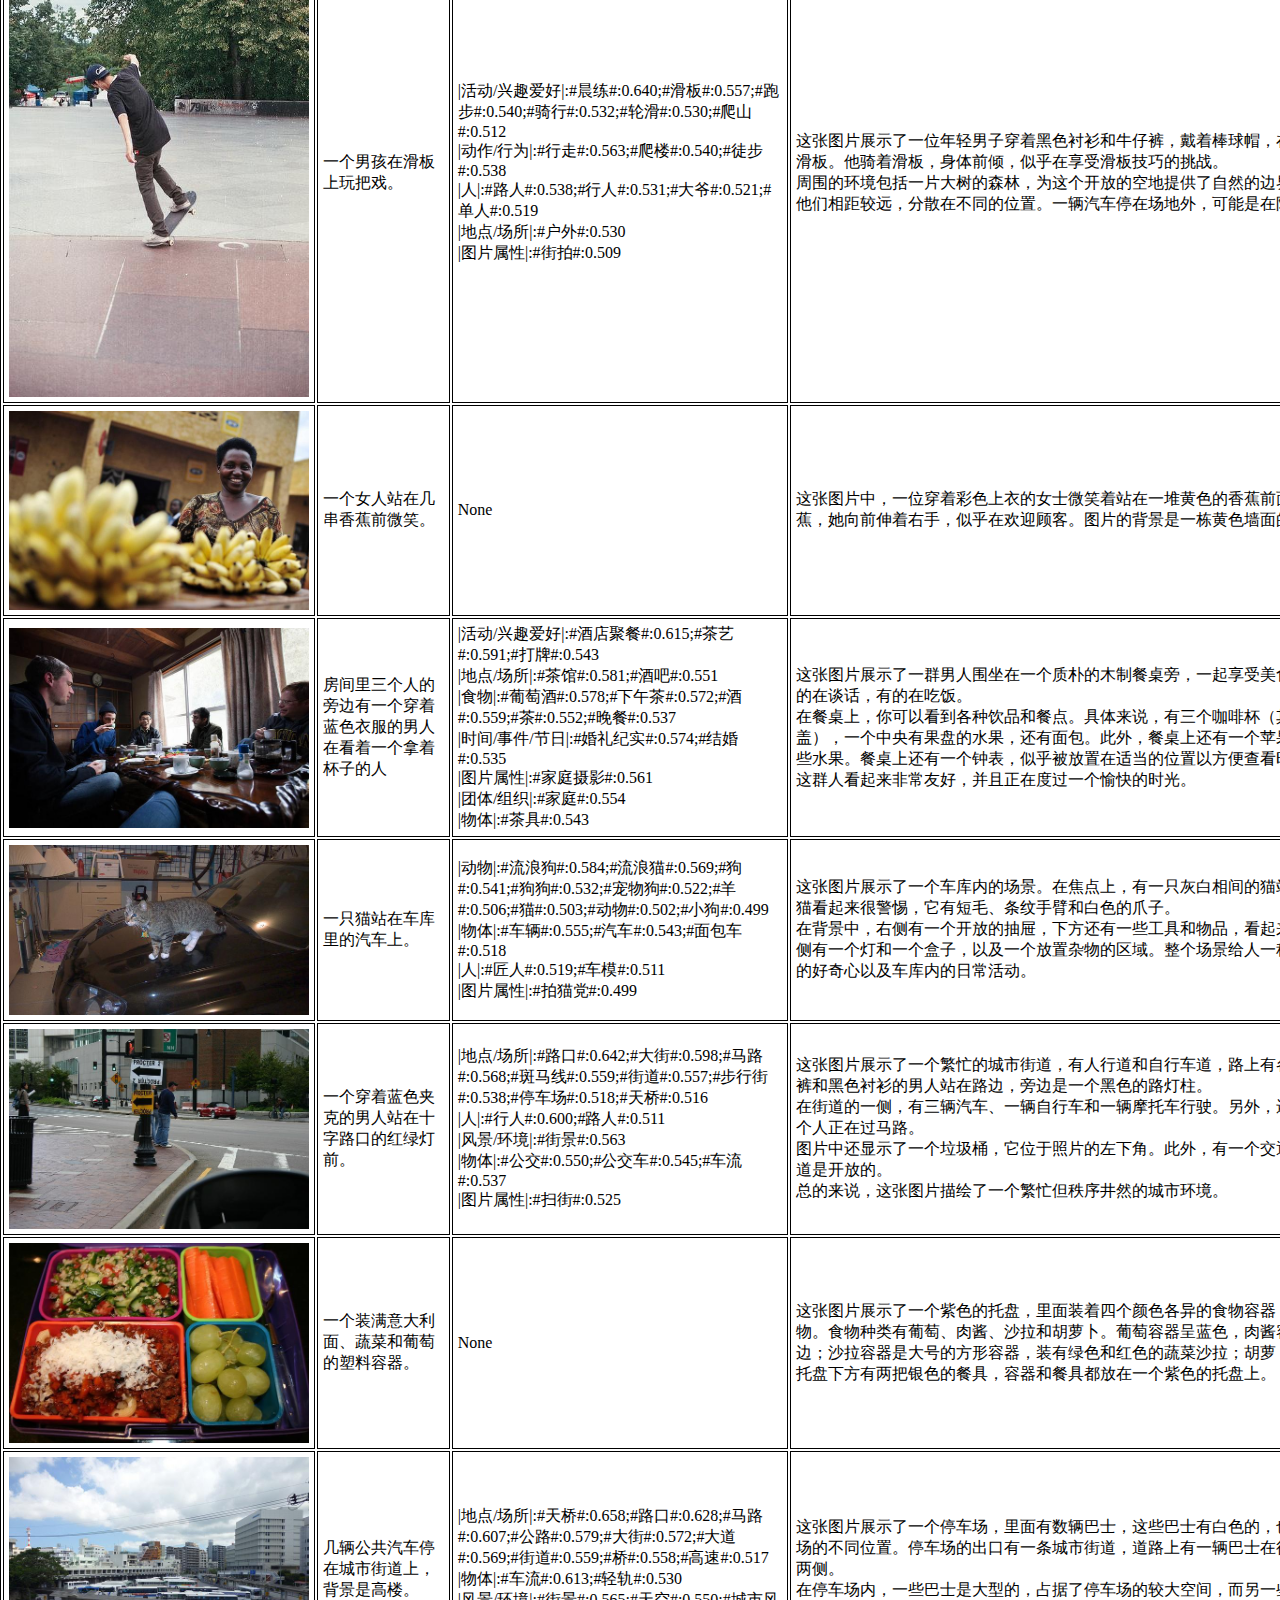
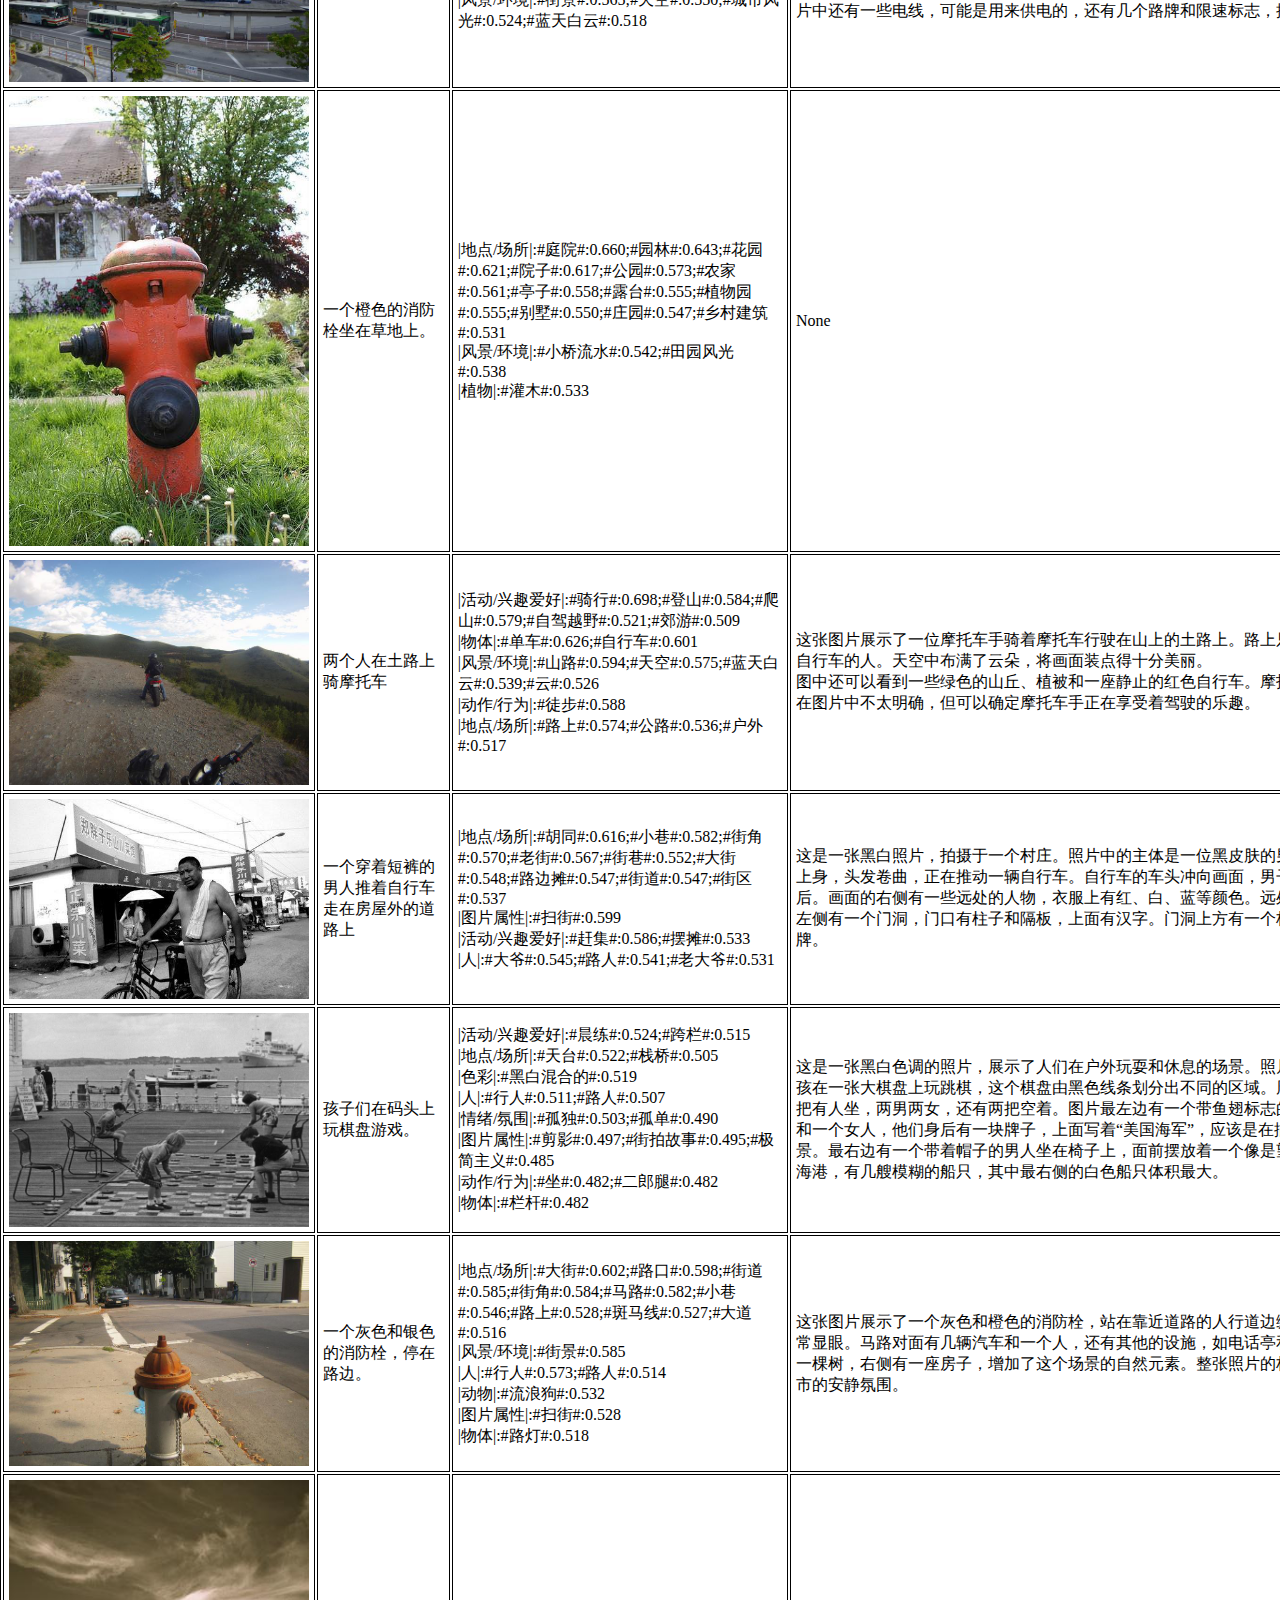
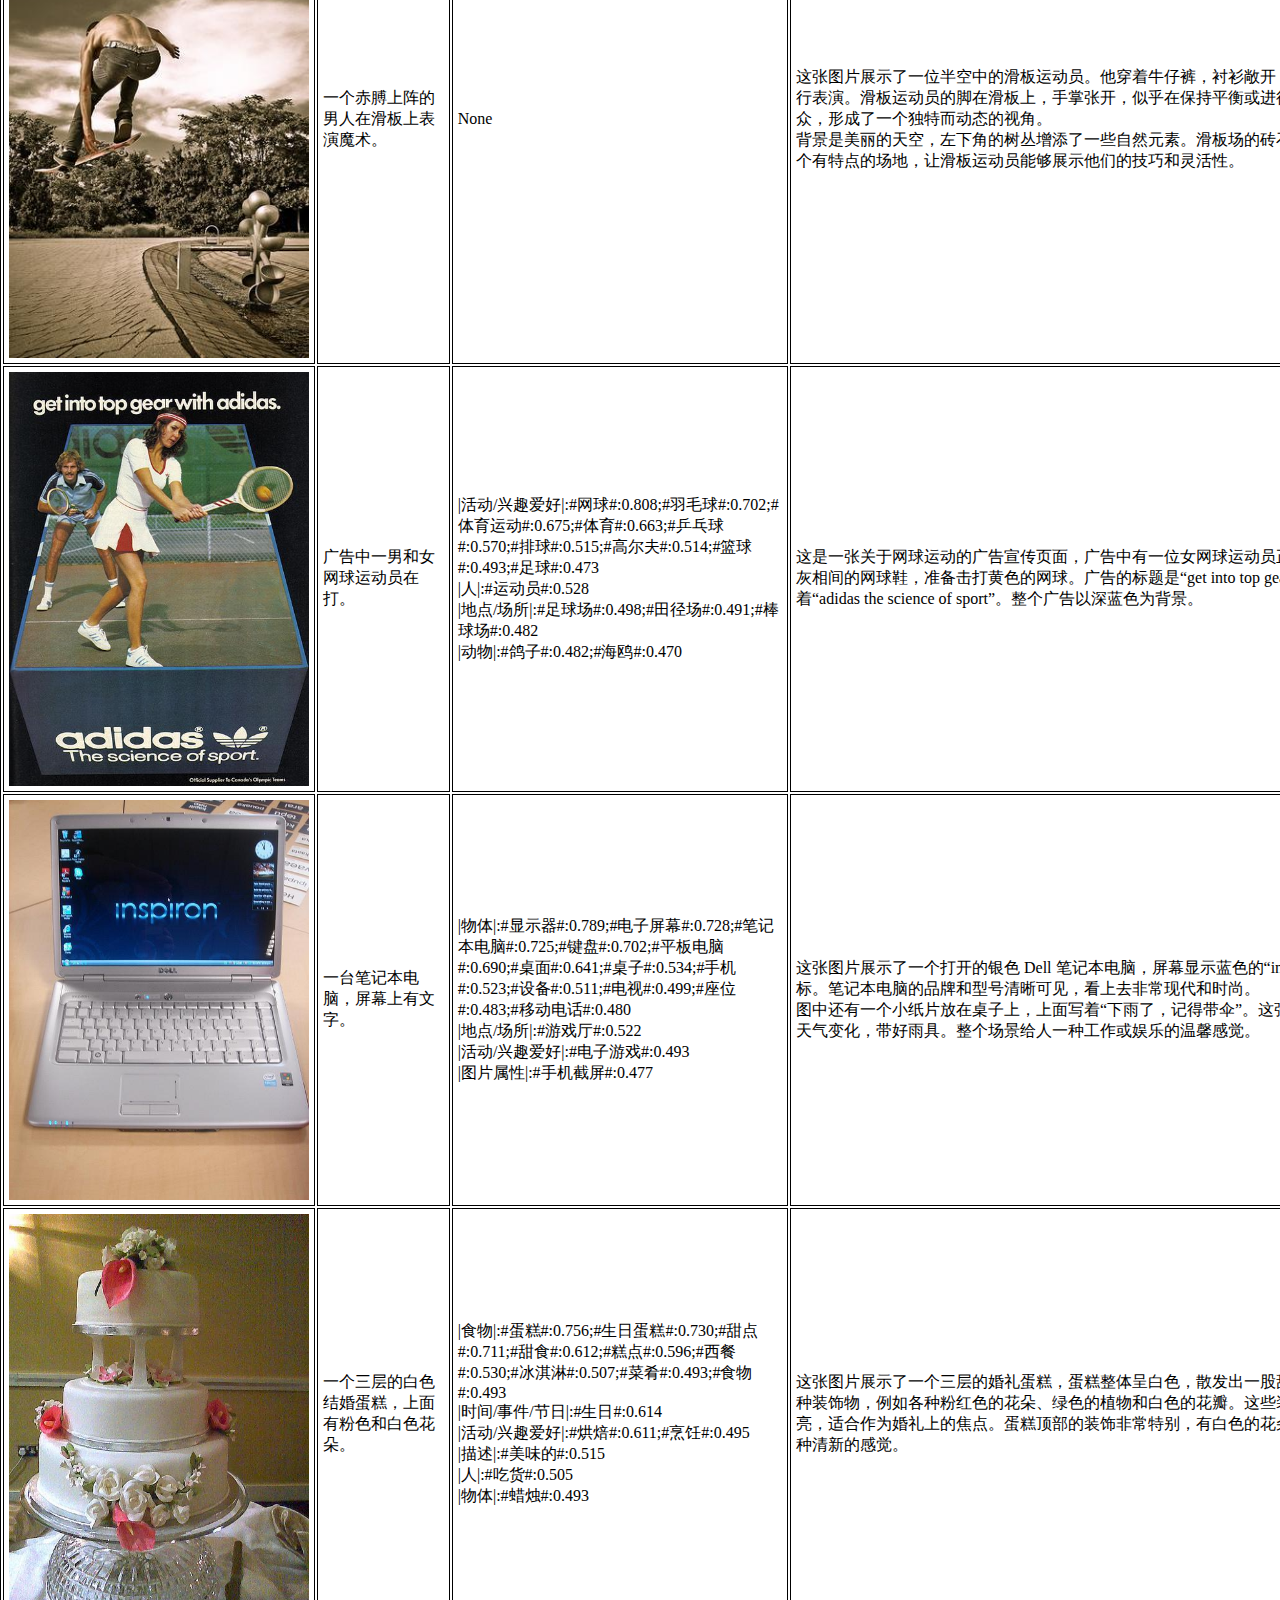
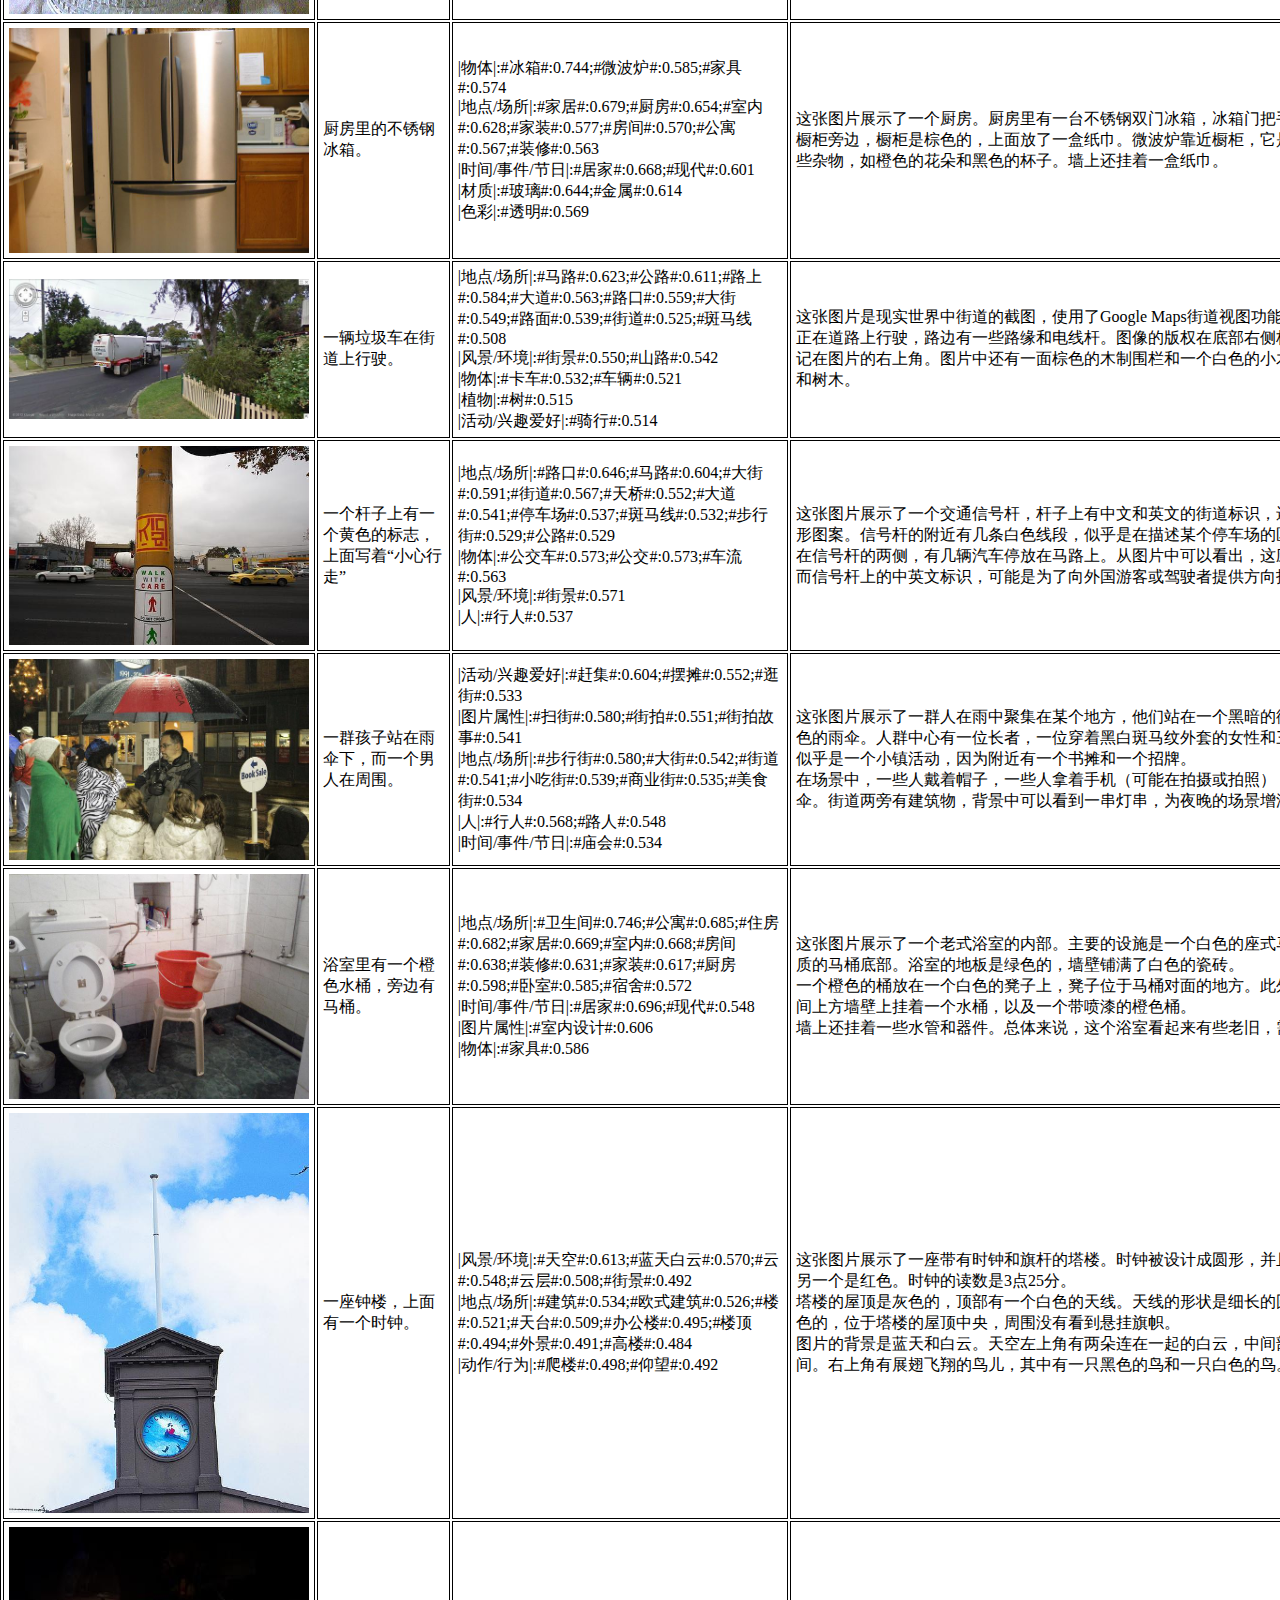
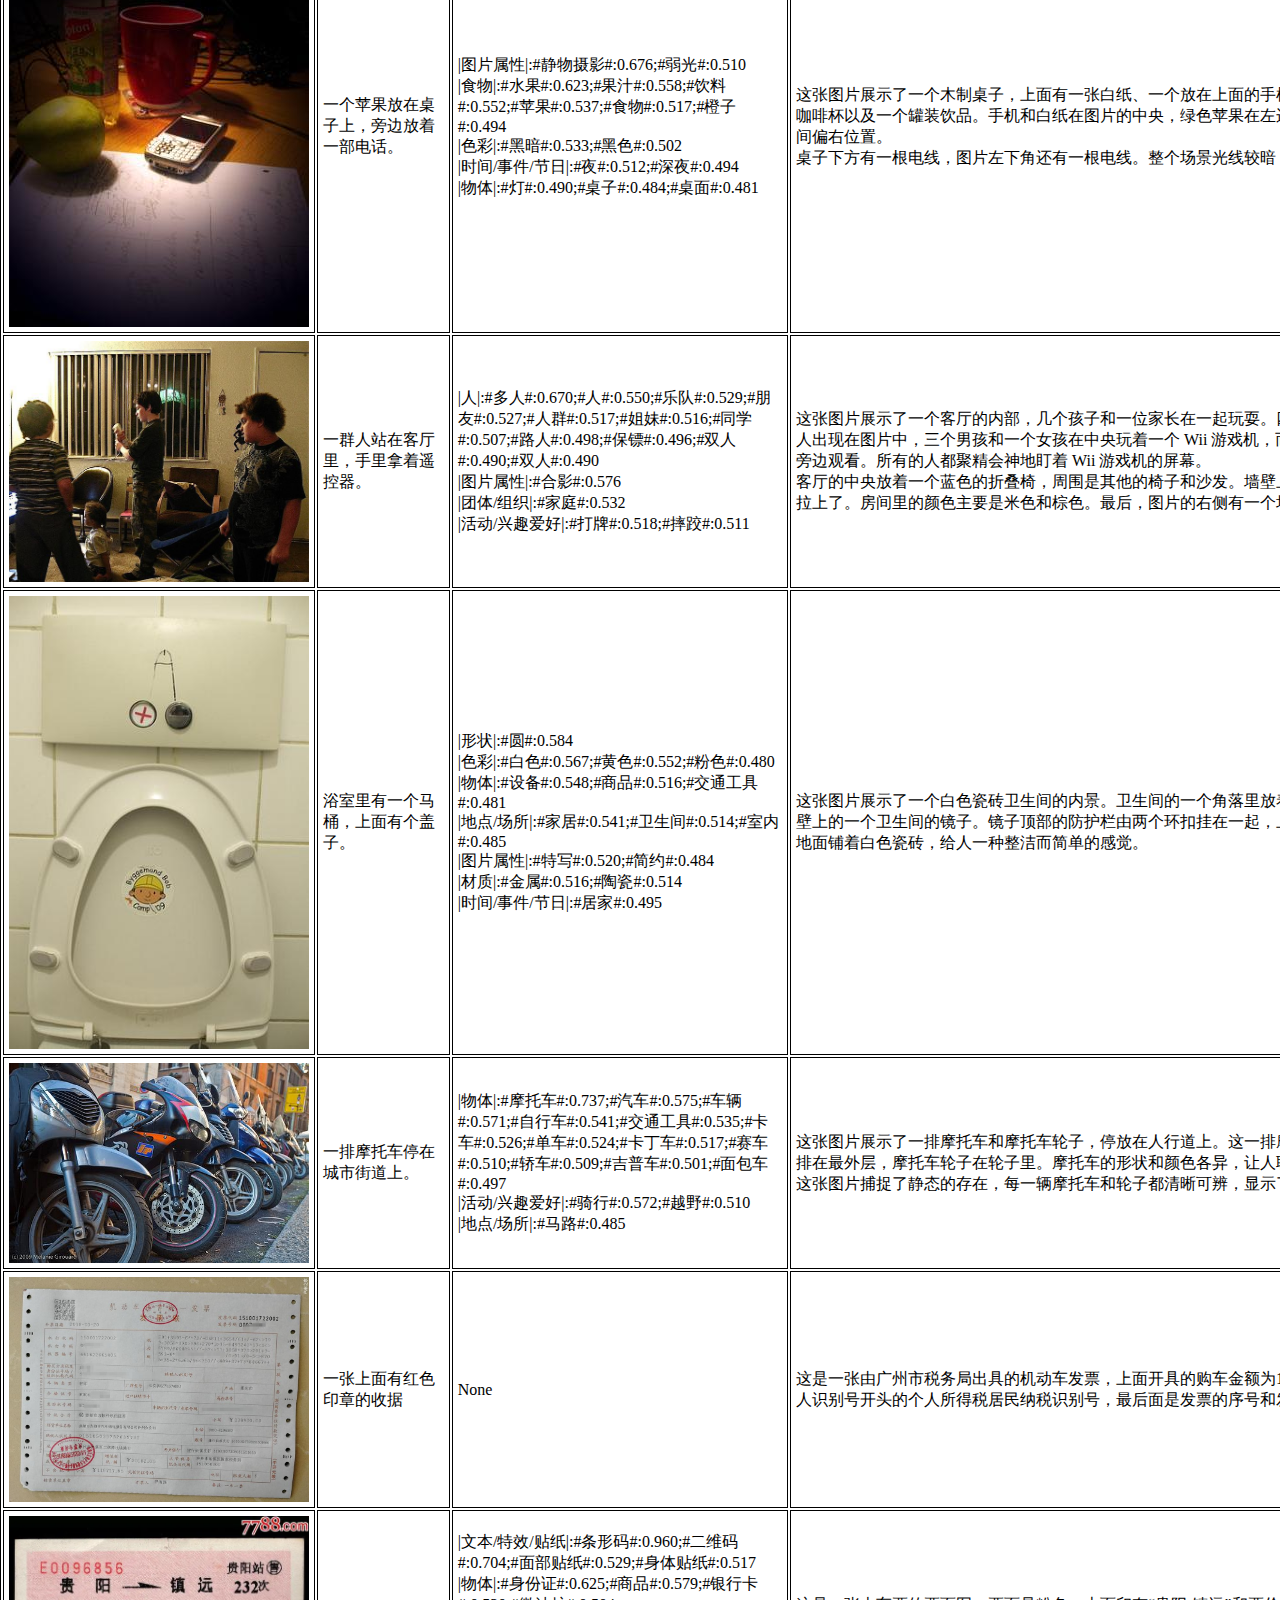
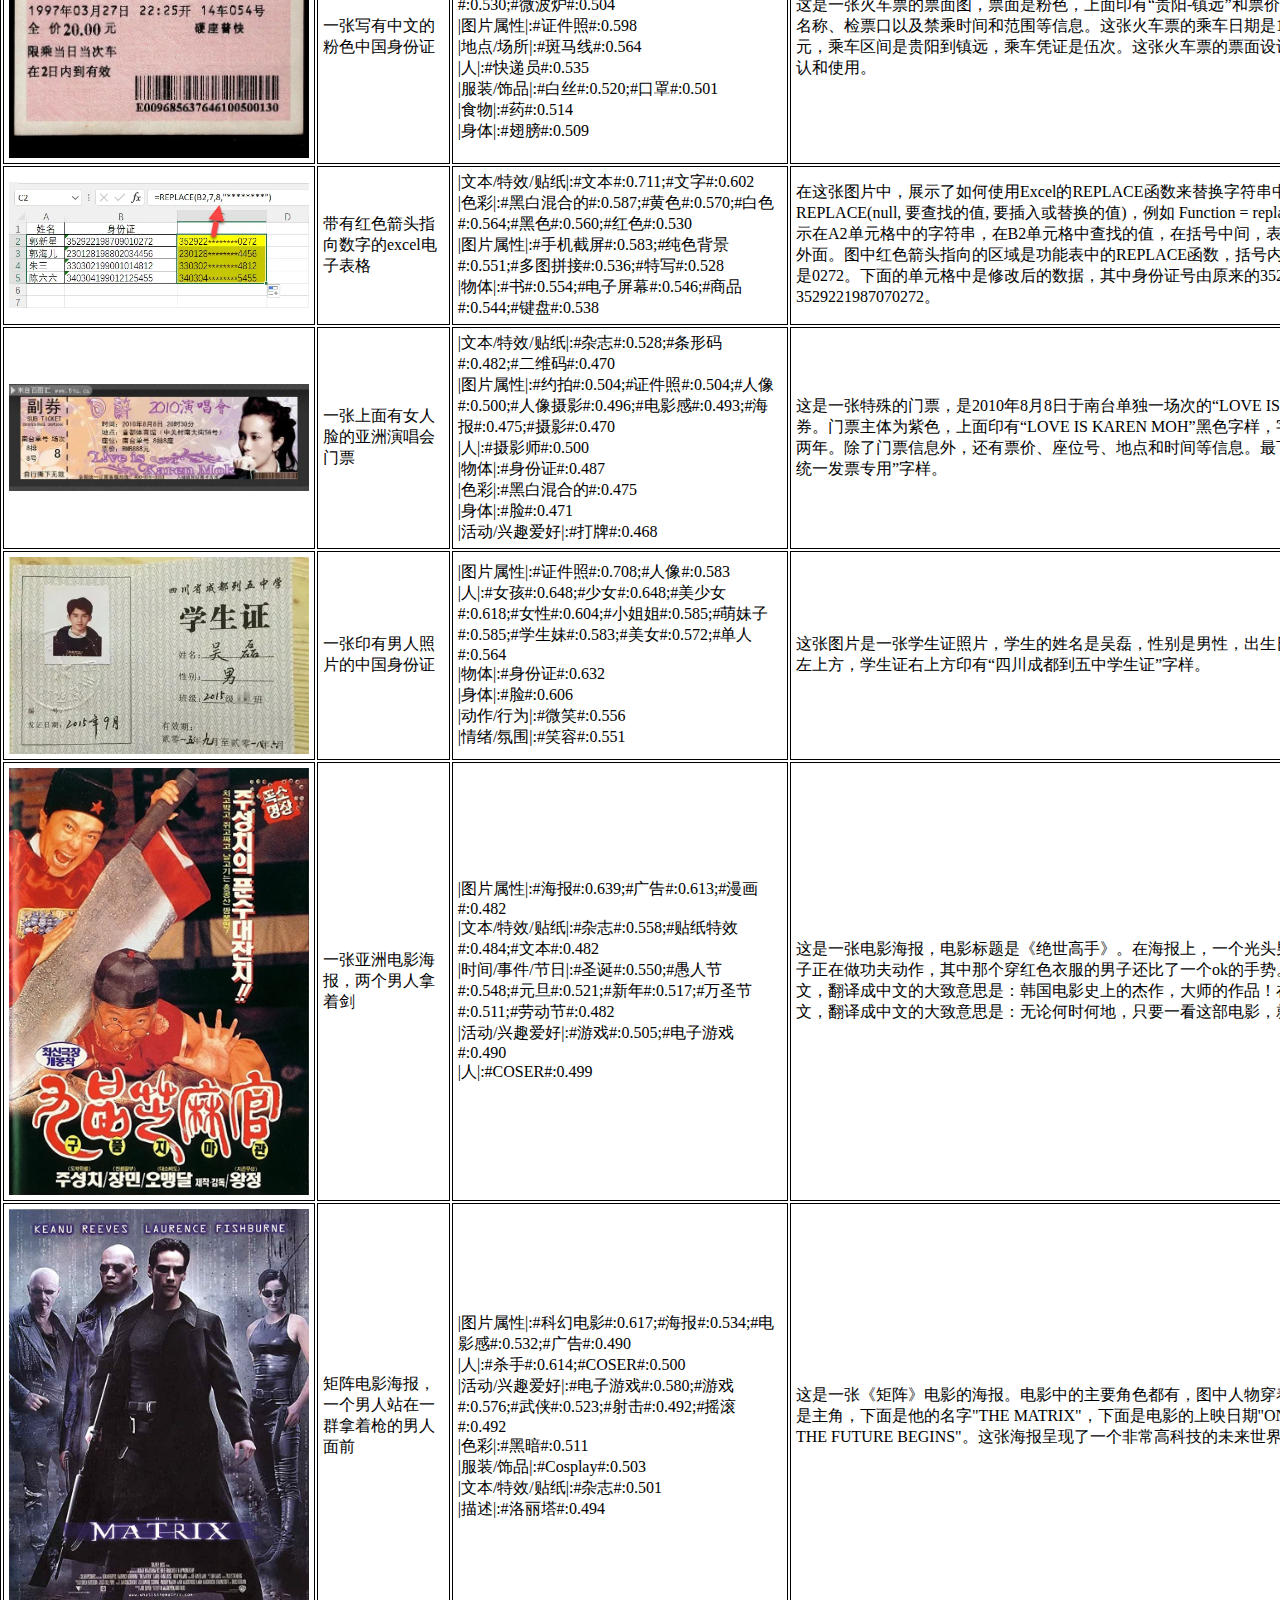
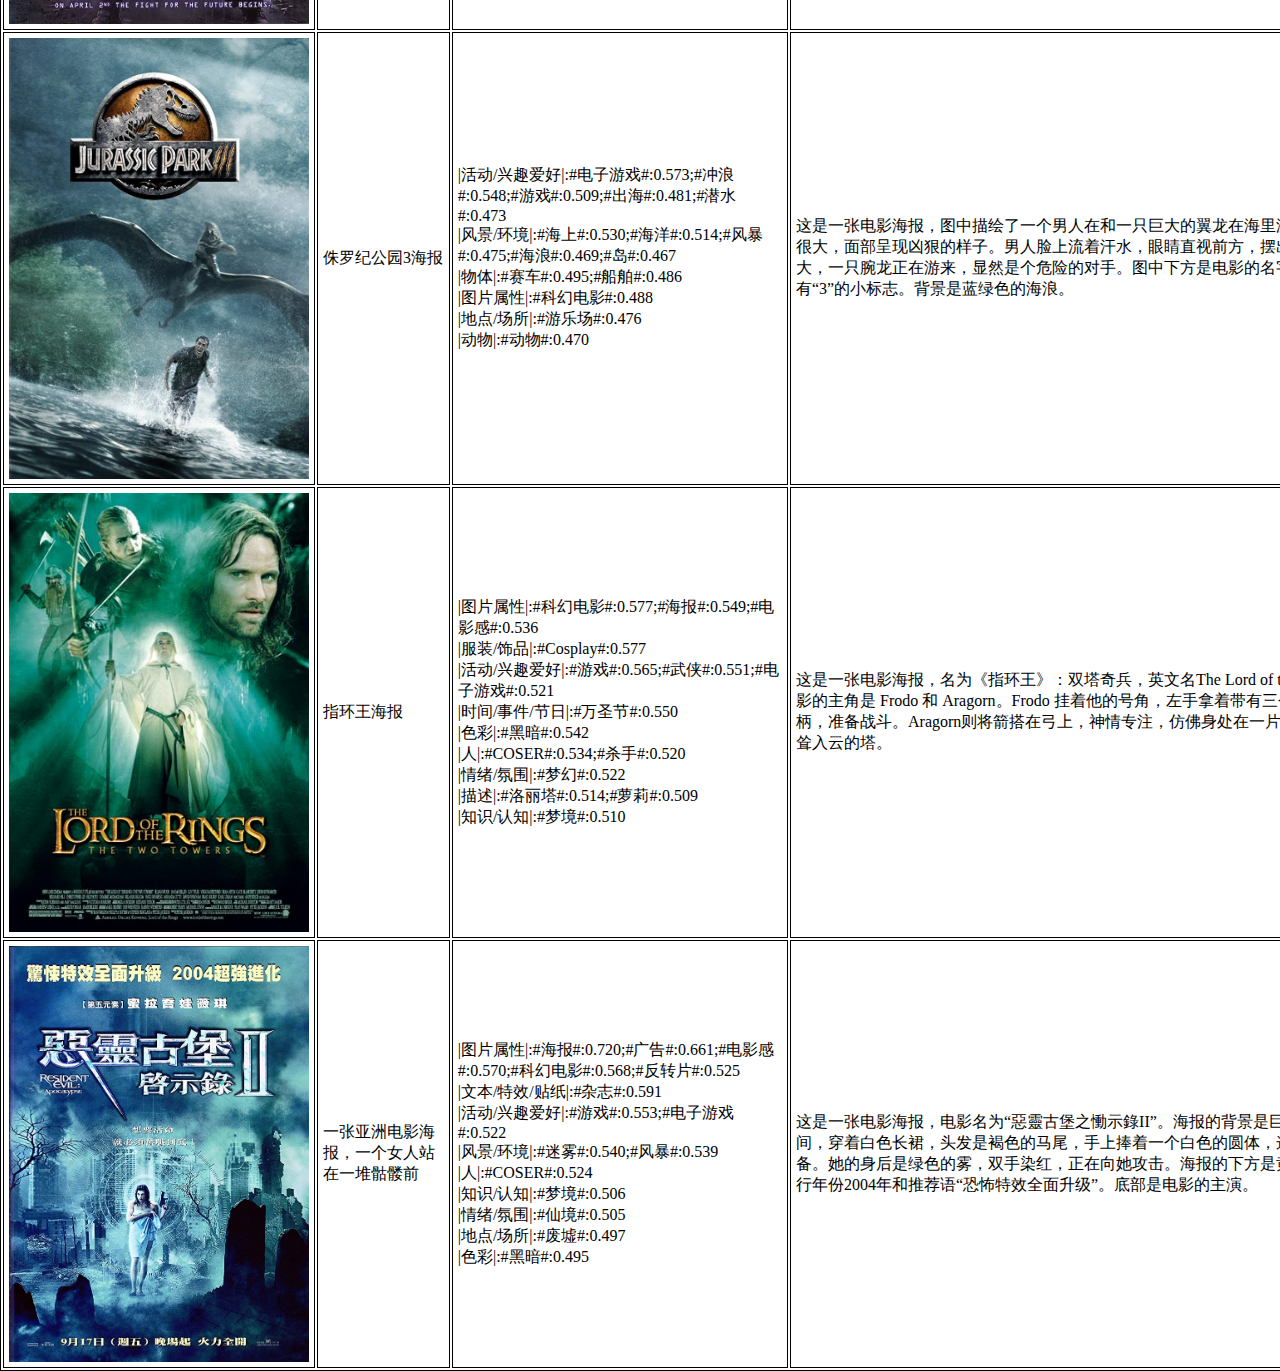
==== commit 8d724e66: "change 0424" ====
--- a/index_0417.html
+++ b/index_0417.html
@@ -15,10 +15,16 @@
 
 <body>
     <h2> Image Desciption Cases Study</h2>
+
     <p>
-        <a href="index.html">0424 version</a>
+
+        <a href="index.html">0425 version</a>
+        <a href="index_0424.html">0424 version</a>
+
         <a href="index_0417.html">0417 version</a>
+
     </p>
+
     <p> Flow-Desc-Basic, Flow-Desc-Plus, Flow-Desc-Max 是基于公司内部模型和开源模型搭建 </p>
     <p> 其中Flow-Desc-Max 结合OCR的能力，对于字符较多的图片，生成效果更好</p>
     <table>
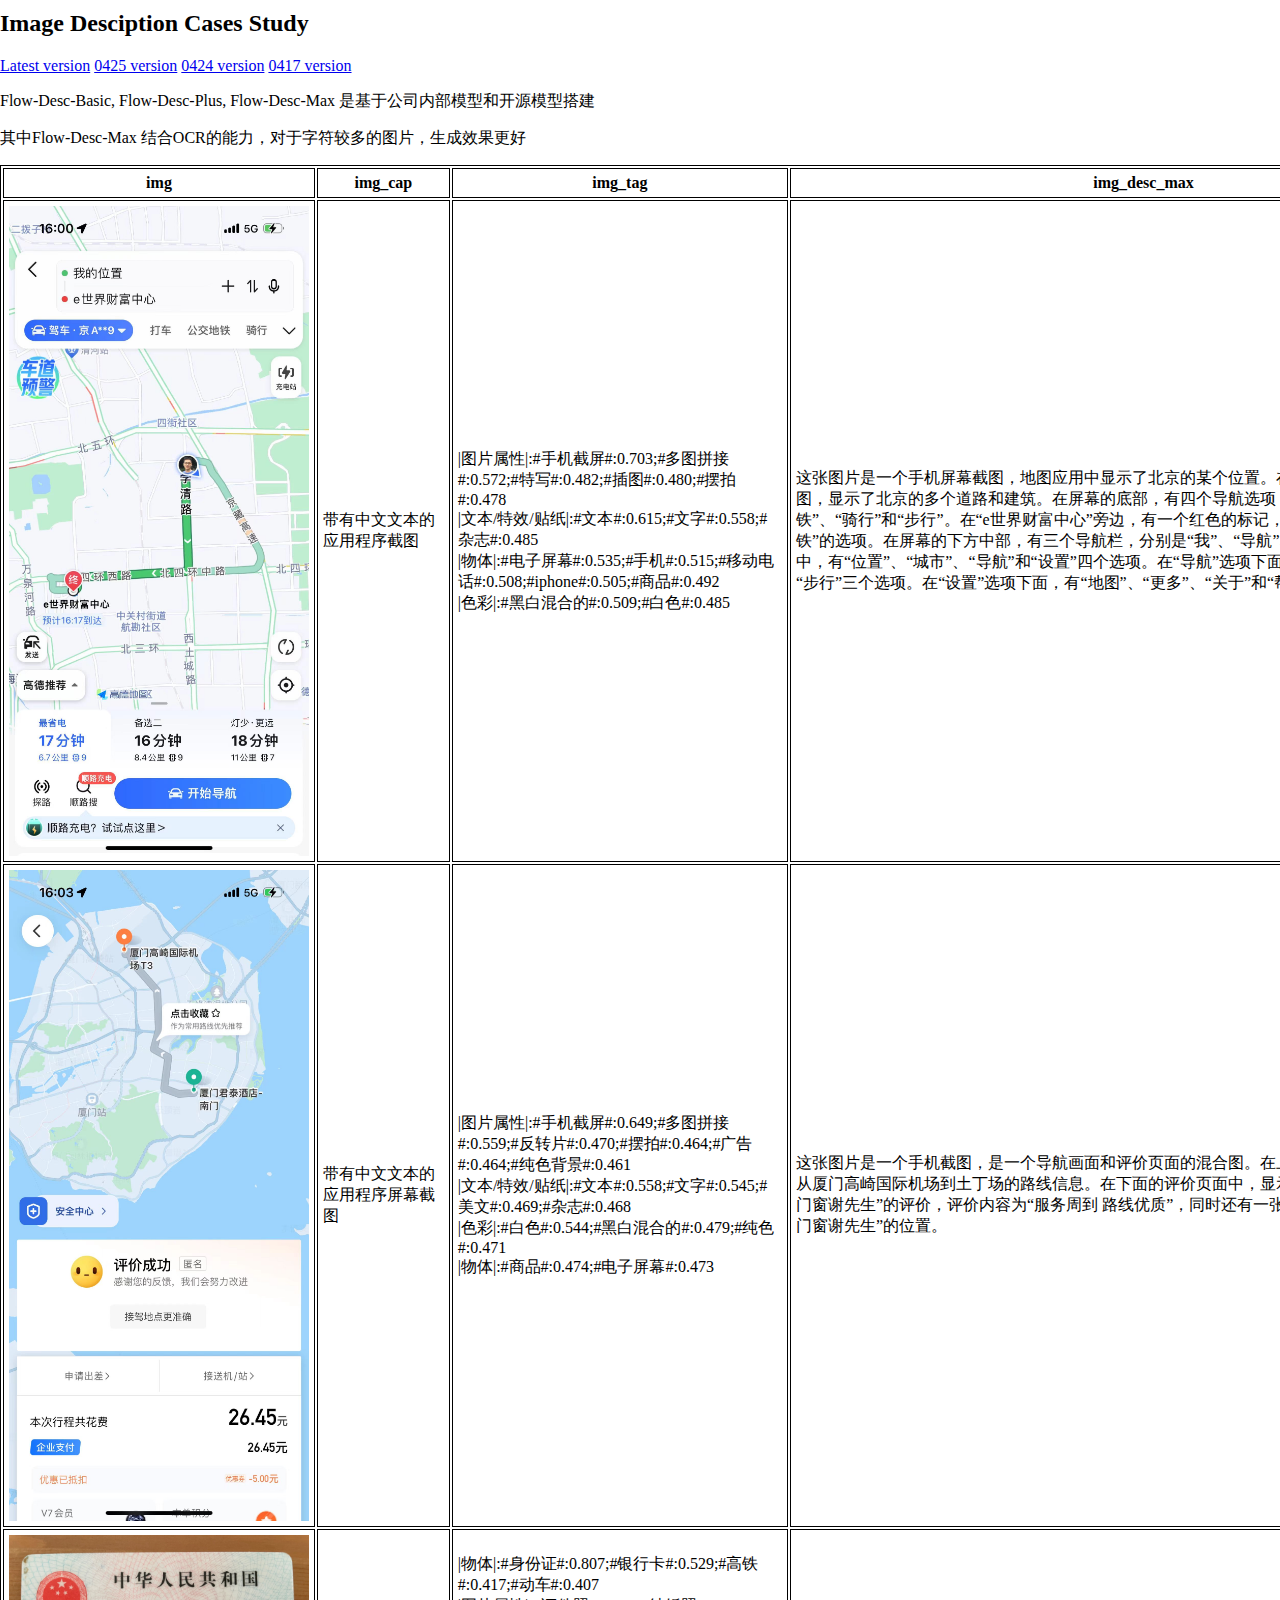
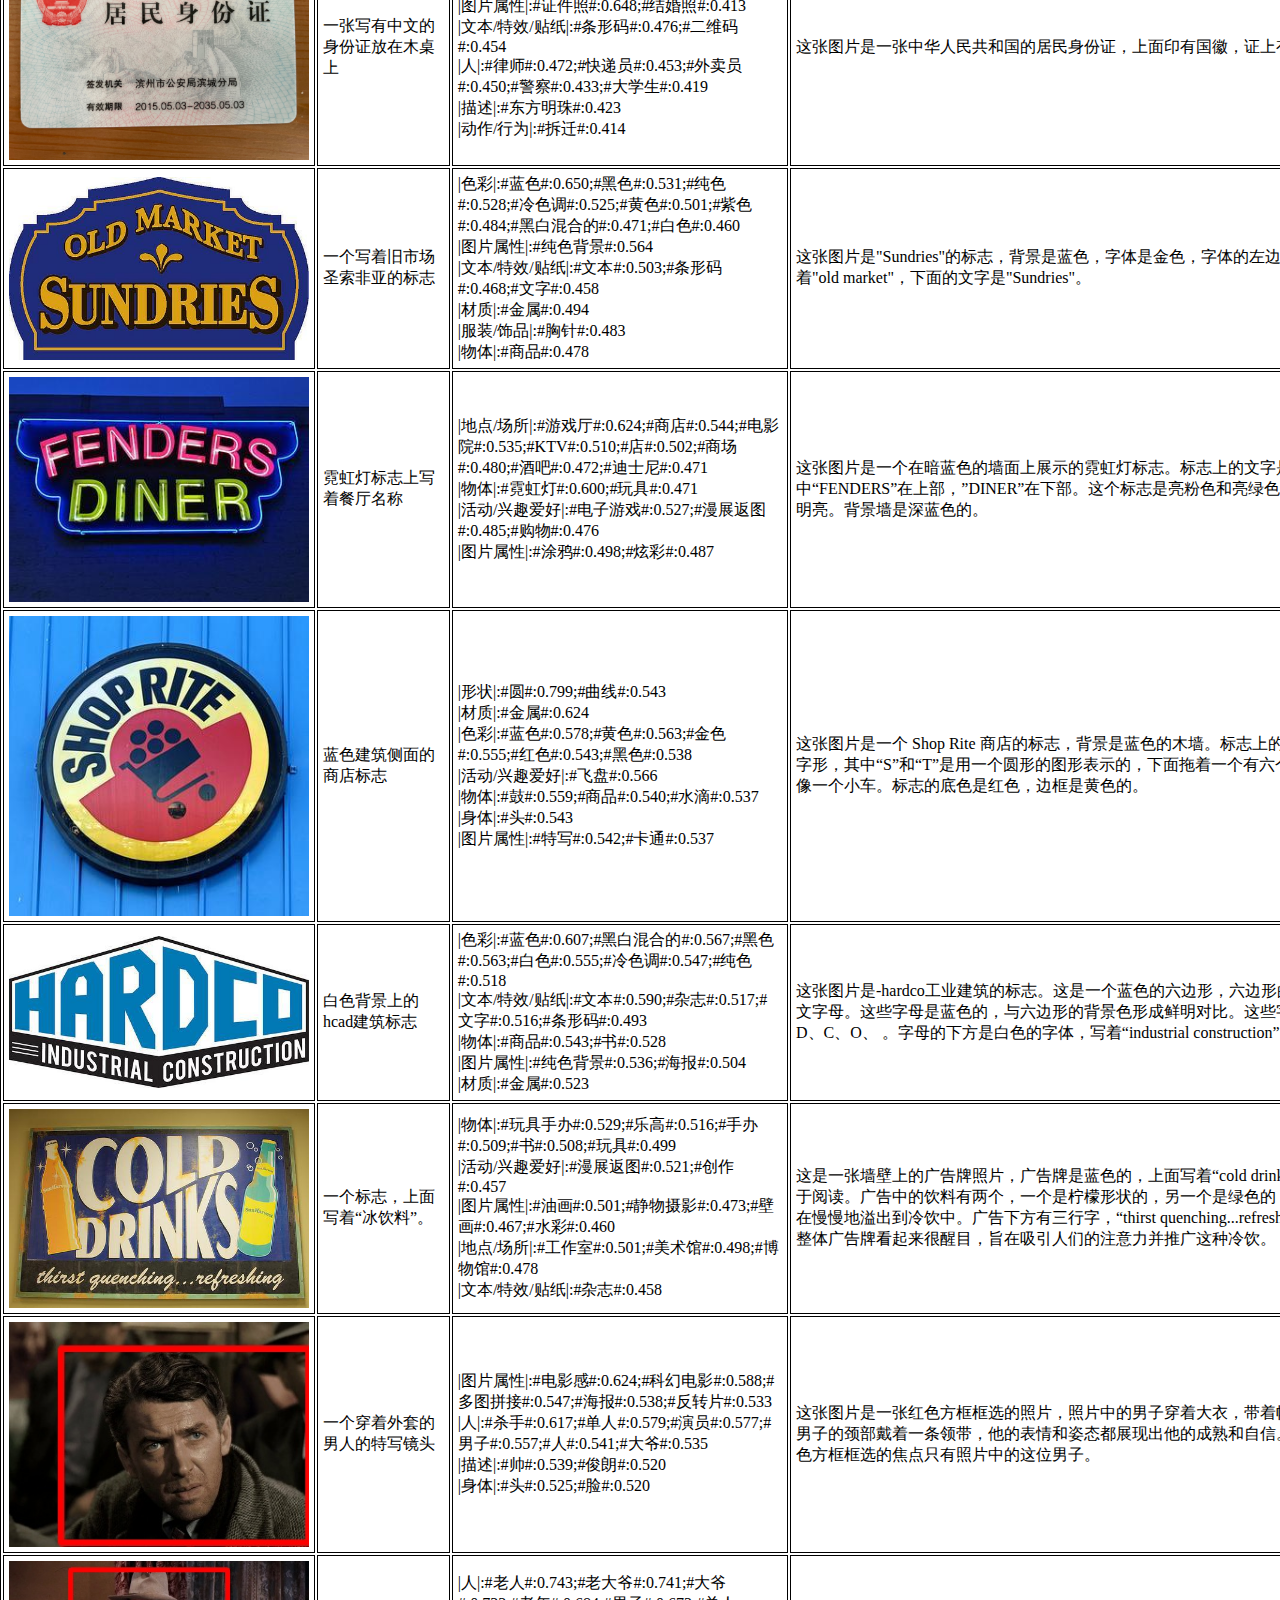
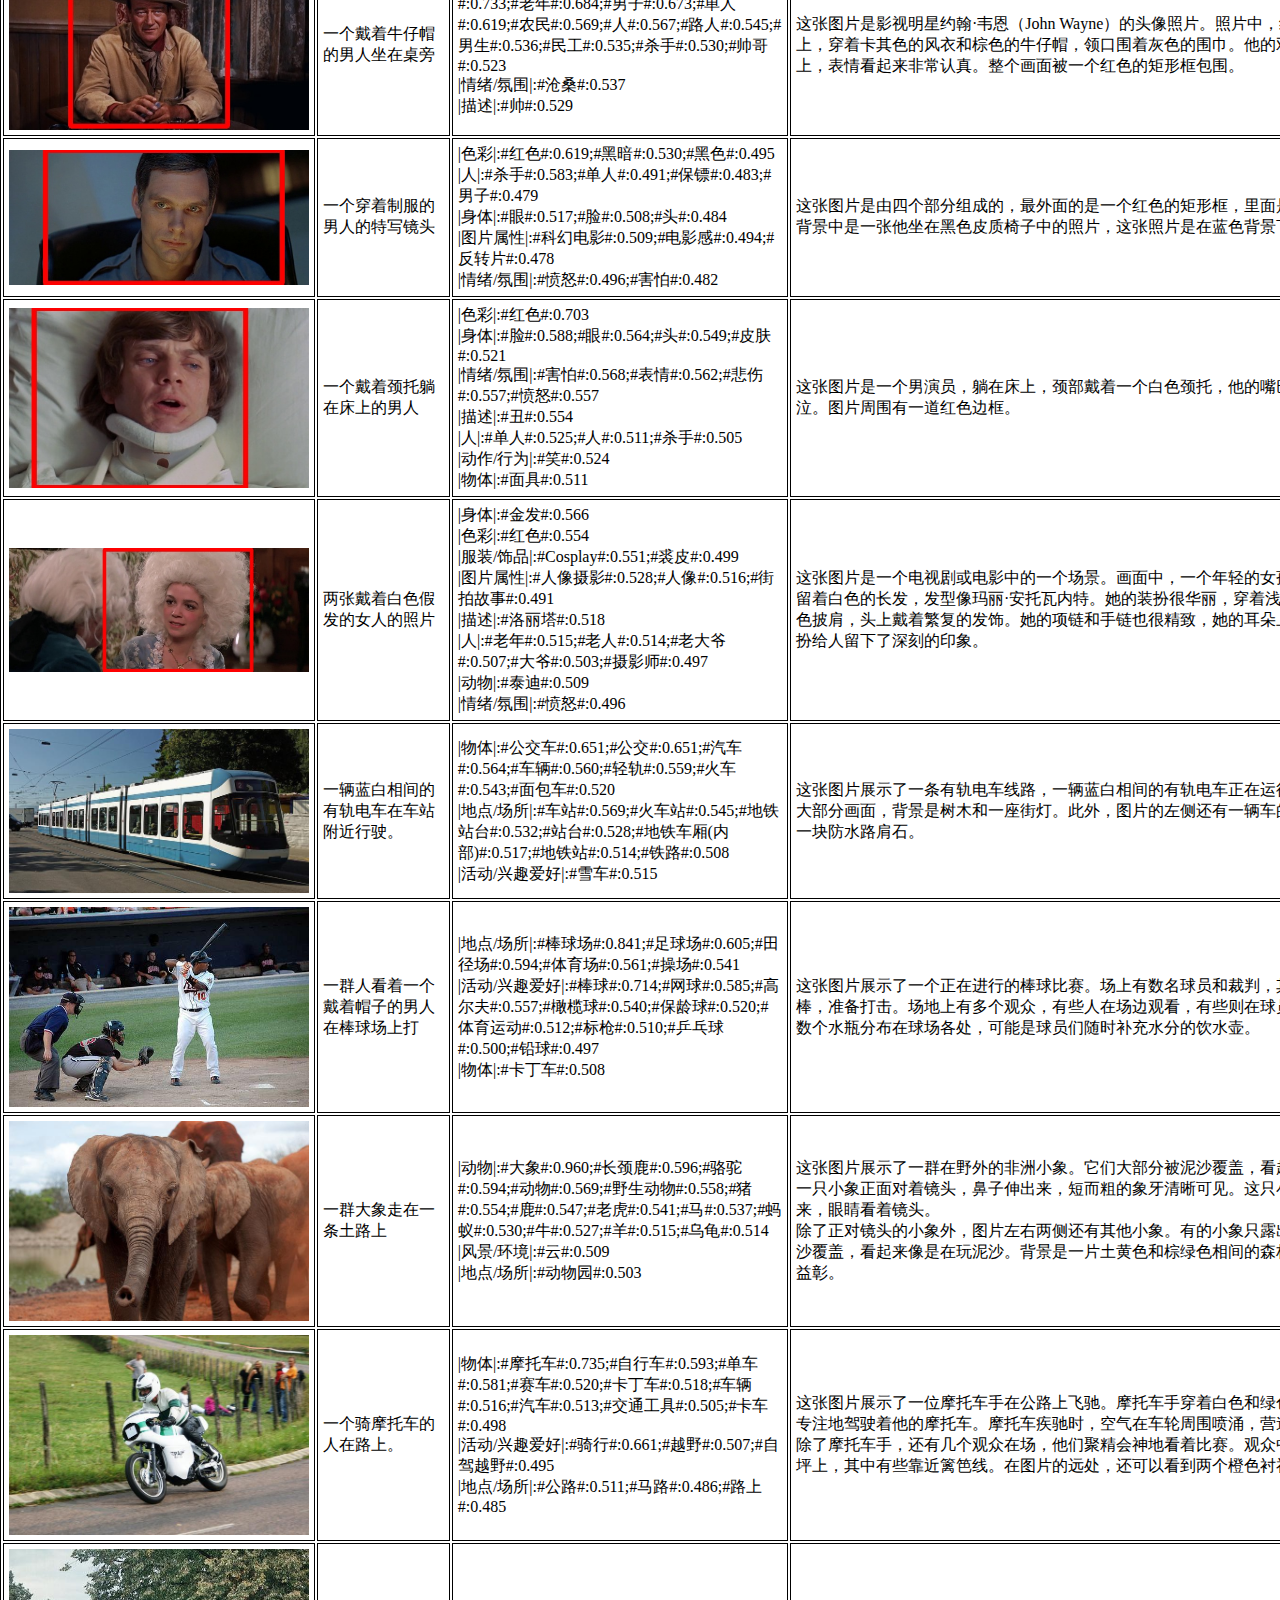
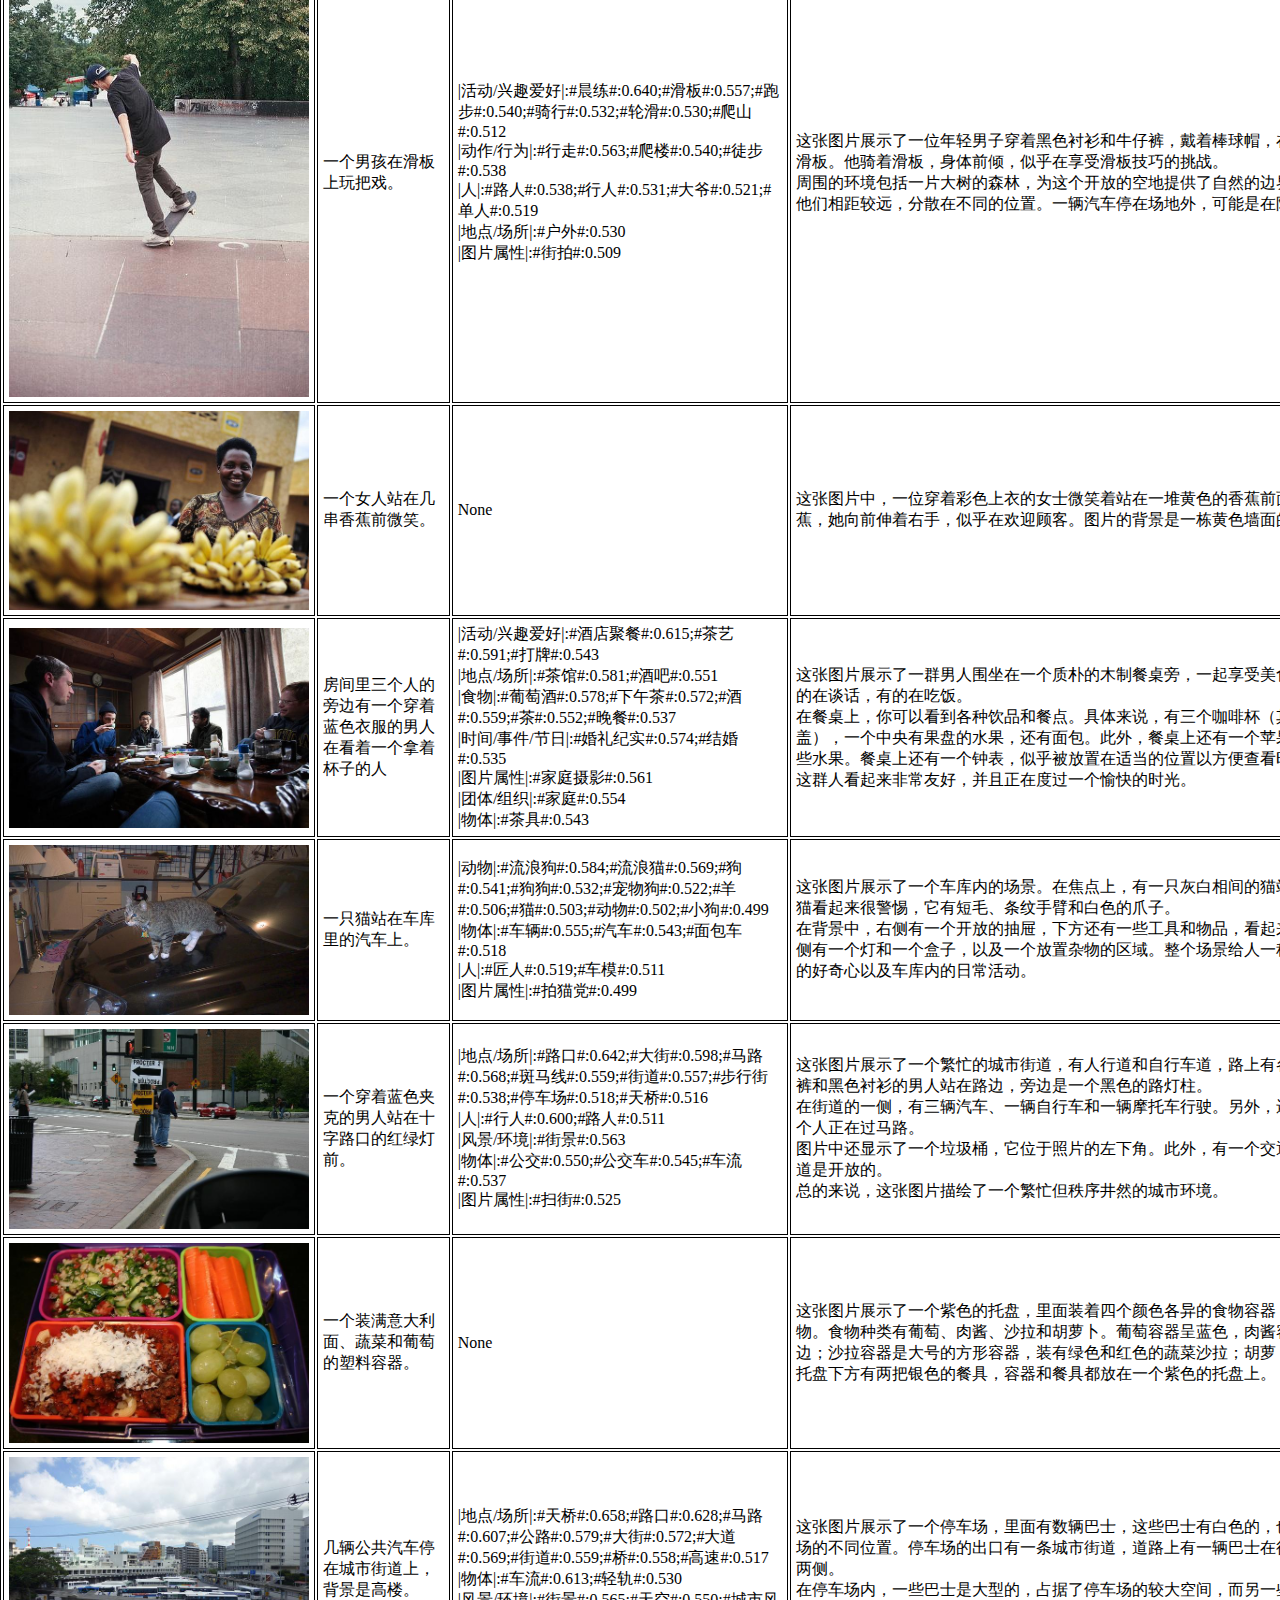
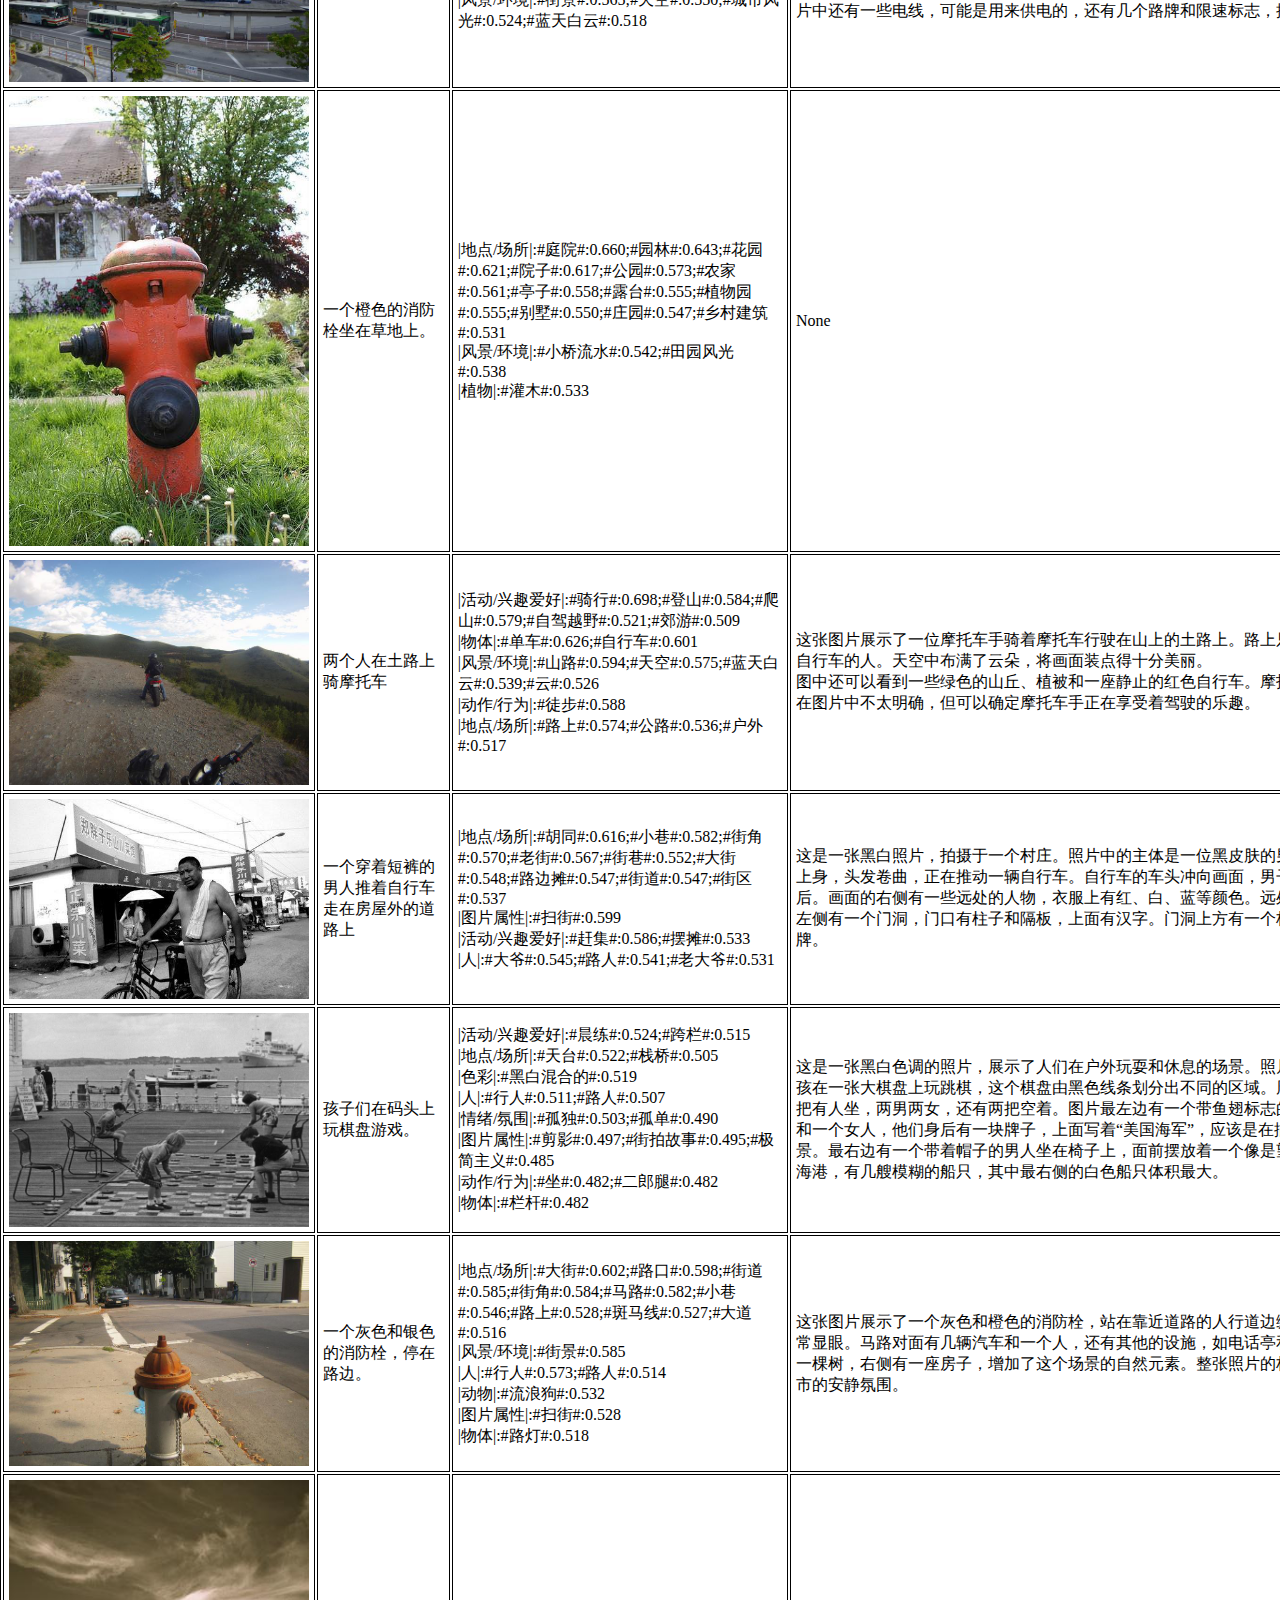
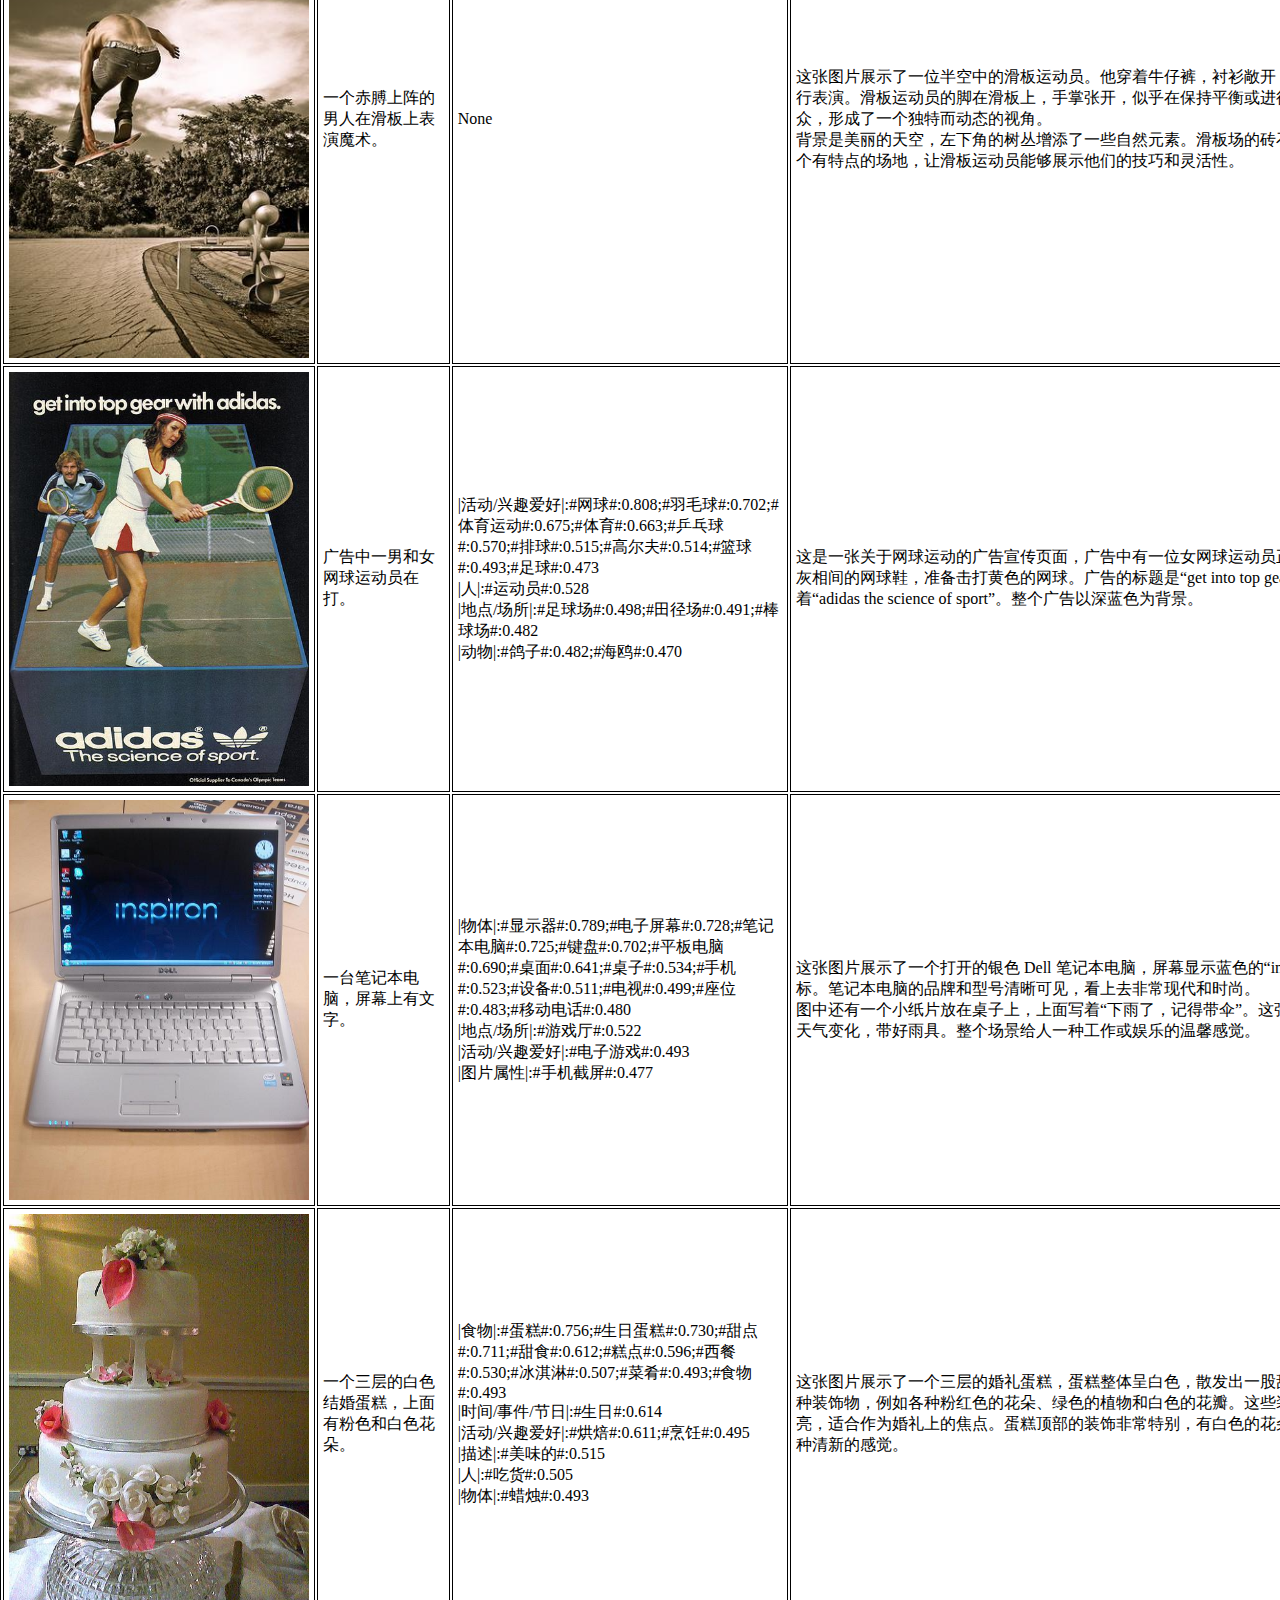
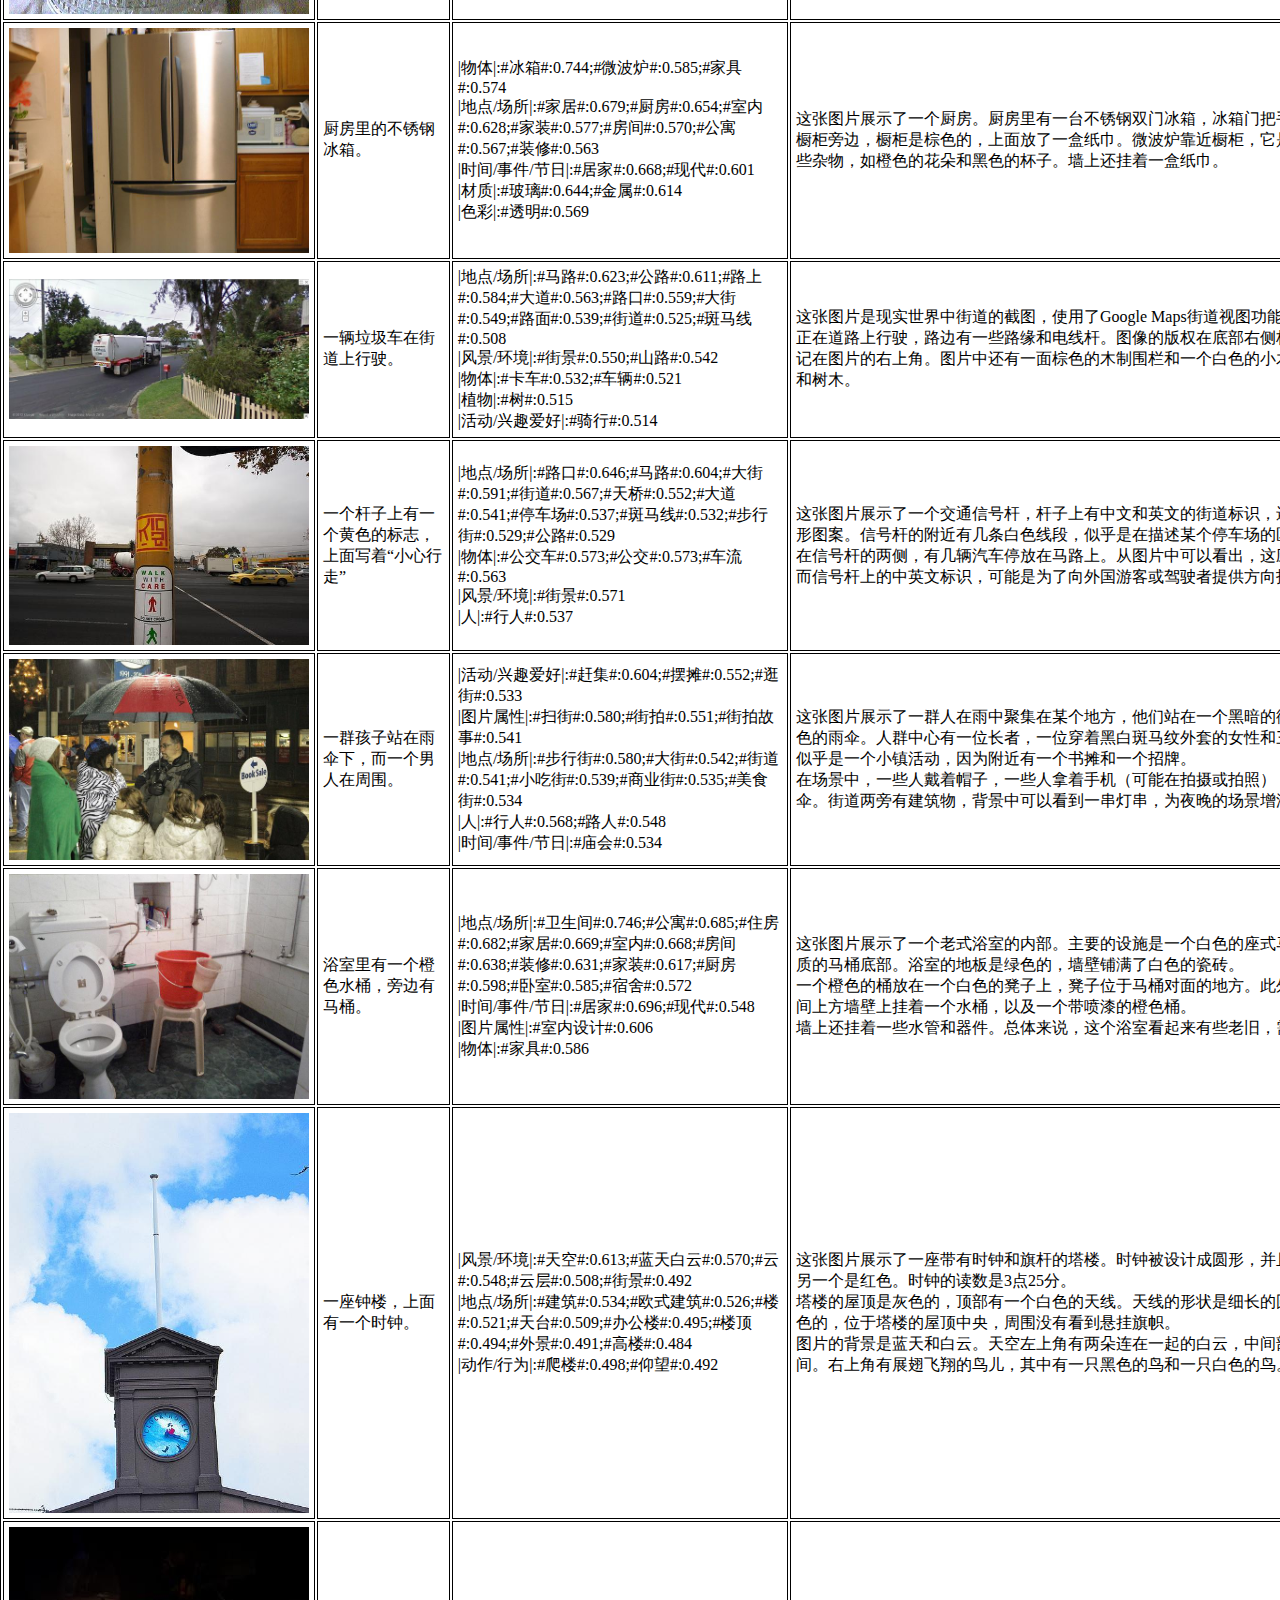
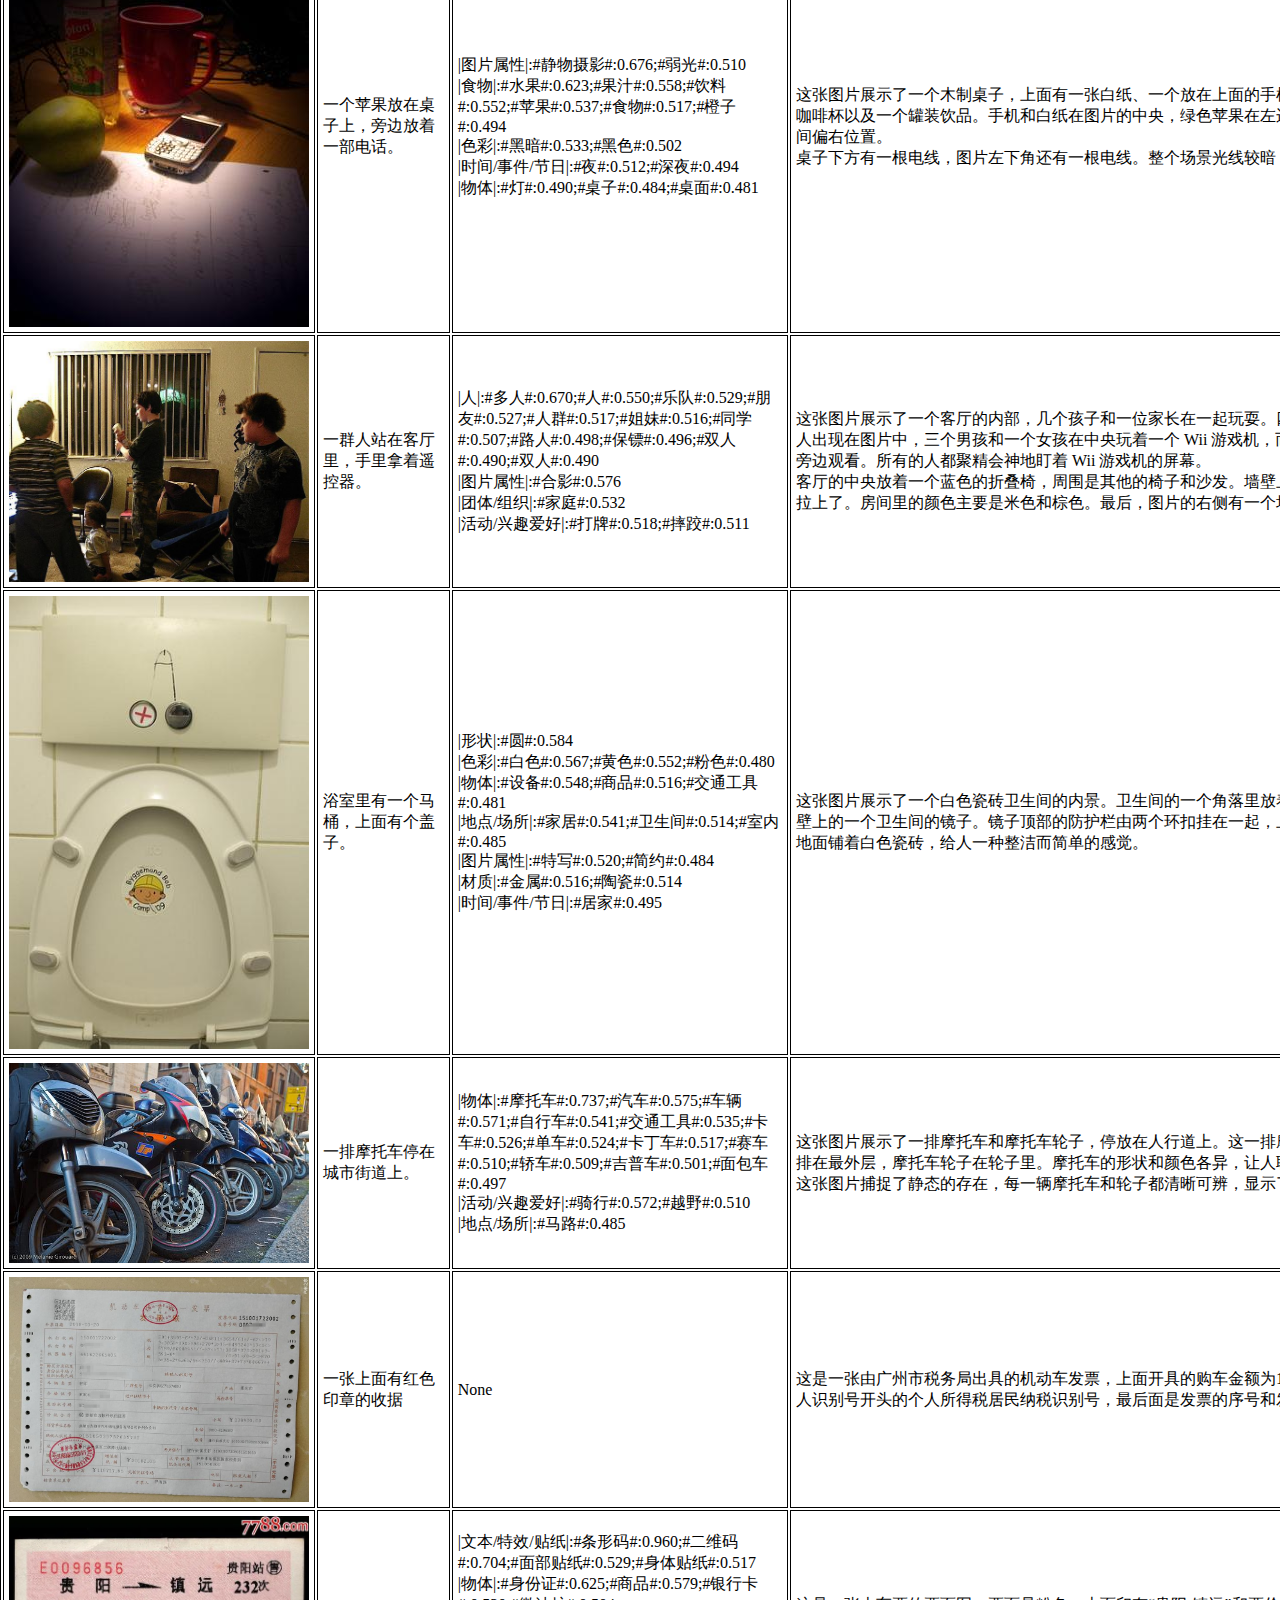
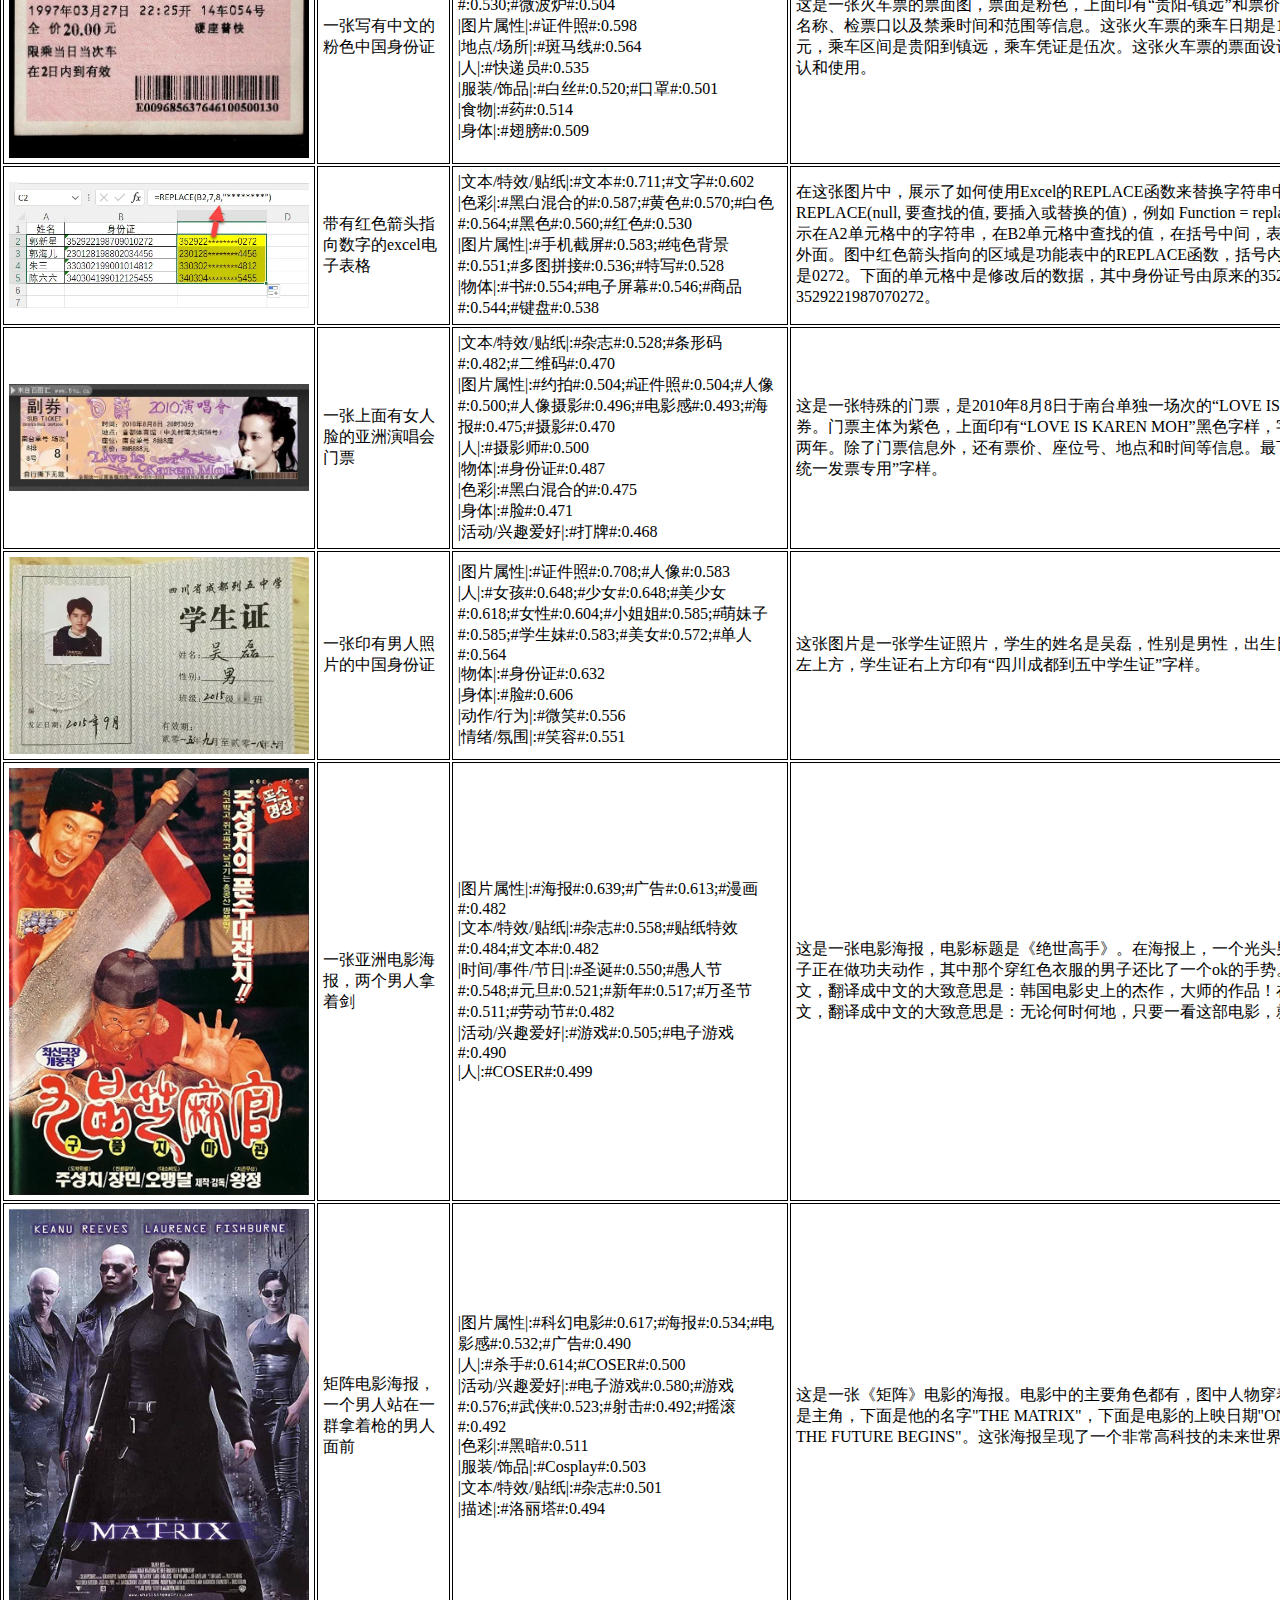
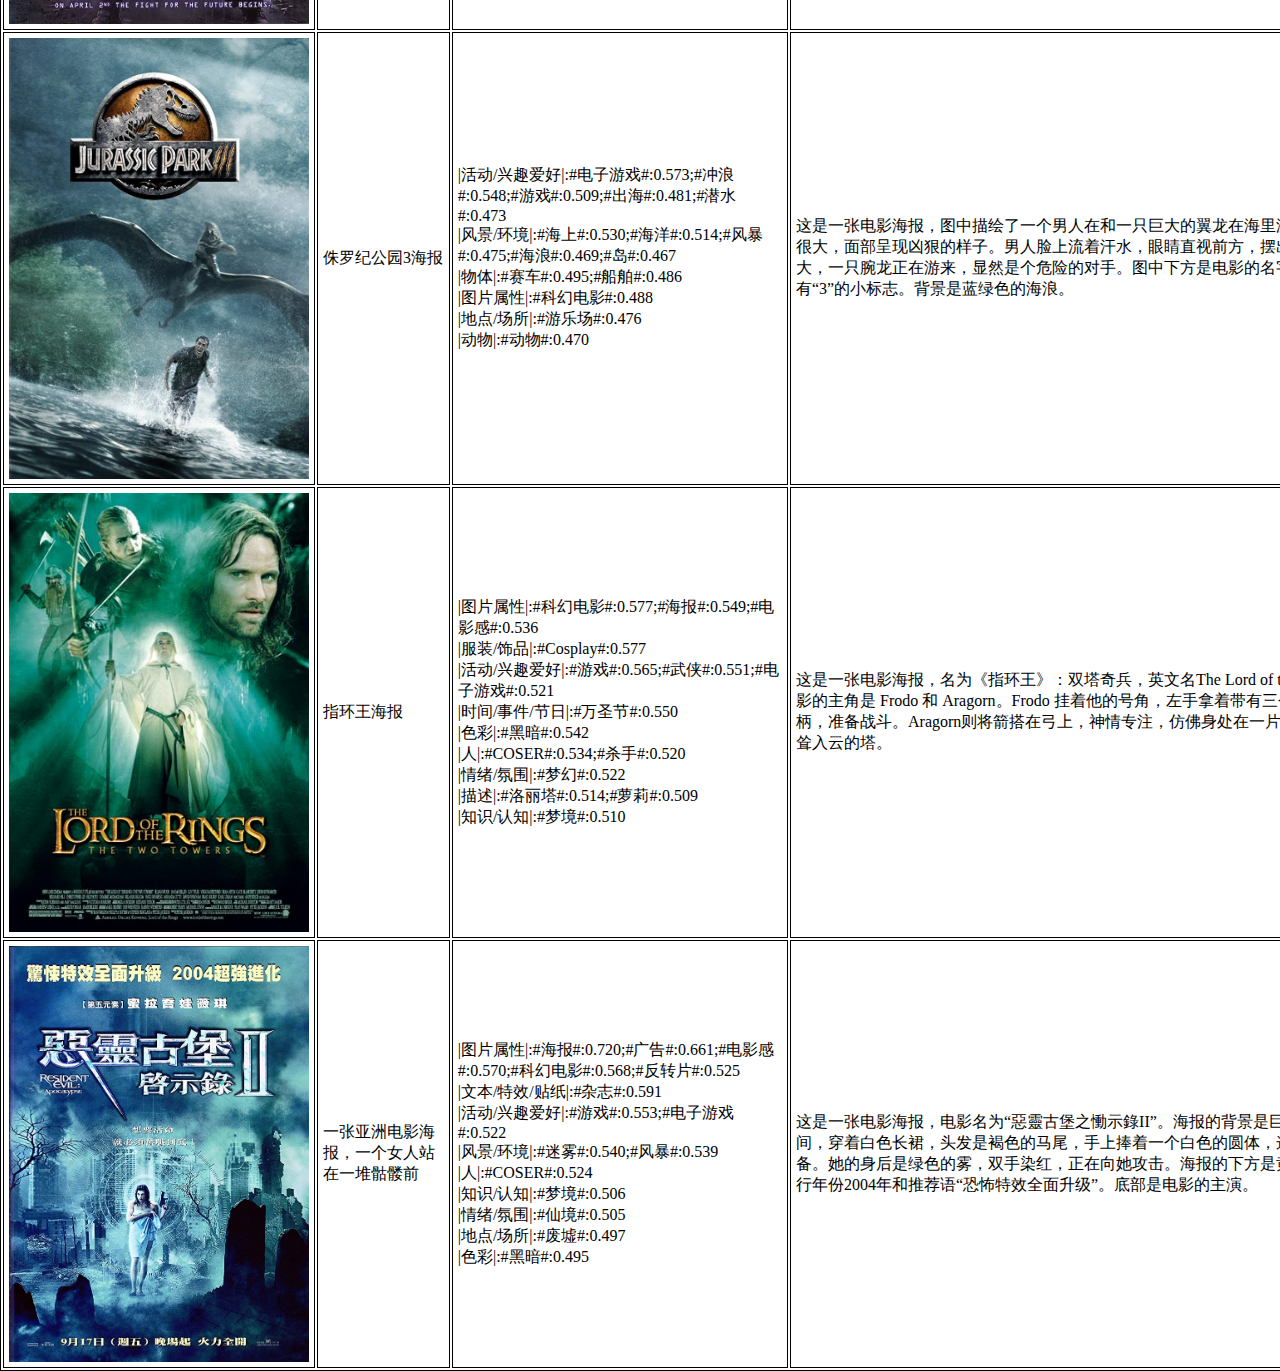
==== commit cd8b49cc: "add new version" ====
--- a/index_0417.html
+++ b/index_0417.html
@@ -18,9 +18,9 @@
 
     <p>
 
-        <a href="index.html">0425 version</a>
+        <a href="index.html">Latest version</a>
+        <a href="index_0425.html">0425 version</a>
         <a href="index_0424.html">0424 version</a>
-
         <a href="index_0417.html">0417 version</a>
 
     </p>
